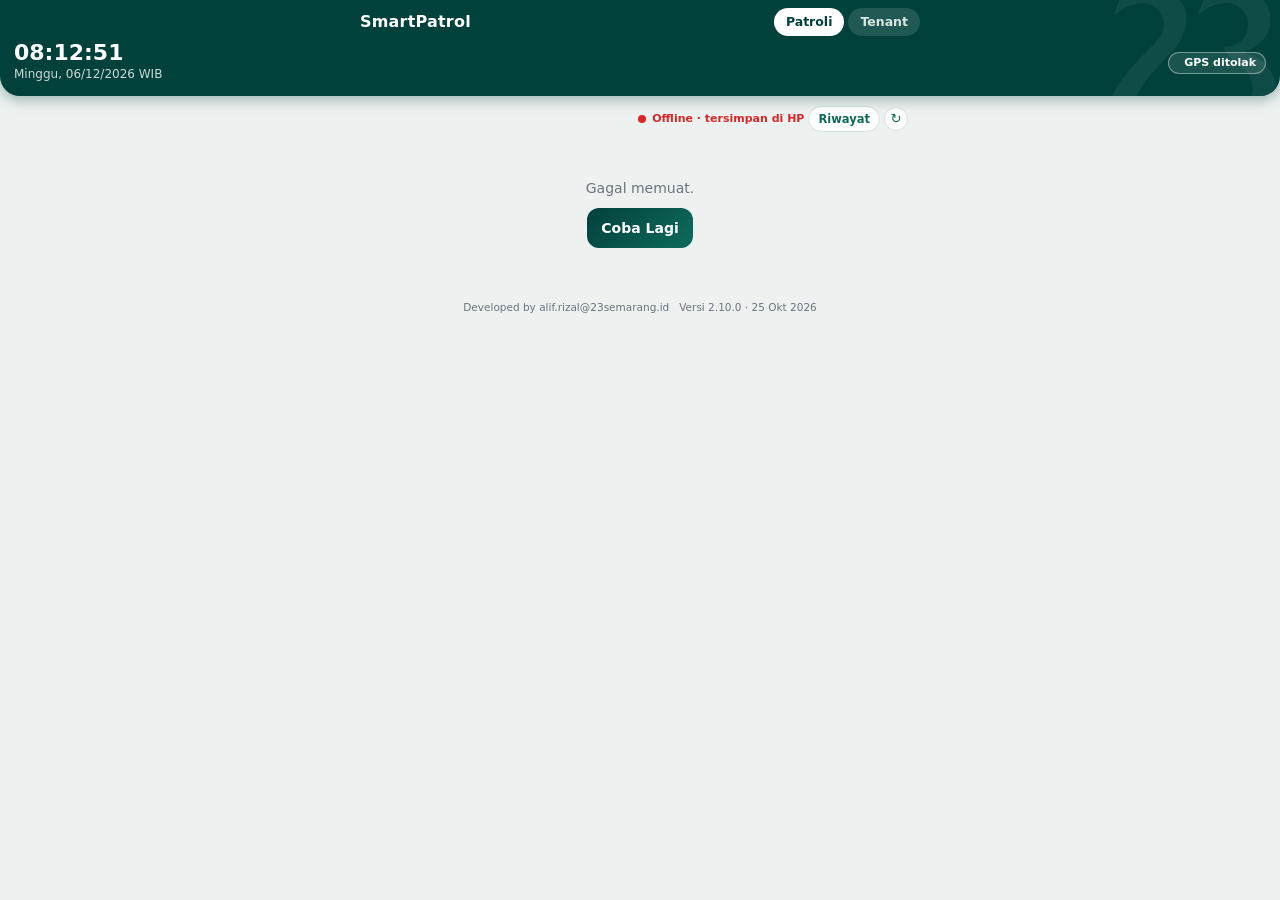
==== index.html @ b0d9c933 "Add files via upload" ====
<!DOCTYPE html>
<html lang="id">
<head>
<meta charset="utf-8">
<meta name="color-scheme" content="light dark">
<meta name="viewport" content="width=device-width, initial-scale=1, viewport-fit=cover">
<meta name="theme-color" content="#01413C">
<meta http-equiv="Content-Security-Policy" content="default-src 'none'; script-src 'self'; style-src 'self'; img-src 'self' data: blob:; connect-src https://script.google.com https://script.googleusercontent.com; media-src blob:; manifest-src 'self'; worker-src 'self'; base-uri 'none'; form-action 'none'">
<meta name="referrer" content="no-referrer">
<meta name="mobile-web-app-capable" content="yes">
<meta name="apple-mobile-web-app-capable" content="yes">
<meta name="apple-mobile-web-app-status-bar-style" content="black-translucent">
<meta name="apple-mobile-web-app-title" content="SmartPatrol">
<script src="tema.js"></script>
<link rel="manifest" href="manifest.webmanifest">
<link rel="apple-touch-icon" href="icons/apple-touch-icon.png">
<link rel="icon" type="image/png" href="icons/icon-192.png">
<title>SmartPatrol - Patroli</title>
<link rel="stylesheet" href="petugas.css?v=46">
</head>
<body>

<div class="atas-tetap">
<header class="kepala">
  <div class="kepala-isi">
    <div class="merek-grup">
      <div class="judul">SmartPatrol</div>
    </div>
    <nav class="nav-app" aria-label="Halaman">
      <a href="index.html" aria-current="page">Patroli</a>
      <a href="tenant.html">Tenant</a>
    </nav>
  </div>
</header>

<div class="stempel" id="stempel" aria-label="Waktu"></div>
</div>

<main class="app">
  <div class="atas-status"><div id="antrean-wadah"></div><button type="button" id="btn-segar" class="btn-segar" aria-label="Muat ulang data" title="Muat ulang">&#8635;</button></div>
  <div id="hasil" class="hasil" role="status" hidden></div>
  <section id="ronde" class="ronde" aria-label="Tugas dan progres sesi patroli" hidden></section>
  <div id="muat" class="muat" role="status">Memuat...</div>

  <form id="form" hidden novalidate>
    <section class="bagian" id="b-lokasi">
      <div class="bagian-kepala"><h2>Lokasi</h2><button type="button" id="btn-izin" class="btn-izin" hidden>Izinkan akses</button></div>
      <div class="lokasi-nama" id="lokasi-nama" hidden></div>
      <div class="peta-lok" id="peta-lok" hidden></div>
      <button type="button" id="btn-scan" class="btn btn-foto">Scan QR</button>
      <div class="geo" id="geo-status" data-state="cari" role="status" aria-live="polite" hidden>
        <span class="dot" aria-hidden="true"></span><span id="geo-teks"></span>
      </div>
    </section>

    <section class="bagian" id="b-nama">
      <h2>Petugas</h2>
      <div class="medan" id="shift-wadah" hidden>
        <span class="label" id="lbl-shift">Shift</span>
        <div class="lantai-grup" id="shift-grup" role="radiogroup" aria-labelledby="lbl-shift"></div>
      </div>
      <div class="medan" id="lantai-wadah" hidden>
        <span class="label" id="lbl-lantai">Lantai</span>
        <div class="lantai-grup" id="lantai-grup" role="radiogroup" aria-labelledby="lbl-lantai"></div>
      </div>
      <div class="medan">
        <div class="kombo">
          <input id="nama" class="input" type="text" autocomplete="off" placeholder="Pilih nama" aria-label="Nama petugas" aria-controls="daftar-nama">
          <ul id="daftar-nama" class="daftar" role="listbox" hidden></ul>
        </div>
        <p id="g-nama" class="galat" role="alert" hidden></p>
      </div>
    </section>

    <section class="bagian" id="b-cl">
      <h2 id="cl-kepala">Checklist <small id="progres">0/0</small></h2>
      <div id="checklist"></div>
      <div id="blok-temuan" hidden>
        <div class="medan">
          <span class="label" id="lbl-tingkat">Tingkat Temuan</span>
          <div class="tingkat" role="radiogroup" aria-labelledby="lbl-tingkat">
            <input type="radio" name="tingkat" id="t1" value="Rendah"><label class="seg t-rendah" for="t1">Rendah</label>
            <input type="radio" name="tingkat" id="t2" value="Sedang"><label class="seg t-sedang" for="t2">Sedang</label>
            <input type="radio" name="tingkat" id="t3" value="Tinggi"><label class="seg t-tinggi" for="t3">Tinggi</label>
          </div>
        </div>
      </div>
      <div class="medan">
        <textarea id="catatan" class="input" rows="1" maxlength="500" placeholder="Catatan (opsional)" aria-label="Catatan"></textarea>
      </div>
    </section>

    <section class="bagian" id="b-foto">
      <h2>Foto <small id="jml-foto">0/3</small></h2>
      <div id="foto-grid" class="foto-grid"></div>
      <button type="button" id="btn-foto" class="btn btn-foto"><span id="btn-foto-teks">Ambil Foto</span></button>
    </section>
  </form>
  <footer class="kaki-app"><span>Developed by alif.rizal@23semarang.id</span><span data-versi></span></footer>
</main>

<div class="scan" id="scan" role="dialog" aria-label="Scan QR lokasi" hidden>
  <video id="scan-video" playsinline muted></video>
  <div class="scan-bingkai" aria-hidden="true"></div>
  <p class="scan-teks" id="scan-teks"></p>
  <button type="button" id="scan-batal" class="btn scan-batal">Batal</button>
</div>

<div class="bar-kirim" id="bar-kirim" hidden>
  <div class="bar-isi">
    <progress id="bar-progres" max="1" value="0" aria-label="Kelengkapan"></progress>
    <p id="kurang" class="kurang" role="status" aria-live="polite"></p>
    <button type="button" id="btn-kirim" class="btn btn-utama" disabled>Kirim</button>
  </div>
</div>

<script src="versi.js?v=1"></script>
<script src="config.js?v=46"></script>
<script src="core.js?v=46"></script>
<script src="jsqr.js?v=46"></script>
<script src="index.js?v=46"></script>
</body>
</html>
---- petugas.css ----
/* petugas.css v23 - Simple & bersih (font sistem, 1 warna aksen) */

:root {
  --bg: #f5f6f8;
  --kartu: #ffffff;
  --garis: #e3e6eb;
  --teks: #111827;
  --teks-2: #6b7280;
  --input: #ffffff;
  --input-garis: #d1d5db;
  --aksen: #2563eb;
  --hijau: #059669;
  --hijau-bg: #ecfdf5;
  --merah: #dc2626;
  --merah-bg: #fef2f2;
  --ambar: #b45309;
  --ambar-bg: #fffbeb;
  --on-hijau: #ffffff;
  --on-merah: #ffffff;
  color-scheme: light;
}
@media (prefers-color-scheme: dark) {
  :root:not([data-theme="light"]) {
    --bg: #0b0f15; --kartu: #141a23; --garis: #263040; --teks: #eef2f7; --teks-2: #97a3b4;
    --input: #0e131b; --input-garis: #344052; --aksen: #3b82f6;
    --hijau: #34d399; --hijau-bg: rgba(52,211,153,.12);
    --merah: #f87171; --merah-bg: rgba(248,113,113,.12);
    --ambar: #fbbf24; --ambar-bg: rgba(251,191,36,.12);
    --on-hijau: #052e22;
    --on-merah: #3b0a0a;
    color-scheme: dark;
  }
}
:root[data-theme="dark"] {
  --on-hijau: #052e22;
  --on-merah: #3b0a0a;
  --bg: #0b0f15; --kartu: #141a23; --garis: #263040; --teks: #eef2f7; --teks-2: #97a3b4;
  --input: #0e131b; --input-garis: #344052; --aksen: #3b82f6;
  --hijau: #34d399; --hijau-bg: rgba(52,211,153,.12);
  --merah: #f87171; --merah-bg: rgba(248,113,113,.12);
  --ambar: #fbbf24; --ambar-bg: rgba(251,191,36,.12);
  color-scheme: dark;
}

* { box-sizing: border-box; }
html { -webkit-text-size-adjust: 100%; }
body {
  margin: 0; background: var(--bg); color: var(--teks); line-height: 1.45;
  font-family: system-ui, -apple-system, "Segoe UI", Roboto, "Helvetica Neue", Arial, sans-serif;
  -webkit-tap-highlight-color: transparent;
}
[hidden] { display: none !important; }
.st-sumber, .cl-mode { display: none; }

.ikon, button svg, .nav-app svg, .st-gps svg { width: 18px; height: 18px; flex: none; display: inline-block; vertical-align: middle; }
.cl-baris svg, .cl-baris .ikon, .seg svg, .seg .ikon, .seg img { display: none !important; }
:focus-visible { outline: 2px solid var(--aksen); outline-offset: 2px; }
input:focus-visible + .seg, input:focus-visible + .ubin { outline: 2px solid var(--aksen); outline-offset: 2px; }

/* Header */
.kepala { background: var(--kartu); border-bottom: 1px solid var(--garis); padding: calc(10px + env(safe-area-inset-top, 0px)) 16px 10px; }
.kepala-isi { max-width: 560px; margin: 0 auto; display: flex; align-items: center; justify-content: space-between; gap: 10px; }
.merek-grup { display: flex; align-items: center; gap: 8px; min-width: 0; flex: 1 1 auto; }
.kepala .merek-grup img, .kepala .merek-grup svg { width: 28px; height: 28px; flex: none; }
.judul { font-size: 17px; font-weight: 700; white-space: nowrap; }
.sub { display: none; }
.kepala button { display: none !important; }
.nav-app { flex: none; display: flex; gap: 2px; }
.nav-app a { padding: 7px 12px; font-size: 13px; font-weight: 600; color: var(--teks-2); text-decoration: none; border-radius: 8px; }
.nav-app a[aria-current="page"] { color: #fff; background: var(--aksen); }

/* Jam */
.stempel { background: var(--kartu); border-bottom: 1px solid var(--garis); padding: 10px 16px; display: flex; align-items: center; justify-content: space-between; gap: 10px; }
.st-jam { font-size: 24px; font-weight: 700; line-height: 1; font-variant-numeric: tabular-nums; }
.st-tgl { font-size: 12px; color: var(--teks-2); display: block; margin-top: 3px; }
.st-lokasi-badge { display: inline-block; margin-top: 5px; font-size: 12px; font-weight: 600; color: var(--hijau); background: var(--hijau-bg); padding: 2px 8px; border-radius: 6px; }
.st-gps { display: inline-flex; align-items: center; gap: 6px; padding: 3px 10px; border: 1px solid var(--garis); border-radius: 999px; font-size: 11px; font-weight: 600; color: var(--teks-2); }

/* Layout */
.app { max-width: 560px; margin: 0 auto; padding: 12px 12px calc(130px + env(safe-area-inset-bottom, 0px)); }
.muat { text-align: center; padding: 40px 16px; color: var(--teks-2); font-size: 14px; }
.muat p { margin: 0 0 10px; }
.hasil { background: var(--hijau-bg); color: var(--hijau); border-radius: 10px; padding: 10px 14px; margin-bottom: 12px; font-size: 13.5px; font-weight: 600; }

.bagian { background: var(--kartu); border: 1px solid var(--garis); border-radius: 12px; padding: 14px; margin-bottom: 12px; }
.bagian.selesai { border-color: var(--hijau); }
.bagian > h2 { margin: 0 0 10px; font-size: 14px; font-weight: 700; display: flex; align-items: center; gap: 8px; }
.bagian > h2 small { margin-left: auto; }
.langkah { width: 22px; height: 22px; flex: none; display: inline-grid; place-items: center; border-radius: 50%; background: var(--bg); border: 1px solid var(--garis); color: var(--teks-2); font-size: 11px; font-weight: 700; }
.bagian.selesai .langkah { background: var(--hijau); border-color: var(--hijau); color: #fff; }
.bagian > h2 small { font-size: 12px; font-weight: 600; color: var(--teks-2); }
.bagian.selesai > h2 small { color: var(--hijau); }
.petunjuk { font-size: 12.5px; color: var(--teks-2); margin: 8px 0 0; }
.petunjuk:empty { display: none; }
.galat { color: var(--merah); font-size: 12.5px; font-weight: 600; margin: 6px 0 0; }

/* Lokasi */
.lokasi-nama { font-size: 17px; font-weight: 700; padding: 12px; border-radius: 10px; text-align: center; background: var(--bg); color: var(--teks-2); border: 1px dashed var(--input-garis); }
.bagian.selesai .lokasi-nama { background: var(--hijau-bg); color: var(--hijau); border: 1px solid var(--hijau); }
.geo { display: flex; align-items: center; gap: 8px; margin-top: 10px; padding: 8px 12px; border-radius: 10px; font-size: 13px; font-weight: 600; background: var(--ambar-bg); color: var(--ambar); }
.geo .dot { width: 8px; height: 8px; border-radius: 50%; background: currentColor; flex: none; }
.geo[data-state="cari"] .dot { animation: kedip 1.2s ease-in-out infinite; }
.geo[data-state="ok"] { background: var(--hijau-bg); color: var(--hijau); }
.geo[data-state="luar"] { background: var(--merah-bg); color: var(--merah); }
@keyframes kedip { 50% { opacity: .25; } }
@media (prefers-reduced-motion: reduce) { .geo .dot { animation: none !important; } }

/* Input */
.medan { margin-bottom: 12px; }
.medan:last-child { margin-bottom: 0; }
.label { display: block; font-size: 12px; font-weight: 600; margin-bottom: 6px; color: var(--teks-2); }
.input { width: 100%; min-height: 44px; padding: 10px 12px; border: 1px solid var(--input-garis); border-radius: 10px; background: var(--input); color: var(--teks); font: inherit; font-size: 16px; }
.input:focus { border-color: var(--aksen); outline: none; box-shadow: 0 0 0 3px rgba(37,99,235,.18); }
.input.invalid { border-color: var(--merah); }
textarea.input { min-height: 64px; resize: vertical; }
.kombo { position: relative; }
.daftar { position: absolute; left: 0; right: 0; top: calc(100% + 4px); z-index: 50; margin: 0; padding: 4px; list-style: none; max-height: min(280px, 42vh); overflow-y: scroll; overscroll-behavior: contain; -webkit-overflow-scrolling: touch; touch-action: pan-y; -webkit-user-select: none; user-select: none; background: var(--kartu); border: 1px solid var(--input-garis); border-radius: 10px; box-shadow: 0 8px 24px rgba(0,0,0,.15); }
.daftar.atas { top: auto; bottom: calc(100% + 4px); }
.daftar .kosong { color: var(--teks-2); cursor: default; }
.daftar li { padding: 10px 12px; border-radius: 8px; font-size: 15px; cursor: pointer; }
.daftar li:hover, .daftar li[aria-selected="true"] { background: var(--bg); }

/* Checklist */
#btn-semua { margin-bottom: 6px; }
.cl-baris { padding: 12px 0; border-top: 1px solid var(--garis); }
.cl-baris:first-child { border-top: 0; }
.cl-nama { font-weight: 600; font-size: 14px; margin-bottom: 8px; }
.seg-grup { display: grid; grid-template-columns: repeat(2, 1fr); gap: 8px; }
.tingkat { display: grid; grid-template-columns: repeat(3, 1fr); gap: 8px; }
.seg-na, input[value="NA"], input[value="N/A"], input[value="na"], input[value="n/a"] { display: none !important; }
.seg-grup input, .tingkat input, .ubin-grup input { position: absolute; opacity: 0; pointer-events: none; }
.seg { min-height: 44px; display: flex; align-items: center; justify-content: center; border: 1px solid var(--input-garis); border-radius: 10px; background: var(--input); font-size: 13.5px; font-weight: 600; color: var(--teks-2); cursor: pointer; user-select: none; }
input:checked + .seg-ok { background: var(--hijau); border-color: var(--hijau); color: var(--on-hijau); }
input:checked + .seg-bad { background: var(--merah); border-color: var(--merah); color: var(--on-merah); }
input:checked + .seg-na { background: var(--teks-2); border-color: var(--teks-2); color: #fff; }
input:checked + .t-rendah { background: #0e7490; border-color: #0e7490; color: #fff; }
input:checked + .t-sedang { background: #d97706; border-color: #d97706; color: #fff; }
input:checked + .t-tinggi { background: #dc2626; border-color: #dc2626; color: #fff; }
#blok-temuan { margin: 12px 0; padding: 12px; border-radius: 10px; background: var(--merah-bg); }

/* Tenant (halaman lain) */
.ubin-grup { display: grid; grid-template-columns: 1fr 1fr; gap: 10px; margin-bottom: 12px; }
.ubin { display: flex; align-items: center; justify-content: center; text-align: center; min-height: 56px; gap: 8px; padding: 12px; border: 1px solid var(--input-garis); border-radius: 10px; background: var(--input); cursor: pointer; font-size: 17px; font-weight: 700; }
.ubin svg, .ubin .ikon, .ubin img { display: none !important; }
.ubin small { display: none !important; }
input:checked + .ubin { background: var(--aksen); border-color: var(--aksen); color: #fff; }

/* Foto */
.foto-grid { display: flex; flex-wrap: wrap; gap: 10px; margin-bottom: 10px; }
.foto-grid:empty { display: none; }
.foto-item { position: relative; width: 80px; height: 80px; }
.foto-item img { width: 100%; height: 100%; object-fit: cover; border-radius: 10px; border: 1px solid var(--garis); }
.foto-hapus { position: absolute; top: -7px; right: -7px; width: 24px; height: 24px; border-radius: 50%; border: 2px solid var(--kartu); background: var(--merah); color: var(--on-merah); font-size: 11px; font-weight: 700; cursor: pointer; }

/* Tombol */
.btn { display: inline-flex; align-items: center; justify-content: center; gap: 8px; min-height: 46px; padding: 0 16px; font: inherit; font-size: 14.5px; font-weight: 600; border-radius: 10px; border: none; cursor: pointer; }
.btn:disabled { cursor: not-allowed; }
.btn-utama { background: var(--aksen); color: #fff; }
.btn-semua { width: 100%; background: var(--hijau-bg); color: var(--hijau); }
.btn-foto { width: 100%; background: transparent; color: var(--aksen); border: 1px dashed var(--aksen); }
.btn-foto:disabled { color: var(--teks-2); border-color: var(--input-garis); }

/* Bar kirim */
.bar-kirim { position: fixed; left: 0; right: 0; bottom: 0; z-index: 40; background: var(--kartu); border-top: 1px solid var(--garis); padding: 10px 12px calc(10px + env(safe-area-inset-bottom, 0px)); }
.bar-isi { max-width: 560px; margin: 0 auto; }
#bar-progres { display: block; width: 100%; height: 4px; margin: 0 0 8px; border: 0; border-radius: 999px; overflow: hidden; appearance: none; -webkit-appearance: none; background: var(--garis); }
#bar-progres::-webkit-progress-bar { background: var(--garis); }
#bar-progres::-webkit-progress-value { background: var(--aksen); transition: width .2s; }
#bar-progres::-moz-progress-bar { background: var(--aksen); }
#bar-progres.siap::-webkit-progress-value { background: var(--hijau); }
#bar-progres.siap::-moz-progress-bar { background: var(--hijau); }
.kurang { font-size: 12.5px; color: var(--teks-2); margin: 0 0 8px; }
.kurang.siap { color: var(--hijau); font-weight: 600; }
#btn-kirim { width: 100%; min-height: 48px; font-size: 15px; font-weight: 700; }
#btn-kirim:disabled { background: var(--garis); color: var(--teks-2); }

/* Teks bantuan dihilangkan */
.petunjuk { display: none !important; }
/* Label field disembunyikan secara visual (tetap terbaca screen reader) */
.medan > label { position: absolute; width: 1px; height: 1px; overflow: hidden; clip: rect(0 0 0 0); white-space: nowrap; }
/* Tanpa ikon di tombol foto */
.btn-foto svg, .btn-foto .ikon { display: none !important; }
.lokasi-nama:not([hidden]) + .btn { margin-top: 10px; }

/* Pilihan lantai / tenant: tombol besar, mudah diketuk */
.bagian button:not(.btn):not(.foto-hapus) { min-height: 46px; margin: 0 8px 8px 0; padding: 0 16px; border: 1px solid var(--input-garis); border-radius: 10px; background: var(--input); color: var(--teks); font: inherit; font-size: 15px; font-weight: 600; cursor: pointer; }
.bagian button:not(.btn):not(.foto-hapus) small, .bagian button:not(.btn):not(.foto-hapus) span { font-size: 12px; font-weight: 500; color: var(--teks-2); }
.bagian button[aria-pressed="true"]:not(.btn):not(.foto-hapus), .bagian button[aria-selected="true"]:not(.btn):not(.foto-hapus), .bagian button.aktif:not(.btn):not(.foto-hapus), .bagian button.active:not(.btn):not(.foto-hapus), .bagian button.on:not(.btn):not(.foto-hapus), .bagian button.terpilih:not(.btn):not(.foto-hapus) { background: var(--aksen); border-color: var(--aksen); color: #fff; }
.bagian button[aria-pressed="true"]:not(.btn):not(.foto-hapus) small, .bagian button[aria-pressed="true"]:not(.btn):not(.foto-hapus) span, .bagian button.aktif:not(.btn):not(.foto-hapus) small, .bagian button.aktif:not(.btn):not(.foto-hapus) span, .bagian button.active:not(.btn):not(.foto-hapus) small, .bagian button.active:not(.btn):not(.foto-hapus) span { color: rgba(255,255,255,.85); }
.daftar li { min-height: 48px; display: flex; align-items: center; padding: 8px 12px; }

/* Scan QR */
.scan { position: fixed; inset: 0; z-index: 100; background: #000; display: flex; flex-direction: column; align-items: center; justify-content: center; }
.scan video { position: absolute; inset: 0; width: 100%; height: 100%; object-fit: cover; }
.scan-bingkai { position: relative; width: min(70vw, 280px); aspect-ratio: 1; border: 3px solid #fff; border-radius: 20px; box-shadow: 0 0 0 100vmax rgba(0,0,0,.55); }
.scan-teks { position: relative; margin: 18px 0 0; color: #fff; font-size: 14px; font-weight: 600; text-align: center; }
.scan-batal { position: absolute; left: 16px; right: 16px; bottom: calc(20px + env(safe-area-inset-bottom, 0px)); background: #fff; color: #111; }

/* Checklist: tanpa ikon */
#checklist svg, #checklist .ikon, #checklist img { display: none !important; }

/* Daftar pilihan (nama, tenant): selalu bisa di-scroll dengan jari, termasuk di iPhone */
.daftar { overscroll-behavior: contain; -webkit-overflow-scrolling: touch; }
.daftar li { touch-action: pan-y; -webkit-tap-highlight-color: rgba(37,99,235,.12); }
.daftar li .opsi-detail { margin-left: auto; padding-left: 12px; font-size: 12px; color: var(--teks-2); white-space: nowrap; }
.lantai-grup { display: flex; flex-wrap: wrap; }
.bagian .lantai-btn { min-width: 64px; min-height: 48px; }

/* Checklist: tanpa penghitung, titik, dan tombol navigasi */
.fokus-atas, .fokus-titik, .fokus-nav { display: none !important; }

/* Catatan: satu baris, tumbuh otomatis */
#catatan { min-height: 42px; height: 42px; max-height: 96px; padding: 9px 12px; resize: none; line-height: 1.35; overflow-y: auto; }

/* Tombol kecil minta izin: di samping judul "Lokasi", hilang otomatis bila akses sudah diizinkan */
.bagian-kepala { display: flex; align-items: center; justify-content: space-between; gap: 8px; margin: 0 0 10px; }
.bagian-kepala h2 { margin: 0; font-size: 14px; font-weight: 700; }
.bagian button.btn-izin:not(.btn):not(.foto-hapus) { margin: 0; min-height: 26px; padding: 0 10px; border: 1px solid var(--input-garis); border-radius: 999px; background: transparent; color: var(--aksen); font-size: 11.5px; font-weight: 600; line-height: 1; cursor: pointer; }
.bagian button.btn-izin[hidden] { display: none; }
.bagian button.btn-izin:disabled { opacity: .6; }

/* Header + jam tetap di atas saat halaman di-scroll */
.atas-tetap { position: sticky; top: 0; z-index: 45; box-shadow: 0 2px 10px rgba(0,0,0,.06); }
html { scroll-padding-top: 150px; }

/* Animasi pindah halaman */
@keyframes masuk { from { opacity: 0; transform: translateY(10px); } to { opacity: 1; transform: none; } }
@keyframes masukKanan { from { opacity: 0; transform: translateX(26px); } to { opacity: 1; transform: none; } }
@keyframes masukKiri { from { opacity: 0; transform: translateX(-26px); } to { opacity: 1; transform: none; } }
.app { animation: masuk .3s cubic-bezier(.2,.7,.2,1) backwards; }
html[data-arah="maju"] .app { animation-name: masukKanan; }
html[data-arah="mundur"] .app { animation-name: masukKiri; }
.app, .bar-kirim { transition: opacity .17s ease, transform .17s ease; }
html.keluar .app { opacity: 0; transform: translateX(-22px); }
html.keluar[data-arah="mundur"] .app { transform: translateX(22px); }
html.keluar .bar-kirim { opacity: 0; }
@media (prefers-reduced-motion: reduce) { .app { animation: none; } .app, .bar-kirim { transition: none; } }

/* Kamera foto bukti: layar penuh di atas halaman (tanpa ini video tampil di bawah halaman dan melebarkannya) */
body.kamera-terbuka { overflow: hidden; }
.kamera { position: fixed; inset: 0; z-index: 200; background: #000; color: #fff; overflow: hidden; touch-action: none; }
.kamera[hidden], .kamera [hidden] { display: none !important; }
.kamera video, .kamera .kamera-hasil { position: absolute; inset: 0; width: 100%; height: 100%; max-width: none; object-fit: cover; background: #000; }
.kamera .kamera-hasil { object-fit: contain; }
.kamera-stempel { position: absolute; left: 12px; right: 12px; bottom: calc(118px + env(safe-area-inset-bottom, 0px)); padding: 8px 10px; border-left: 4px solid var(--aksen, #3F6AD8); border-radius: 6px; background: rgba(20,20,20,.72); font-size: 12.5px; line-height: 1.4; white-space: pre-line; word-break: break-word; pointer-events: none; }
.kamera-x { position: absolute; top: calc(12px + env(safe-area-inset-top, 0px)); right: 12px; width: 44px; height: 44px; border: 0; border-radius: 50%; background: rgba(0,0,0,.55); color: #fff; font-size: 28px; line-height: 1; cursor: pointer; }
.kamera-senter { position: absolute; top: calc(12px + env(safe-area-inset-top, 0px)); left: 12px; min-height: 44px; padding: 0 16px; border: 0; border-radius: 22px; background: rgba(0,0,0,.55); color: #fff; font: inherit; font-size: 14px; font-weight: 600; cursor: pointer; }
.kamera-senter.aktif { background: #f5c518; color: #111; }
.kamera-aksi { position: absolute; left: 0; right: 0; bottom: 0; display: flex; align-items: center; justify-content: center; gap: 12px; padding: 14px 16px calc(18px + env(safe-area-inset-bottom, 0px)); background: linear-gradient(transparent, rgba(0,0,0,.7)); }
.kamera-aksi.hasil .btn { flex: 1; }
.kamera-jepret { width: 74px; height: 74px; border-radius: 50%; border: 5px solid #fff; background: rgba(255,255,255,.25); cursor: pointer; padding: 0; }
.kamera-jepret:active { background: #fff; }
.kamera-pesan { position: absolute; inset: 0; display: flex; flex-direction: column; align-items: center; justify-content: center; gap: 16px; padding: 24px; text-align: center; background: rgba(0,0,0,.85); }
.kamera-pesan p { margin: 0; font-size: 15px; line-height: 1.5; }
.btn-garis-terang { background: transparent; color: #fff; border: 1px solid rgba(255,255,255,.7); }
.btn-stempel { background: var(--aksen, #3F6AD8); color: #fff; }

/* ---- Status koneksi + Riwayat saya ---- */
.strip { display: flex; align-items: center; gap: 8px; margin-bottom: 10px; font-size: 12px; color: var(--teks-2); }
.strip-dot { width: 8px; height: 8px; border-radius: 50%; background: var(--hijau); flex: none; }
.strip-status { flex: 1 1 auto; min-width: 0; font-weight: 600; }
.strip[data-s="offline"] .strip-dot { background: var(--merah); }
.strip[data-s="offline"] .strip-status { color: var(--merah); }
.strip-riwayat { flex: none; border: 1px solid var(--garis); background: var(--kartu); color: var(--teks); border-radius: 999px; padding: 5px 12px; font: inherit; font-size: 12px; font-weight: 600; cursor: pointer; }
.strip-riwayat:active { background: var(--bg); }

/* ---- Lembar (panel dari bawah) ---- */
body.lembar-buka { overflow: hidden; }
.lembar-tirai { position: fixed; top: 0; left: 0; right: 0; bottom: 0; z-index: 200; background: rgba(0, 0, 0, 0.45); animation: lembar-tirai-masuk 0.18s ease-out; }
.lembar-tirai.tutup { opacity: 0; transition: opacity 0.18s; }
.lembar { position: fixed; left: 0; right: 0; bottom: 0; z-index: 201; max-width: 560px; margin: 0 auto; max-height: 82vh; display: flex; flex-direction: column;
  background: var(--kartu); color: var(--teks); border-radius: 16px 16px 0 0; box-shadow: 0 -8px 30px rgba(0, 0, 0, 0.25);
  padding-bottom: env(safe-area-inset-bottom, 0px); animation: lembar-naik 0.22s ease-out; }
.lembar.tutup { transform: translateY(100%); transition: transform 0.18s ease-in; }
.lembar-kepala { display: flex; align-items: flex-start; justify-content: space-between; gap: 10px; padding: 14px 16px 10px; border-bottom: 1px solid var(--garis); }
.lembar-kepala h2 { margin: 0; font-size: 16px; }
.lembar-sub { margin: 2px 0 0; font-size: 12px; color: var(--teks-2); }
.lembar-badan { overflow-y: auto; -webkit-overflow-scrolling: touch; overscroll-behavior: contain; padding: 6px 16px 14px; flex: 1 1 auto; }
.lembar-aksi { padding: 10px 16px 12px; border-top: 1px solid var(--garis); }
.lembar-aksi:empty, .lembar-aksi[hidden] { display: none; }
.lembar-aksi .btn { width: 100%; }
@keyframes lembar-naik { from { transform: translateY(100%); } to { transform: none; } }
@keyframes lembar-tirai-masuk { from { opacity: 0; } to { opacity: 1; } }
@media (prefers-reduced-motion: reduce) { .lembar, .lembar-tirai { animation: none; } .lembar.tutup, .lembar-tirai.tutup { transition: none; } }

.riwayat-daftar, .zona-daftar { list-style: none; margin: 0; padding: 0; }
.riwayat-item { display: flex; align-items: flex-start; gap: 10px; padding: 11px 0; border-bottom: 1px solid var(--garis); }
.riwayat-item:last-child { border-bottom: 0; }
.r-jam { flex: none; width: 42px; font-size: 13px; font-weight: 600; font-variant-numeric: tabular-nums; color: var(--teks-2); padding-top: 1px; }
.r-isi { flex: 1 1 auto; min-width: 0; display: flex; flex-direction: column; gap: 2px; }
.r-isi strong { font-size: 14px; overflow-wrap: anywhere; }
.r-isi small { font-size: 12px; color: var(--teks-2); }
.r-isi small.r-temuan { color: var(--merah); font-weight: 600; }
.r-isi small.r-ket { color: var(--merah); }
.r-status { flex: none; font-size: 11px; font-weight: 700; padding: 3px 9px; border-radius: 999px; }
.r-status.s-terkirim { color: var(--hijau); background: var(--hijau-bg); }
.r-status.s-menunggu { color: var(--ambar); background: var(--ambar-bg); }
.r-status.s-ditolak { color: var(--merah); background: var(--merah-bg); }
.riwayat-kosong { text-align: center; color: var(--teks-2); font-size: 14px; padding: 28px 0; margin: 0; }
.riwayat-catatan { text-align: center; font-size: 11.5px; color: var(--teks-2); margin: 12px 0 0; }

/* ---- Zona terjadwal ---- */
.zona-saran { margin: 8px 0 0; font-size: 12.5px; font-weight: 600; color: var(--ambar); background: var(--ambar-bg); border-radius: 8px; padding: 6px 10px; }
.btn-tautan { display: block; margin: 8px auto 0; padding: 6px 8px; border: 0; background: none; color: var(--aksen); font: inherit; font-size: 13px; font-weight: 600; cursor: pointer; text-decoration: underline; text-underline-offset: 3px; }
.zona-item { width: 100%; display: flex; align-items: center; justify-content: space-between; gap: 10px; text-align: left; padding: 13px 4px; border: 0; border-bottom: 1px solid var(--garis); background: none; color: var(--teks); font: inherit; cursor: pointer; }
.zona-item:active { background: var(--bg); }
.zona-item.dipilih .zona-nama::after { content: " ✓"; color: var(--aksen); }
.zona-nama { font-size: 14.5px; font-weight: 600; overflow-wrap: anywhere; }
.zona-status { flex: none; font-size: 11.5px; font-weight: 700; padding: 3px 9px; border-radius: 999px; color: var(--teks-2); background: var(--bg); }
.zona-item.s-belum .zona-status { color: var(--ambar); background: var(--ambar-bg); }
.zona-item.s-terlambat .zona-status { color: var(--merah); background: var(--merah-bg); }
.zona-item.s-ok .zona-status { color: var(--hijau); background: var(--hijau-bg); }
.zona-kosong { text-align: center; color: var(--teks-2); padding: 24px 0; }

/* ---- Toast, dialog konfirmasi, panel antrean (sebelumnya belum bergaya di berkas ini) ---- */
#toast { position: fixed; left: 12px; right: 12px; top: calc(12px + env(safe-area-inset-top, 0px)); z-index: 10000; max-width: 536px; margin: 0 auto; display: flex; flex-direction: column; gap: 8px; pointer-events: none; }
.toast { background: #111827; color: #fff; padding: 11px 14px; border-radius: 10px; font-size: 13.5px; font-weight: 600; line-height: 1.35; box-shadow: 0 6px 20px rgba(0, 0, 0, 0.3); animation: toast-masuk 0.2s ease-out; overflow-wrap: anywhere; }
.toast.ok { background: var(--hijau); color: var(--on-hijau); }
.toast.bad { background: var(--merah); color: var(--on-merah); }
@keyframes toast-masuk { from { opacity: 0; transform: translateY(-8px); } to { opacity: 1; transform: none; } }
.dialog { border: 0; border-radius: 14px; padding: 18px; width: min(92vw, 380px); background: var(--kartu); color: var(--teks); box-shadow: 0 12px 40px rgba(0, 0, 0, 0.35); }
.dialog::backdrop { background: rgba(0, 0, 0, 0.5); }
.dialog h3 { margin: 0 0 6px; font-size: 16px; }
.dialog p { margin: 0 0 14px; font-size: 14px; color: var(--teks-2); }
.dialog-aksi { display: flex; gap: 8px; justify-content: flex-end; }
.btn-garis { background: transparent; color: var(--teks); border: 1px solid var(--input-garis); }
.btn-kecil { min-height: 34px; padding: 0 12px; font-size: 13px; background: var(--bg); color: var(--teks); border: 1px solid var(--garis); }
.btn-kecil.btn-utama { background: var(--aksen); color: #fff; border-color: transparent; }
.antrean { background: var(--ambar-bg); border: 1px solid var(--ambar); border-radius: 10px; padding: 10px 12px; margin-bottom: 10px; font-size: 13px; color: var(--teks); }
.antrean-baris, .antrean-tolak { display: flex; align-items: center; justify-content: space-between; gap: 10px; }
.antrean-tolak { margin-top: 8px; color: var(--merah); flex-wrap: wrap; }
.antrean-aksi { display: flex; gap: 6px; }
.bagian button.btn-tautan:not(.btn):not(.foto-hapus) { display: block; width: auto; min-height: 0; margin: 6px auto 0; padding: 6px 8px; border: 0; border-radius: 0; background: none; color: var(--aksen); font-size: 13px; font-weight: 600; text-decoration: underline; text-underline-offset: 3px; }

/* Plakat tenant terpilih: unit dan nama dipisah jelas (sebelumnya menyatu: "LG 01,02SANFU") */
.plakat { display: flex; flex-direction: column; gap: 2px; margin-top: 4px; padding: 12px 14px; background: var(--hijau-bg); border: 1px solid var(--hijau); border-radius: 12px; }
.plakat[hidden] { display: none; }
.plakat b { font-size: 13px; font-weight: 600; color: var(--teks-2); letter-spacing: .02em; }
.plakat span { font-size: 20px; font-weight: 700; color: var(--teks); line-height: 1.25; overflow-wrap: anywhere; }

/* Kartu tugas dan ronde (lantai tugas, shift, progres 3 jam) */
.ronde { margin: 0 0 14px; padding: 14px 16px; background: var(--kartu); border: 1px solid var(--garis); border-left: 5px solid var(--aksen); border-radius: 14px; }
.ronde[hidden] { display: none; }
.ronde-lengkap { border-left-color: var(--hijau); background: var(--hijau-bg); }
.ronde-diam { border-left-color: var(--input-garis); }
.ronde-judul { font-size: 16px; font-weight: 700; color: var(--teks); }
.ronde-baris { display: flex; justify-content: space-between; gap: 10px; margin-top: 6px; font-size: 13.5px; color: var(--teks-2); }
.ronde-baris b { color: var(--teks); white-space: nowrap; }
.ronde progress { width: 100%; height: 10px; margin-top: 8px; border: 0; border-radius: 999px; overflow: hidden; accent-color: var(--aksen); }
.ronde-lengkap progress { accent-color: var(--hijau); }
.ronde-ket { margin: 8px 0 0; font-size: 13px; color: var(--teks-2); }
.ronde-belum { margin-top: 8px; font-size: 13px; }
.ronde-belum summary { cursor: pointer; font-weight: 600; color: var(--aksen); min-height: 32px; display: flex; align-items: center; }
.ronde-belum ul { margin: 6px 0 0; padding-left: 18px; max-height: 180px; overflow-y: auto; color: var(--teks); }
.lantai-lain { margin-left: 8px; font-size: 13px; color: var(--teks-2); }

/* Kunci nama + shift */
.shift-jam { display: block; margin-top: 2px; font-size: 11px; font-weight: 500; color: inherit; opacity: .75; }
.bagian .lantai-btn:disabled { opacity: .7; }
.kunci { margin-top: 10px; padding: 10px 12px; background: var(--hijau-bg); border: 1px solid var(--hijau); border-radius: 10px; font-size: 13.5px; font-weight: 600; color: var(--hijau); }
.kunci[hidden] { display: none; }
.kunci .btn-tautan { margin: 6px 0 0; padding: 4px 0; }
#nama:disabled { background: var(--bg); color: var(--teks); opacity: 1; -webkit-text-fill-color: var(--teks); }

.segar-baris { display: flex; justify-content: flex-end; margin: 0 0 10px; }
.btn-segar:disabled { opacity: .6; }

/* ===== Tata letak: baris status + tombol muat ulang ===== */
.atas-status { display: flex; align-items: flex-start; gap: 6px; }
.atas-status > #antrean-wadah .antrean-baris:first-child, .atas-status > #antrean-wadah > :first-child { margin-bottom: 0; }
.atas-status > #antrean-wadah { flex: 1; min-width: 0; }
.btn-segar { flex: none; width: 34px; height: 34px; margin: 2px 0 0; display: inline-grid; place-items: center; padding: 0; border: 1px solid var(--garis); border-radius: 50%; background: var(--kartu); color: var(--aksen); font: inherit; font-size: 17px; line-height: 1; cursor: pointer; }
.btn-segar:active { transform: scale(.94); }
.btn-segar:disabled { opacity: .6; }
.btn-segar.memuat { animation: putar .8s linear infinite; }
@keyframes putar { to { transform: rotate(360deg); } }
.segar-baris { display: none; }

/* ===== Kartu sesi patroli ===== */
.ronde { margin: 0 0 14px; padding: 14px 16px 12px; background: var(--kartu); border: 1px solid var(--garis); border-left: 4px solid var(--aksen); border-radius: 14px; box-shadow: 0 1px 2px rgba(16,24,40,.05); }
.ronde-kepala { display: flex; align-items: center; justify-content: space-between; gap: 10px; }
.ronde-judul { font-size: 16px; font-weight: 700; color: var(--teks); }
.ronde-badge { flex: none; padding: 3px 10px; border-radius: 999px; background: rgba(37,99,235,.1); color: var(--aksen); font-size: 12px; font-weight: 700; }
.ronde-angka { display: flex; align-items: baseline; justify-content: space-between; gap: 10px; margin-top: 10px; font-size: 13.5px; color: var(--teks-2); }
.ronde-angka b { font-size: 24px; line-height: 1; color: var(--teks); }
.ronde-sisa { font-weight: 600; color: var(--ambar); }
.ronde-lengkap .ronde-sisa { color: var(--hijau); }
.ronde progress { display: block; width: 100%; height: 8px; margin-top: 8px; border: 0; border-radius: 999px; overflow: hidden; appearance: none; -webkit-appearance: none; background: var(--garis); }
.ronde progress::-webkit-progress-bar { background: var(--garis); border-radius: 999px; }
.ronde progress::-webkit-progress-value { background: linear-gradient(90deg, var(--aksen), #38bdf8); border-radius: 999px; transition: width .3s; }
.ronde progress::-moz-progress-bar { background: var(--aksen); border-radius: 999px; }
.ronde-lengkap progress::-webkit-progress-value { background: var(--hijau); }
.ronde-lengkap progress::-moz-progress-bar { background: var(--hijau); }
.ronde-ket { margin: 8px 0 0; font-size: 12.5px; color: var(--teks-2); }
.ronde-belum { margin-top: 6px; }
.ronde-belum summary { min-height: 34px; display: flex; align-items: center; font-size: 13px; font-weight: 600; color: var(--aksen); cursor: pointer; }
.ronde-chip-wadah { display: flex; flex-wrap: wrap; gap: 6px; max-height: 150px; overflow-y: auto; padding: 4px 0 2px; }
.ronde-chip { padding: 4px 10px; border-radius: 999px; border: 1px solid var(--garis); background: var(--bg); font-size: 12.5px; font-weight: 600; color: var(--teks); }
.ronde-diam { border-left-color: var(--input-garis); }

/* ===== Mode gelap yang lebih rapi ===== */
@media (prefers-color-scheme: dark) {
  :root:not([data-theme="light"]) body { background: radial-gradient(900px 420px at 50% -80px, rgba(59,130,246,.10), transparent 70%), var(--bg); background-attachment: fixed; }
  :root:not([data-theme="light"]) .kepala, :root:not([data-theme="light"]) .stempel { background: rgba(20,26,35,.88); -webkit-backdrop-filter: blur(10px); backdrop-filter: blur(10px); border-color: var(--garis); }
  :root:not([data-theme="light"]) .bar-kirim { background: rgba(20,26,35,.94); -webkit-backdrop-filter: blur(10px); backdrop-filter: blur(10px); }
  :root:not([data-theme="light"]) .bagian { background: linear-gradient(180deg, rgba(255,255,255,.025), rgba(255,255,255,0)) , var(--kartu); box-shadow: 0 6px 18px rgba(0,0,0,.28); }
  :root:not([data-theme="light"]) .bagian.selesai { border-color: rgba(52,211,153,.55); }
  :root:not([data-theme="light"]) .nav-app a[aria-current="page"] { background: rgba(59,130,246,.18); color: #c4dbff; box-shadow: inset 0 0 0 1px rgba(96,165,250,.5); }
  :root:not([data-theme="light"]) .lantai-btn { background: var(--input); border-color: var(--input-garis); color: var(--teks); }
  :root:not([data-theme="light"]) .lantai-btn[aria-pressed="true"] { background: rgba(59,130,246,.2); border-color: #60a5fa; color: #d6e6ff; box-shadow: 0 0 0 1px rgba(96,165,250,.35); }
  :root:not([data-theme="light"]) .ronde { background: linear-gradient(150deg, rgba(59,130,246,.16), rgba(20,26,35,0) 62%), var(--kartu); border-left-color: #60a5fa; box-shadow: 0 8px 22px rgba(0,0,0,.32); }
  :root:not([data-theme="light"]) .ronde-lengkap { background: linear-gradient(150deg, rgba(52,211,153,.16), rgba(20,26,35,0) 62%), var(--kartu); border-left-color: var(--hijau); }
  :root:not([data-theme="light"]) .ronde-badge { background: rgba(96,165,250,.18); color: #bcd6ff; }
  :root:not([data-theme="light"]) .ronde-chip { background: rgba(255,255,255,.04); }
  :root:not([data-theme="light"]) .btn-segar { background: rgba(255,255,255,.05); color: #9cc4ff; }
  :root:not([data-theme="light"]) .btn-foto { border-color: rgba(96,165,250,.6); color: #9cc4ff; background: rgba(59,130,246,.06); }
  :root:not([data-theme="light"]) .lokasi-nama { background: rgba(255,255,255,.03); }
  :root:not([data-theme="light"]) .input:focus { box-shadow: 0 0 0 3px rgba(96,165,250,.25); }
  :root:not([data-theme="light"]) .daftar { box-shadow: 0 12px 30px rgba(0,0,0,.5); }
  :root:not([data-theme="light"]) #bar-progres::-webkit-progress-value { background: linear-gradient(90deg, #3b82f6, #38bdf8); }
  :root:not([data-theme="light"]) .kunci { background: var(--hijau-bg); }
}
:root[data-theme="dark"] body { background: radial-gradient(900px 420px at 50% -80px, rgba(59,130,246,.10), transparent 70%), var(--bg); background-attachment: fixed; }
:root[data-theme="dark"] .kepala, :root[data-theme="dark"] .stempel { background: rgba(20,26,35,.88); -webkit-backdrop-filter: blur(10px); backdrop-filter: blur(10px); border-color: var(--garis); }
:root[data-theme="dark"] .bar-kirim { background: rgba(20,26,35,.94); -webkit-backdrop-filter: blur(10px); backdrop-filter: blur(10px); }
:root[data-theme="dark"] .bagian { background: linear-gradient(180deg, rgba(255,255,255,.025), rgba(255,255,255,0)) , var(--kartu); box-shadow: 0 6px 18px rgba(0,0,0,.28); }
:root[data-theme="dark"] .bagian.selesai { border-color: rgba(52,211,153,.55); }
:root[data-theme="dark"] .nav-app a[aria-current="page"] { background: rgba(59,130,246,.18); color: #c4dbff; box-shadow: inset 0 0 0 1px rgba(96,165,250,.5); }
:root[data-theme="dark"] .lantai-btn { background: var(--input); border-color: var(--input-garis); color: var(--teks); }
:root[data-theme="dark"] .lantai-btn[aria-pressed="true"] { background: rgba(59,130,246,.2); border-color: #60a5fa; color: #d6e6ff; box-shadow: 0 0 0 1px rgba(96,165,250,.35); }
:root[data-theme="dark"] .ronde { background: linear-gradient(150deg, rgba(59,130,246,.16), rgba(20,26,35,0) 62%), var(--kartu); border-left-color: #60a5fa; box-shadow: 0 8px 22px rgba(0,0,0,.32); }
:root[data-theme="dark"] .ronde-lengkap { background: linear-gradient(150deg, rgba(52,211,153,.16), rgba(20,26,35,0) 62%), var(--kartu); border-left-color: var(--hijau); }
:root[data-theme="dark"] .ronde-badge { background: rgba(96,165,250,.18); color: #bcd6ff; }
:root[data-theme="dark"] .ronde-chip { background: rgba(255,255,255,.04); }
:root[data-theme="dark"] .btn-segar { background: rgba(255,255,255,.05); color: #9cc4ff; }
:root[data-theme="dark"] .btn-foto { border-color: rgba(96,165,250,.6); color: #9cc4ff; background: rgba(59,130,246,.06); }
:root[data-theme="dark"] .lokasi-nama { background: rgba(255,255,255,.03); }
:root[data-theme="dark"] .input:focus { box-shadow: 0 0 0 3px rgba(96,165,250,.25); }
:root[data-theme="dark"] .daftar { box-shadow: 0 12px 30px rgba(0,0,0,.5); }
:root[data-theme="dark"] #bar-progres::-webkit-progress-value { background: linear-gradient(90deg, #3b82f6, #38bdf8); }
:root[data-theme="dark"] .kunci { background: var(--hijau-bg); }

/* Baris status: tombol muat ulang sejajar dengan "Online" dan "Riwayat saya" */
.atas-status { align-items: center; margin-bottom: 10px; }
.atas-status .strip { margin-bottom: 0; }
.atas-status > #antrean-wadah .antrean { margin-top: 8px; margin-bottom: 0; }
.btn-segar { margin: 0; }

/* ---- Form dinonaktifkan admin ---- */
.muat.form-off { margin: 24px 0; padding: 32px 20px; border-radius: 16px; background: var(--kartu); border: 1px solid var(--garis); color: var(--teks); }
.muat.form-off h2 { margin: 0 0 10px; font-size: 18px; }
.muat.form-off p { margin: 0 0 16px; color: var(--teks-2); line-height: 1.5; overflow-wrap: anywhere; }

/* Denah: posisi zona yang dipindai */
.peta-lok { margin-top: 12px; }
.peta-judul { display: flex; align-items: center; justify-content: space-between; gap: 8px; margin-bottom: 8px; font-size: 14px; }
.peta-zoom { border: 1px solid var(--garis, #D9DEE7); background: #fff; color: #3F6AD8; border-radius: 999px; padding: 6px 12px; font: inherit; font-size: 13px; font-weight: 600; cursor: pointer; }
.peta-kotak { touch-action: none; cursor: grab; position: relative; width: 100%; aspect-ratio: 16 / 10; overflow: hidden; border-radius: 14px; border: 1px solid var(--garis, #D9DEE7); background: #F4F5F2; }
.peta-plat { position: absolute; }
.peta-plat img { display: block; width: 100%; height: 100%; pointer-events: none; user-select: none; }
.peta-pin { position: absolute; width: 18px; height: 18px; margin: -9px 0 0 -9px; border-radius: 50%; background: #E5484D; border: 3px solid #fff; box-shadow: 0 1px 5px rgba(0, 0, 0, .5); animation: peta-denyut 1.6s ease-out infinite; }
@keyframes peta-denyut { 0% { box-shadow: 0 0 0 0 rgba(229, 72, 77, .7), 0 1px 5px rgba(0, 0, 0, .5); } 100% { box-shadow: 0 0 0 18px rgba(229, 72, 77, 0), 0 1px 5px rgba(0, 0, 0, .5); } }
@media (prefers-reduced-motion: reduce) { .peta-pin { animation: none; } }
.peta-petunjuk { font-size: 12px; color: #7A8496; }

/* Strip status ringkas: titik warna, tombol Riwayat dan muat ulang kecil */
.strip { gap: 6px; }
.strip-dot { width: 9px; height: 9px; }
.strip-riwayat { padding: 3px 10px; font-size: 12px; font-weight: 600; }
.btn-segar { width: 26px; height: 26px; font-size: 14px; }
.atas-status { gap: 6px; margin-bottom: 8px; }
.kaki-app { display: flex; flex-wrap: wrap; justify-content: center; gap: 2px 10px; margin: 18px 0 6px; font-size: 11px; color: var(--teks-2, #7A8496); text-align: center; }

/* ===== Tampilan ringkas bergaya aplikasi (palet selaras dengan dashboard admin) ===== */
@media (prefers-color-scheme: light) {
  :root:not([data-theme="dark"]) { --bg: #E8EDF4; --kartu: #FFFFFF; --garis: #D9E1EE; --input: #F8FAFD; --input-garis: #CBD5E4; --aksen: #3F6AD8; --hijau-bg: #E7F6EE; }
}
:root[data-theme="light"] { --bg: #E8EDF4; --kartu: #FFFFFF; --garis: #D9E1EE; --input: #F8FAFD; --input-garis: #CBD5E4; --aksen: #3F6AD8; --hijau-bg: #E7F6EE; }

/* Header berwarna */
.kepala { background: linear-gradient(135deg, #3F6AD8 0%, #5A83EC 100%); border-bottom: 0; padding-top: calc(8px + env(safe-area-inset-top, 0px)); padding-bottom: 8px; }
.kepala .judul { color: #fff; font-size: 16px; letter-spacing: .2px; }
.nav-app a { padding: 5px 11px; font-size: 12.5px; color: rgba(255, 255, 255, .82); border-radius: 999px; }
.nav-app a[aria-current="page"] { color: #3F6AD8; background: #fff; }
.stempel { padding: 8px 16px; border-bottom: 0; }
.atas-tetap { box-shadow: 0 3px 12px rgba(31, 45, 80, .12); }

/* Kartu dan jarak lebih rapat */
.app { padding: 8px 10px calc(112px + env(safe-area-inset-bottom, 0px)); }
.bagian { padding: 10px 12px; margin-bottom: 8px; border-radius: 14px; box-shadow: 0 1px 2px rgba(31, 45, 80, .06); }
.bagian > h2 { margin: 0 0 8px; font-size: 13px; }
.langkah { width: 20px; height: 20px; font-size: 10.5px; }
.medan { margin-bottom: 8px; }
.label { margin-bottom: 4px; font-size: 11.5px; }

/* Kolom isian dan pilihan lebih kecil */
.input { min-height: 38px; padding: 6px 10px; font-size: 14px; border-radius: 10px; }
textarea.input { min-height: 54px; }
.ubin-grup { gap: 8px; margin-bottom: 8px; }
.ubin { min-height: 40px; padding: 8px; font-size: 14px; border-radius: 10px; }
.btn { min-height: 40px; font-size: 14px; border-radius: 10px; }
.btn-kecil { min-height: 30px; font-size: 12.5px; padding: 0 10px; }
.bagian button:not(.btn):not(.foto-hapus) { min-height: 36px; margin: 0 6px 6px 0; padding: 0 12px; font-size: 13.5px; border-radius: 10px; }
.bagian .lantai-btn { min-width: 52px; min-height: 36px; }
.bagian button:not(.btn):not(.foto-hapus) small, .bagian button:not(.btn):not(.foto-hapus) span { font-size: 11px; }
.lokasi-nama { font-size: 15px; padding: 9px; }
.seg { min-height: 36px; font-size: 13px; border-radius: 10px; }
.seg-grup, .tingkat { gap: 6px; }
.cl-baris { padding: 8px 0; }
.cl-nama { font-size: 13.5px; margin-bottom: 6px; }
.daftar li { padding: 8px 10px; font-size: 14px; }
.bar-kirim { padding: 8px 12px calc(8px + env(safe-area-inset-bottom, 0px)); box-shadow: 0 -3px 12px rgba(31, 45, 80, .08); }
#bar-progres { margin-bottom: 6px; }
.ronde { margin-bottom: 8px; padding: 10px 12px; border-radius: 14px; }

/* Baris status: titik, Riwayat dan muat ulang rapat di kanan */
.atas-status { gap: 4px; margin-bottom: 6px; }
.atas-status > #antrean-wadah { flex: 1; }
.strip { justify-content: flex-end; gap: 6px; margin-bottom: 0; }
.strip-status { flex: 0 1 auto; font-size: 11px; }
.strip-dot { width: 8px; height: 8px; }
.strip-riwayat { padding: 2px 9px; font-size: 11.5px; }
.btn-segar { width: 22px; height: 22px; font-size: 12px; }
.kaki-app { margin: 12px 0 4px; font-size: 10.5px; }

/* =====================================================================
   Tema SmartPatrol: kompak, minimalis, bernuansa aplikasi
   Palet: latar abu-biru lembut, kartu putih, header biru gradasi, aksen biru yang sama dengan dashboard.
   ===================================================================== */
:root { --bg: #E8EDF4; --garis: #DCE3EE; --aksen: #3F6AD8; --aksen-tua: #2B4FB8; --aksen-muda: #E6EDFC; --input-garis: #CBD5E3; }
@media (prefers-color-scheme: dark) { :root:not([data-theme="light"]) { --aksen-muda: rgba(63,106,216,.22); --aksen-tua: #1E3A8A; } }
:root[data-theme="dark"] { --aksen-muda: rgba(63,106,216,.22); --aksen-tua: #1E3A8A; }

/* Header + jam: satu blok biru gradasi dengan sudut bawah membulat */
.atas-tetap { background: linear-gradient(135deg, var(--aksen-tua), var(--aksen)); border-radius: 0 0 20px 20px; box-shadow: 0 4px 14px rgba(43,79,184,.28); }
.kepala { background: transparent; border-bottom: 0; padding: calc(8px + env(safe-area-inset-top, 0px)) 14px 4px; }
.judul { color: #fff; font-size: 16px; letter-spacing: .2px; }
.nav-app { gap: 4px; }
.nav-app a { padding: 5px 12px; font-size: 12.5px; color: rgba(255,255,255,.85); background: rgba(255,255,255,.14); border-radius: 999px; }
.nav-app a[aria-current="page"] { color: var(--aksen-tua); background: #fff; }
.stempel { background: transparent; border-bottom: 0; padding: 2px 14px 12px; color: #fff; }
.st-jam { font-size: 22px; }
.st-tgl { color: rgba(255,255,255,.8); margin-top: 2px; }
.st-gps { color: #fff; border-color: rgba(255,255,255,.4); background: rgba(255,255,255,.12); padding: 2px 9px; }
.st-lokasi-badge { margin-top: 4px; background: rgba(255,255,255,.95); color: #047857; padding: 1px 8px; }
html { scroll-padding-top: 130px; }

/* Ruang halaman lebih rapat */
.app { padding: 10px 10px calc(112px + env(safe-area-inset-bottom, 0px)); }
.atas-status { margin: 0 2px 6px; gap: 4px; }
.strip { margin: 0; gap: 4px; }
.strip-dot { width: 8px; height: 8px; margin: 0 2px; }
.strip-riwayat { padding: 2px 9px; font-size: 11.5px; line-height: 20px; }
.btn-segar { width: 24px; height: 24px; font-size: 13px; }

/* Kartu */
.bagian { padding: 10px 12px; margin-bottom: 8px; border-radius: 14px; box-shadow: 0 1px 2px rgba(30,50,90,.06); }
.bagian > h2, .bagian-kepala h2 { margin-bottom: 8px; font-size: 13px; }
.bagian-kepala { margin-bottom: 8px; }
.langkah { width: 20px; height: 20px; font-size: 10.5px; background: var(--aksen-muda); border-color: transparent; color: var(--aksen); }
.label { font-size: 11.5px; margin-bottom: 4px; }
.medan { margin-bottom: 8px; }

/* Isian dan pilihan: lebih kecil */
.input { min-height: 40px; padding: 7px 11px; border-radius: 10px; }
textarea.input { min-height: 56px; }
#catatan { min-height: 38px; height: 38px; padding: 7px 11px; }
.daftar li, .daftar li { min-height: 40px; padding: 6px 10px; font-size: 14.5px; }
.bagian button:not(.btn):not(.foto-hapus) { min-height: 34px; margin: 0 6px 6px 0; padding: 0 12px; border-radius: 999px; font-size: 13px; }
.bagian .lantai-btn { min-width: 48px; min-height: 36px; }
.bagian button.btn-izin:not(.btn):not(.foto-hapus) { min-height: 24px; margin: 0; }
.ubin-grup { gap: 8px; margin-bottom: 8px; }
.ubin { min-height: 44px; padding: 8px; border-radius: 12px; font-size: 15px; }
.seg { min-height: 38px; border-radius: 10px; font-size: 13px; }
.seg-grup, .tingkat { gap: 6px; }
.cl-baris { padding: 8px 0; }
.cl-nama { margin-bottom: 6px; font-size: 13.5px; }
.lokasi-nama { padding: 8px; font-size: 15px; border-radius: 10px; }
.lokasi-nama:not([hidden]) + .btn, .peta-lok + .btn { margin-top: 8px; }
.geo { margin-top: 8px; padding: 6px 10px; font-size: 12.5px; }
.foto-item { width: 68px; height: 68px; }
.foto-grid { gap: 8px; margin-bottom: 8px; }

/* Tombol */
.btn { min-height: 40px; padding: 0 14px; font-size: 14px; border-radius: 12px; }
.btn-semua { min-height: 36px; }
.btn-foto { min-height: 40px; }

/* Bar kirim */
.bar-kirim { padding: 8px 10px calc(8px + env(safe-area-inset-bottom, 0px)); border-top: 0; box-shadow: 0 -4px 14px rgba(30,50,90,.12); border-radius: 18px 18px 0 0; }
#bar-progres { margin-bottom: 6px; height: 3px; }
.kurang { margin-bottom: 6px; font-size: 12px; }
#btn-kirim { min-height: 44px; font-size: 14.5px; border-radius: 14px; background: linear-gradient(135deg, var(--aksen-tua), var(--aksen)); color: #fff; }
#btn-kirim:disabled { background: var(--garis); color: var(--teks-2); }
.btn-utama { background: linear-gradient(135deg, var(--aksen-tua), var(--aksen)); }

/* Pilihan terpilih: gradasi aksen */
input:checked + .ubin { background: linear-gradient(135deg, var(--aksen-tua), var(--aksen)); border-color: transparent; }
.bagian button[aria-pressed="true"]:not(.btn):not(.foto-hapus), .bagian button.aktif:not(.btn):not(.foto-hapus) { background: var(--aksen); border-color: var(--aksen); box-shadow: 0 2px 6px rgba(63,106,216,.3); }
.bagian.selesai { border-color: #BFE6D2; }
.bagian.selesai > h2 .langkah { background: var(--hijau); color: #fff; }
.peta-judul { margin-bottom: 6px; }
#shift-grup .lantai-btn { border-radius: 12px; padding: 4px 14px; line-height: 1.2; }
#shift-grup .shift-jam { display: block; font-size: 11px; }

/* =====================================================================
   Warna merek 23 Semarang: hijau tua #01413C, angka "23" besar samar #134E4A
   ===================================================================== */
:root { --bg: #EDF2F0; --garis: #D5E1DD; --input-garis: #C5D5D0; --aksen: #0E6B5C; --aksen-tua: #01413C; --aksen-muda: #DDEEE9; }
@media (prefers-color-scheme: dark) { :root:not([data-theme="light"]) { --aksen: #2FA58F; --aksen-tua: #01413C; --aksen-muda: rgba(47,165,143,.22); } }
:root[data-theme="dark"] { --aksen: #2FA58F; --aksen-tua: #01413C; --aksen-muda: rgba(47,165,143,.22); }

.atas-tetap { background: #01413C; overflow: hidden; box-shadow: 0 4px 14px rgba(1,65,60,.35); }
.atas-tetap::before { content: ""; position: absolute; right: 4px; bottom: -34px; z-index: 0; width: 168px; height: 141px; background: url("logo-23.png") no-repeat center / contain; pointer-events: none; }
.atas-tetap > * { position: relative; z-index: 1; }
.nav-app a { background: rgba(255,255,255,.12); }
.nav-app a[aria-current="page"] { color: #01413C; }
.st-gps { background: rgba(255,255,255,.1); }
.st-lokasi-badge { color: #01413C; }

.input:focus { box-shadow: 0 0 0 3px rgba(14,107,92,.2); }
.bagian button[aria-pressed="true"]:not(.btn):not(.foto-hapus), .bagian button.aktif:not(.btn):not(.foto-hapus) { box-shadow: 0 2px 6px rgba(1,65,60,.3); }
.bar-kirim { box-shadow: 0 -4px 14px rgba(1,65,60,.14); }
.btn-foto { color: var(--aksen); border-color: var(--aksen); }
.strip-riwayat, .btn-segar { color: var(--aksen); }
.bagian.selesai { border-color: #BFDCD3; }
.langkah { color: var(--aksen); }
/* Palet hijau 23 Semarang: samakan kekhususan dengan blok palet terang di atas */
@media (prefers-color-scheme: light) {
  :root:not([data-theme="dark"]) { --bg: #EDF2F0; --garis: #D5E1DD; --input: #F8FBFA; --input-garis: #C5D5D0; --aksen: #0E6B5C; --aksen-tua: #01413C; --aksen-muda: #DDEEE9; --hijau-bg: #E3F4EC; }
}
:root[data-theme="light"] { --bg: #EDF2F0; --garis: #D5E1DD; --input: #F8FBFA; --input-garis: #C5D5D0; --aksen: #0E6B5C; --aksen-tua: #01413C; --aksen-muda: #DDEEE9; --hijau-bg: #E3F4EC; }
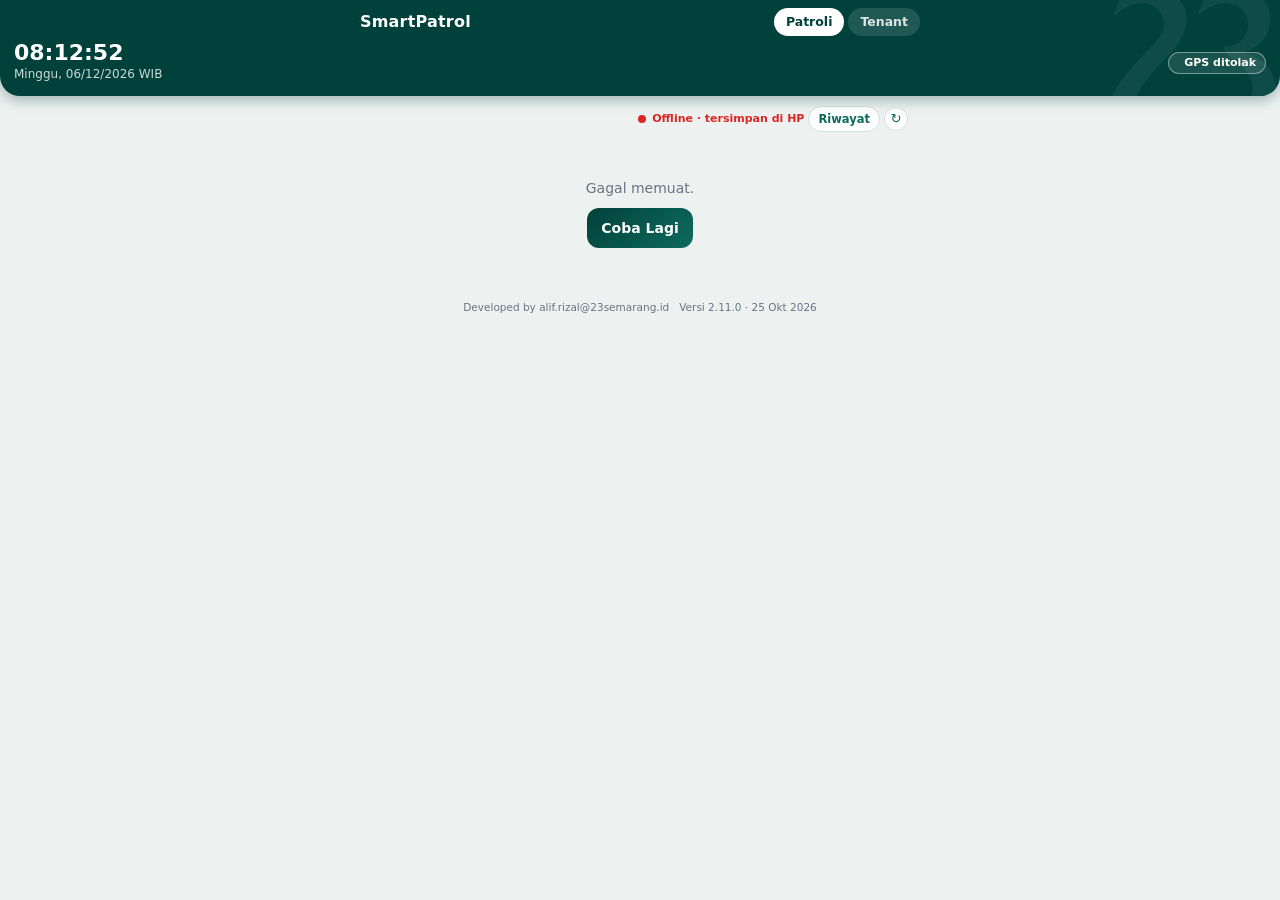
==== commit b61537fe: "Add files via upload" ====
--- a/index.html
+++ b/index.html
@@ -16,7 +16,7 @@
 <link rel="apple-touch-icon" href="icons/apple-touch-icon.png">
 <link rel="icon" type="image/png" href="icons/icon-192.png">
 <title>SmartPatrol - Patroli</title>
-<link rel="stylesheet" href="petugas.css?v=46">
+<link rel="stylesheet" href="petugas.css?v=47">
 </head>
 <body>
 
@@ -115,9 +115,9 @@
 </div>
 
 <script src="versi.js?v=1"></script>
-<script src="config.js?v=46"></script>
-<script src="core.js?v=46"></script>
-<script src="jsqr.js?v=46"></script>
-<script src="index.js?v=46"></script>
+<script src="config.js?v=47"></script>
+<script src="core.js?v=47"></script>
+<script src="jsqr.js?v=47"></script>
+<script src="index.js?v=47"></script>
 </body>
 </html>
--- a/petugas.css
+++ b/petugas.css
@@ -630,3 +630,18 @@
   :root:not([data-theme="dark"]) { --bg: #EDF2F0; --garis: #D5E1DD; --input: #F8FBFA; --input-garis: #C5D5D0; --aksen: #0E6B5C; --aksen-tua: #01413C; --aksen-muda: #DDEEE9; --hijau-bg: #E3F4EC; }
 }
 :root[data-theme="light"] { --bg: #EDF2F0; --garis: #D5E1DD; --input: #F8FBFA; --input-garis: #C5D5D0; --aksen: #0E6B5C; --aksen-tua: #01413C; --aksen-muda: #DDEEE9; --hijau-bg: #E3F4EC; }
+
+/* Tombol shift: jam mulai di atas, nama shift di tengah, jam selesai di bawah */
+#shift-grup .lantai-btn { display: inline-flex; flex-direction: column; align-items: center; justify-content: center; gap: 1px; min-width: 76px; padding: 6px 14px; line-height: 1.15; }
+#shift-grup .shift-nama { font-size: 14px; font-weight: 700; }
+#shift-grup .shift-jam { display: block; margin: 0; font-size: 11px; font-weight: 500; opacity: .8; }
+
+/* Penanda lokasi QR tetap di denah */
+.peta-pin { position: absolute; width: 0; height: 0; animation: none; background: transparent; border: 0; box-shadow: none; margin: 0; }
+.peta-pin-ikon { position: absolute; left: -11px; top: -26px; width: 22px; height: 22px; border-radius: 50% 50% 50% 0; background: #E5484D; border: 2px solid #fff; box-shadow: 0 1px 5px rgba(0,0,0,.5); transform: rotate(-45deg); transform-origin: 11px 22px; }
+.peta-pin-ikon::after { content: ""; position: absolute; left: 50%; top: 50%; width: 7px; height: 7px; margin: -3.5px 0 0 -3.5px; border-radius: 50%; background: #fff; }
+.peta-pin::before { content: ""; position: absolute; left: -9px; top: -9px; width: 18px; height: 18px; border-radius: 50%; background: rgba(229,72,77,.45); animation: peta-denyut2 1.8s ease-out infinite; }
+@keyframes peta-denyut2 { 0% { transform: scale(.4); opacity: .9; } 100% { transform: scale(2.2); opacity: 0; } }
+.peta-pin-label { position: absolute; left: 0; top: -52px; transform: translateX(-50%); padding: 2px 8px; border-radius: 999px; background: #fff; color: #01413C; font-size: 11px; font-weight: 700; white-space: nowrap; box-shadow: 0 1px 4px rgba(0,0,0,.35); }
+@media (prefers-reduced-motion: reduce) { .peta-pin::before { animation: none; } }
+.peta-judul { flex-wrap: nowrap; white-space: nowrap; font-size: 13px; }
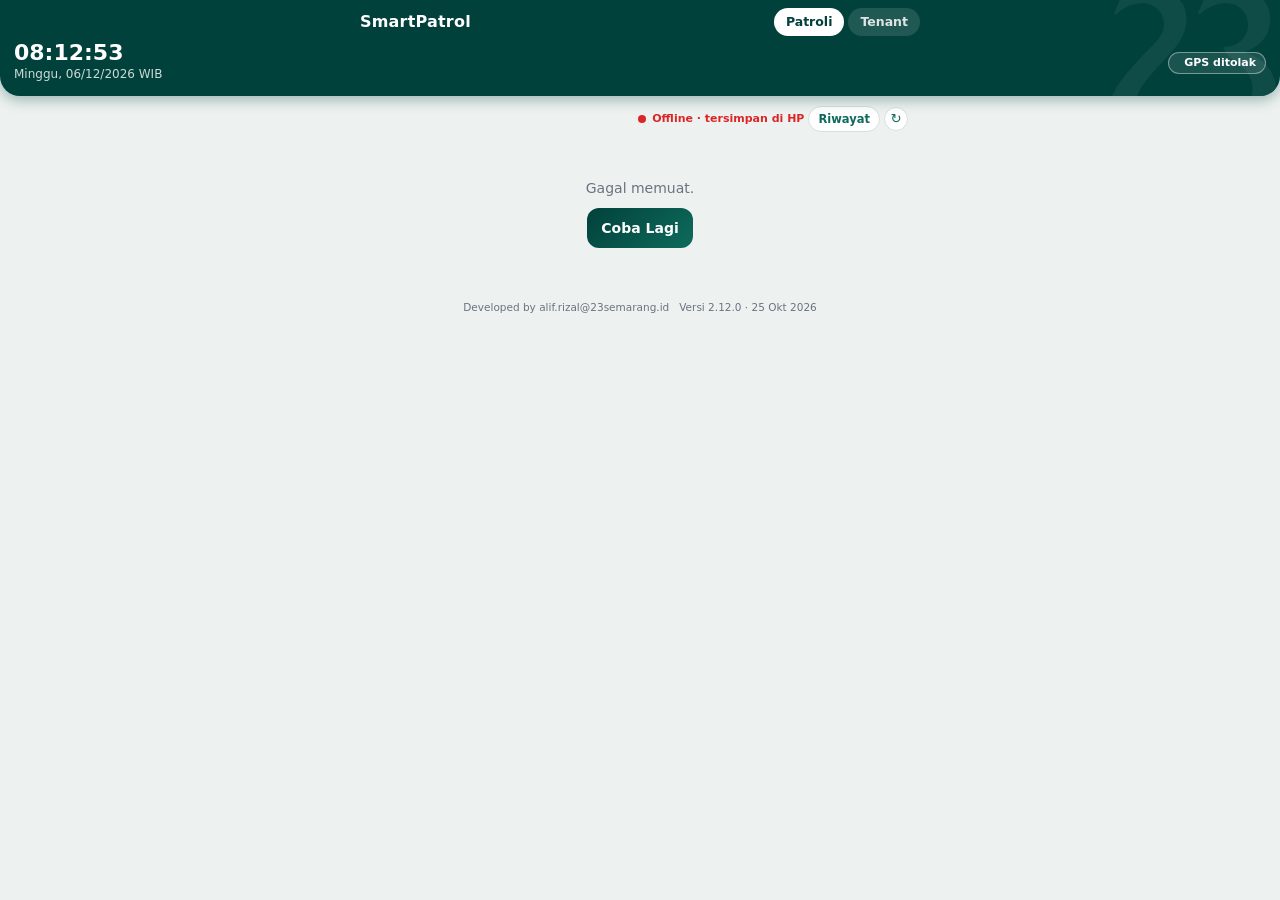
==== commit edd84344: "Add files via upload" ====
--- a/index.html
+++ b/index.html
@@ -16,7 +16,7 @@
 <link rel="apple-touch-icon" href="icons/apple-touch-icon.png">
 <link rel="icon" type="image/png" href="icons/icon-192.png">
 <title>SmartPatrol - Patroli</title>
-<link rel="stylesheet" href="petugas.css?v=47">
+<link rel="stylesheet" href="petugas.css?v=48">
 </head>
 <body>
 
@@ -115,9 +115,10 @@
 </div>
 
 <script src="versi.js?v=1"></script>
-<script src="config.js?v=47"></script>
-<script src="core.js?v=47"></script>
-<script src="jsqr.js?v=47"></script>
-<script src="index.js?v=47"></script>
+<script src="config.js?v=48"></script>
+<script src="core.js?v=48"></script>
+<script src="jsqr.js?v=48"></script>
+<script src="denah3d.js?v=1"></script>
+<script src="index.js?v=48"></script>
 </body>
 </html>
--- a/petugas.css
+++ b/petugas.css
@@ -645,3 +645,16 @@
 .peta-pin-label { position: absolute; left: 0; top: -52px; transform: translateX(-50%); padding: 2px 8px; border-radius: 999px; background: #fff; color: #01413C; font-size: 11px; font-weight: 700; white-space: nowrap; box-shadow: 0 1px 4px rgba(0,0,0,.35); }
 @media (prefers-reduced-motion: reduce) { .peta-pin::before { animation: none; } }
 .peta-judul { flex-wrap: nowrap; white-space: nowrap; font-size: 13px; }
+
+/* Tombol shift: hanya nama shift */
+#shift-grup .lantai-btn { flex-direction: row; min-width: 0; padding: 7px 18px; }
+
+/* Denah 3D di form petugas */
+.peta-kotak { perspective: 1100px; perspective-origin: 50% 40%; }
+.peta-plat { inset: 0; transform-origin: 50% 50%; transform-style: preserve-3d; }
+.peta-kotak.miring { background: radial-gradient(ellipse at 50% 30%, #1B5A52 0%, #01413C 70%); }
+.peta-kotak.miring .peta-plat img { box-shadow: 0 20px 40px rgba(0,0,0,.45); border-radius: 3px; }
+.peta-kotak.memutar { cursor: move; }
+.peta-pin { transform-origin: 0 0; transform: scale(var(--inv, 1)) rotateZ(var(--rz, 0deg)) rotateX(var(--rx, 0deg)) translateZ(var(--angkat, 0px)); }
+.peta-zoom { padding: 2px 10px; font-size: 11px; font-weight: 800; }
+.peta-zoom[aria-pressed="true"] { background: #0E6B5C; color: #fff; border-color: #0E6B5C; }
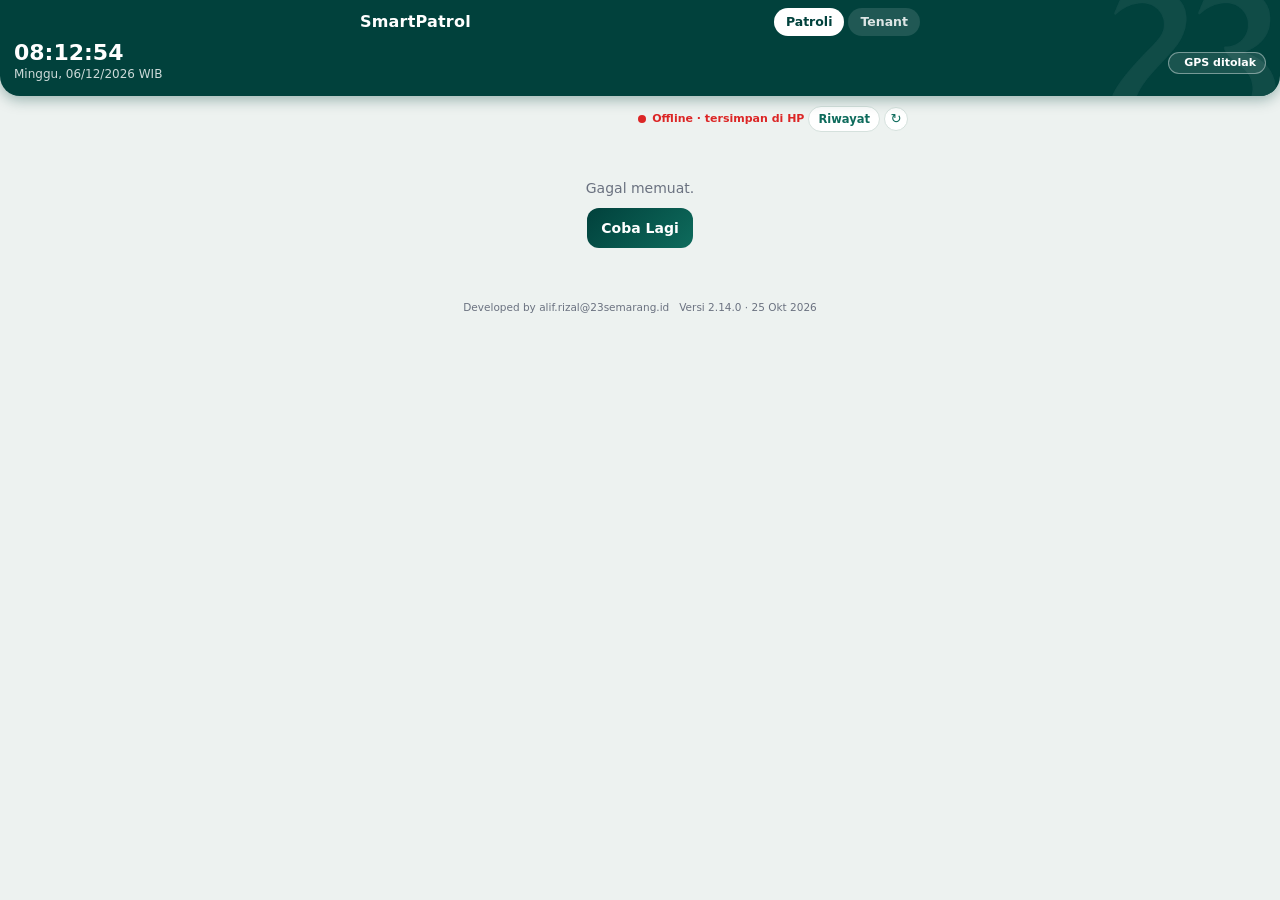
==== commit ed5e5550: "Add files via upload" ====
--- a/index.html
+++ b/index.html
@@ -16,7 +16,7 @@
 <link rel="apple-touch-icon" href="icons/apple-touch-icon.png">
 <link rel="icon" type="image/png" href="icons/icon-192.png">
 <title>SmartPatrol - Patroli</title>
-<link rel="stylesheet" href="petugas.css?v=48">
+<link rel="stylesheet" href="petugas.css?v=49">
 </head>
 <body>
 
@@ -116,9 +116,9 @@
 
 <script src="versi.js?v=1"></script>
 <script src="config.js?v=48"></script>
-<script src="core.js?v=48"></script>
+<script src="core.js?v=49"></script>
 <script src="jsqr.js?v=48"></script>
 <script src="denah3d.js?v=1"></script>
-<script src="index.js?v=48"></script>
+<script src="index.js?v=49"></script>
 </body>
 </html>
--- a/petugas.css
+++ b/petugas.css
@@ -658,3 +658,8 @@
 .peta-pin { transform-origin: 0 0; transform: scale(var(--inv, 1)) rotateZ(var(--rz, 0deg)) rotateX(var(--rx, 0deg)) translateZ(var(--angkat, 0px)); }
 .peta-zoom { padding: 2px 10px; font-size: 11px; font-weight: 800; }
 .peta-zoom[aria-pressed="true"] { background: #0E6B5C; color: #fff; border-color: #0E6B5C; }
+
+/* Nama petugas di kepala halaman */
+.st-petugas-badge { display: inline-block; margin: 4px 6px 0 0; padding: 1px 9px; border: 0; border-radius: 6px; background: rgba(255,255,255,.95); color: #01413C; font: inherit; font-size: 12px; font-weight: 700; line-height: 1.6; cursor: pointer; }
+.st-petugas-badge:disabled { cursor: default; opacity: 1; }
+.st-lokasi-badge { margin-right: 6px; }
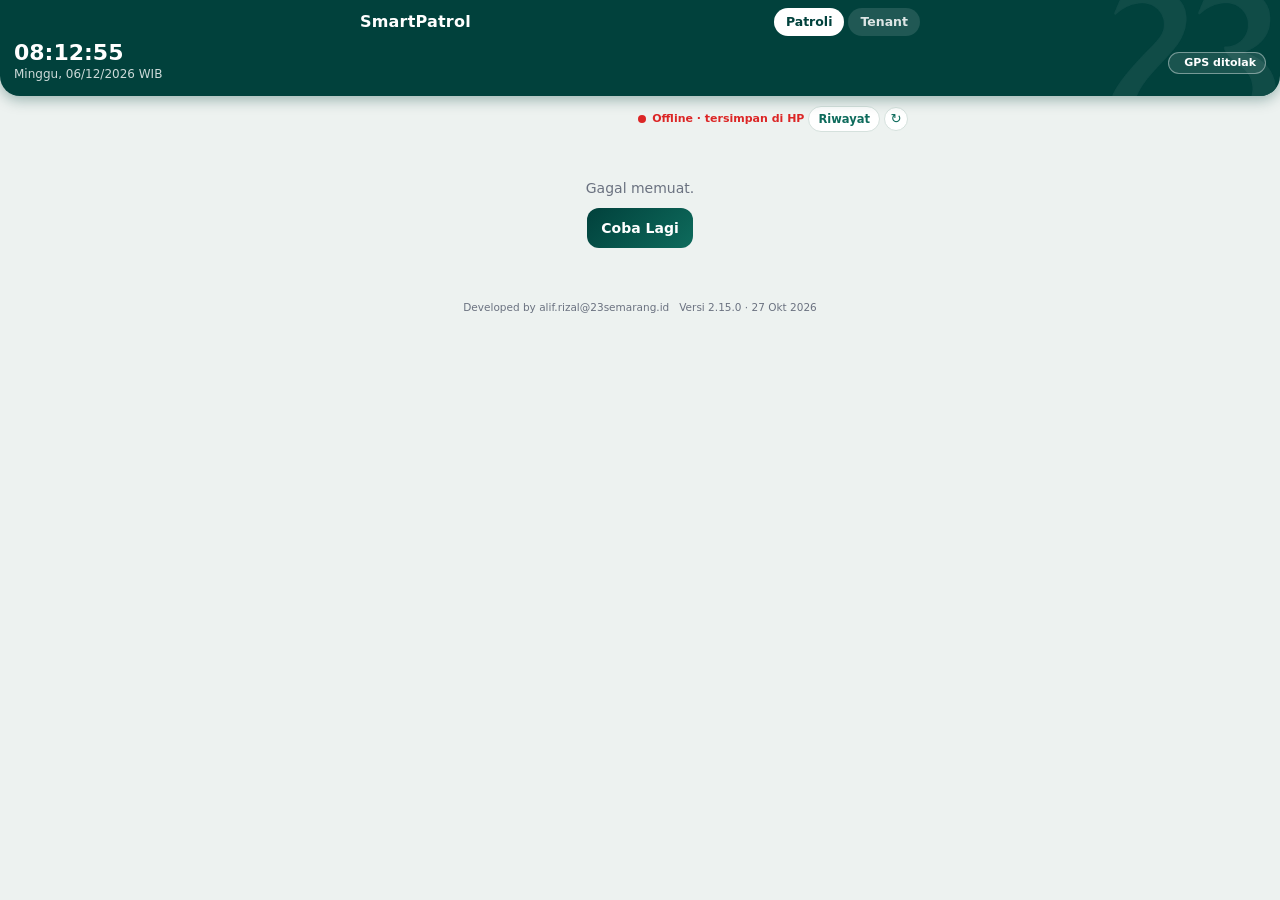
==== commit bc13c9e5: "Add files via upload" ====
--- a/index.html
+++ b/index.html
@@ -16,7 +16,7 @@
 <link rel="apple-touch-icon" href="icons/apple-touch-icon.png">
 <link rel="icon" type="image/png" href="icons/icon-192.png">
 <title>SmartPatrol - Patroli</title>
-<link rel="stylesheet" href="petugas.css?v=49">
+<link rel="stylesheet" href="petugas.css?v=50">
 </head>
 <body>
 
@@ -114,11 +114,11 @@
   </div>
 </div>
 
-<script src="versi.js?v=1"></script>
+<script src="versi.js?v=2"></script>
 <script src="config.js?v=48"></script>
-<script src="core.js?v=49"></script>
+<script src="core.js?v=50"></script>
 <script src="jsqr.js?v=48"></script>
 <script src="denah3d.js?v=1"></script>
-<script src="index.js?v=49"></script>
+<script src="index.js?v=50"></script>
 </body>
 </html>
--- a/petugas.css
+++ b/petugas.css
@@ -659,7 +659,15 @@
 .peta-zoom { padding: 2px 10px; font-size: 11px; font-weight: 800; }
 .peta-zoom[aria-pressed="true"] { background: #0E6B5C; color: #fff; border-color: #0E6B5C; }
 
-/* Nama petugas di kepala halaman */
-.st-petugas-badge { display: inline-block; margin: 4px 6px 0 0; padding: 1px 9px; border: 0; border-radius: 6px; background: rgba(255,255,255,.95); color: #01413C; font: inherit; font-size: 12px; font-weight: 700; line-height: 1.6; cursor: pointer; }
+/* Nama petugas di kepala halaman: pil kaca di atas hijau, shift sebagai lencana putih */
+.st-petugas-badge { display: inline-flex; align-items: center; gap: 8px; max-width: 100%; margin: 6px 6px 0 0; padding: 4px 5px 4px 12px; border: 1px solid rgba(255,255,255,.28); border-radius: 999px; background: rgba(255,255,255,.14); color: #fff; font: inherit; font-size: 13px; font-weight: 600; line-height: 1.3; cursor: pointer; vertical-align: top; }
+.st-petugas-badge.polos { padding-right: 12px; }
 .st-petugas-badge:disabled { cursor: default; opacity: 1; }
+.st-petugas-badge:not(:disabled):active { background: rgba(255,255,255,.24); }
+.pb-nama { min-width: 0; overflow: hidden; text-overflow: ellipsis; white-space: nowrap; }
+.pb-shift { flex: none; padding: 2px 10px; border-radius: 999px; background: #fff; color: #01413C; font-size: 11.5px; font-weight: 700; letter-spacing: .02em; }
+.pb-x { flex: none; display: grid; place-items: center; width: 20px; height: 20px; border-radius: 50%; background: rgba(255,255,255,.22); font-size: 10px; line-height: 1; }
 .st-lokasi-badge { margin-right: 6px; }
+
+/* Pengumuman dari admin */
+.pengumuman { margin: 0 0 10px; padding: 10px 14px; border: 1px solid #E6D9A8; border-radius: 12px; background: #FFF8E1; color: #5B4A0F; font-size: 13.5px; font-weight: 600; line-height: 1.4; }
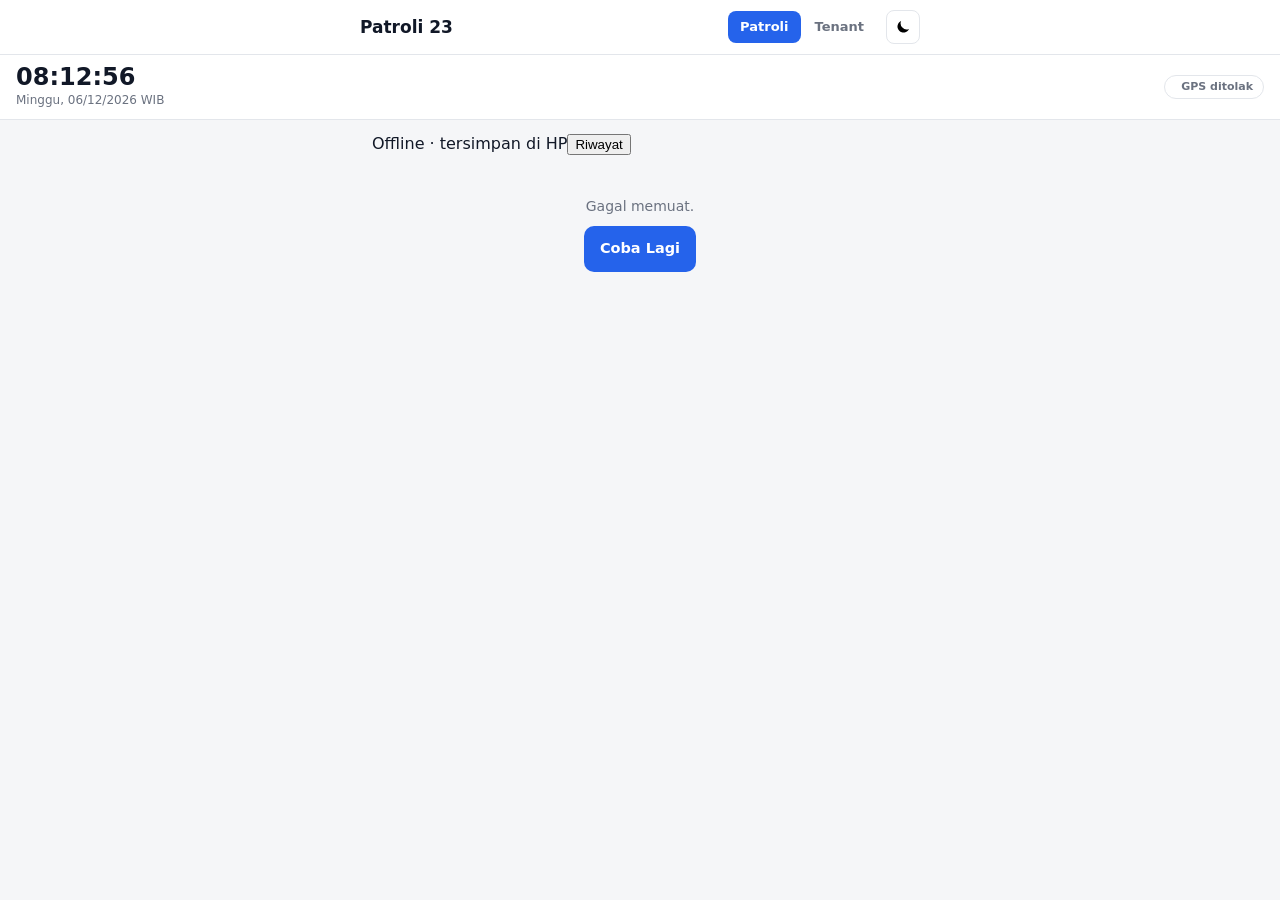
==== commit b2f445ac: "Add files via upload" ====
--- a/index.html
+++ b/index.html
@@ -2,29 +2,27 @@
 <html lang="id">
 <head>
 <meta charset="utf-8">
-<meta name="color-scheme" content="light dark">
 <meta name="viewport" content="width=device-width, initial-scale=1, viewport-fit=cover">
-<meta name="theme-color" content="#01413C">
+<meta name="theme-color" content="#2563eb">
 <meta http-equiv="Content-Security-Policy" content="default-src 'none'; script-src 'self'; style-src 'self'; img-src 'self' data: blob:; connect-src https://script.google.com https://script.googleusercontent.com; media-src blob:; manifest-src 'self'; worker-src 'self'; base-uri 'none'; form-action 'none'">
 <meta name="referrer" content="no-referrer">
 <meta name="mobile-web-app-capable" content="yes">
 <meta name="apple-mobile-web-app-capable" content="yes">
 <meta name="apple-mobile-web-app-status-bar-style" content="black-translucent">
-<meta name="apple-mobile-web-app-title" content="SmartPatrol">
+<meta name="apple-mobile-web-app-title" content="Patrol 23">
 <script src="tema.js"></script>
 <link rel="manifest" href="manifest.webmanifest">
 <link rel="apple-touch-icon" href="icons/apple-touch-icon.png">
 <link rel="icon" type="image/png" href="icons/icon-192.png">
-<title>SmartPatrol - Patroli</title>
-<link rel="stylesheet" href="petugas.css?v=50">
+<title>Patroli - Mall 23Semarang</title>
+<link rel="stylesheet" href="petugas.css?v=18">
 </head>
 <body>
 
-<div class="atas-tetap">
 <header class="kepala">
   <div class="kepala-isi">
     <div class="merek-grup">
-      <div class="judul">SmartPatrol</div>
+      <div class="judul">Patroli 23</div>
     </div>
     <nav class="nav-app" aria-label="Halaman">
       <a href="index.html" aria-current="page">Patroli</a>
@@ -34,35 +32,24 @@
 </header>
 
 <div class="stempel" id="stempel" aria-label="Waktu"></div>
-</div>
 
 <main class="app">
-  <div class="atas-status"><div id="antrean-wadah"></div><button type="button" id="btn-segar" class="btn-segar" aria-label="Muat ulang data" title="Muat ulang">&#8635;</button></div>
+  <div id="antrean-wadah"></div>
   <div id="hasil" class="hasil" role="status" hidden></div>
-  <section id="ronde" class="ronde" aria-label="Tugas dan progres sesi patroli" hidden></section>
   <div id="muat" class="muat" role="status">Memuat...</div>
 
   <form id="form" hidden novalidate>
     <section class="bagian" id="b-lokasi">
-      <div class="bagian-kepala"><h2>Lokasi</h2><button type="button" id="btn-izin" class="btn-izin" hidden>Izinkan akses</button></div>
-      <div class="lokasi-nama" id="lokasi-nama" hidden></div>
-      <div class="peta-lok" id="peta-lok" hidden></div>
-      <button type="button" id="btn-scan" class="btn btn-foto">Scan QR</button>
+      <h2>Lokasi</h2>
+      <div class="lokasi-nama" id="lokasi-nama">Scan QR lokasi</div>
+      <p class="petunjuk" id="lokasi-petunjuk" hidden></p>
       <div class="geo" id="geo-status" data-state="cari" role="status" aria-live="polite" hidden>
         <span class="dot" aria-hidden="true"></span><span id="geo-teks"></span>
       </div>
     </section>
 
     <section class="bagian" id="b-nama">
-      <h2>Petugas</h2>
-      <div class="medan" id="shift-wadah" hidden>
-        <span class="label" id="lbl-shift">Shift</span>
-        <div class="lantai-grup" id="shift-grup" role="radiogroup" aria-labelledby="lbl-shift"></div>
-      </div>
-      <div class="medan" id="lantai-wadah" hidden>
-        <span class="label" id="lbl-lantai">Lantai</span>
-        <div class="lantai-grup" id="lantai-grup" role="radiogroup" aria-labelledby="lbl-lantai"></div>
-      </div>
+      <h2>Nama</h2>
       <div class="medan">
         <div class="kombo">
           <input id="nama" class="input" type="text" autocomplete="off" placeholder="Pilih nama" aria-label="Nama petugas" aria-controls="daftar-nama">
@@ -73,7 +60,8 @@
     </section>
 
     <section class="bagian" id="b-cl">
-      <h2 id="cl-kepala">Checklist <small id="progres">0/0</small></h2>
+      <h2>Checklist <small id="progres">0/0</small></h2>
+      <button type="button" id="btn-semua" class="btn btn-semua">Semua Sesuai</button>
       <div id="checklist"></div>
       <div id="blok-temuan" hidden>
         <div class="medan">
@@ -86,25 +74,18 @@
         </div>
       </div>
       <div class="medan">
-        <textarea id="catatan" class="input" rows="1" maxlength="500" placeholder="Catatan (opsional)" aria-label="Catatan"></textarea>
+        <textarea id="catatan" class="input" rows="2" maxlength="500" placeholder="Catatan (opsional)" aria-label="Catatan"></textarea>
       </div>
     </section>
 
     <section class="bagian" id="b-foto">
       <h2>Foto <small id="jml-foto">0/3</small></h2>
       <div id="foto-grid" class="foto-grid"></div>
-      <button type="button" id="btn-foto" class="btn btn-foto"><span id="btn-foto-teks">Ambil Foto</span></button>
+      <button type="button" id="btn-foto" class="btn btn-foto"><span id="ikon-foto"></span><span id="btn-foto-teks">Ambil Foto</span></button>
+      <p id="hint-foto" class="petunjuk"></p>
     </section>
   </form>
-  <footer class="kaki-app"><span>Developed by alif.rizal@23semarang.id</span><span data-versi></span></footer>
 </main>
-
-<div class="scan" id="scan" role="dialog" aria-label="Scan QR lokasi" hidden>
-  <video id="scan-video" playsinline muted></video>
-  <div class="scan-bingkai" aria-hidden="true"></div>
-  <p class="scan-teks" id="scan-teks"></p>
-  <button type="button" id="scan-batal" class="btn scan-batal">Batal</button>
-</div>
 
 <div class="bar-kirim" id="bar-kirim" hidden>
   <div class="bar-isi">
@@ -114,11 +95,8 @@
   </div>
 </div>
 
-<script src="versi.js?v=2"></script>
-<script src="config.js?v=48"></script>
-<script src="core.js?v=50"></script>
-<script src="jsqr.js?v=48"></script>
-<script src="denah3d.js?v=1"></script>
-<script src="index.js?v=50"></script>
+<script src="config.js?v=18"></script>
+<script src="core.js?v=18"></script>
+<script src="index.js?v=18"></script>
 </body>
 </html>
--- a/petugas.css
+++ b/petugas.css
@@ -1,4 +1,4 @@
-/* petugas.css v23 - Simple & bersih (font sistem, 1 warna aksen) */
+/* petugas.css v18 - Simple & bersih (font sistem, 1 warna aksen) */
 
 :root {
   --bg: #f5f6f8;
@@ -15,27 +15,21 @@
   --merah-bg: #fef2f2;
   --ambar: #b45309;
   --ambar-bg: #fffbeb;
-  --on-hijau: #ffffff;
-  --on-merah: #ffffff;
   color-scheme: light;
 }
 @media (prefers-color-scheme: dark) {
   :root:not([data-theme="light"]) {
-    --bg: #0b0f15; --kartu: #141a23; --garis: #263040; --teks: #eef2f7; --teks-2: #97a3b4;
-    --input: #0e131b; --input-garis: #344052; --aksen: #3b82f6;
+    --bg: #0d1117; --kartu: #161b22; --garis: #2a313c; --teks: #f0f3f6; --teks-2: #9aa4b2;
+    --input: #0d1117; --input-garis: #3a4452; --aksen: #3b82f6;
     --hijau: #34d399; --hijau-bg: rgba(52,211,153,.12);
     --merah: #f87171; --merah-bg: rgba(248,113,113,.12);
     --ambar: #fbbf24; --ambar-bg: rgba(251,191,36,.12);
-    --on-hijau: #052e22;
-    --on-merah: #3b0a0a;
     color-scheme: dark;
   }
 }
 :root[data-theme="dark"] {
-  --on-hijau: #052e22;
-  --on-merah: #3b0a0a;
-  --bg: #0b0f15; --kartu: #141a23; --garis: #263040; --teks: #eef2f7; --teks-2: #97a3b4;
-  --input: #0e131b; --input-garis: #344052; --aksen: #3b82f6;
+  --bg: #0d1117; --kartu: #161b22; --garis: #2a313c; --teks: #f0f3f6; --teks-2: #9aa4b2;
+  --input: #0d1117; --input-garis: #3a4452; --aksen: #3b82f6;
   --hijau: #34d399; --hijau-bg: rgba(52,211,153,.12);
   --merah: #f87171; --merah-bg: rgba(248,113,113,.12);
   --ambar: #fbbf24; --ambar-bg: rgba(251,191,36,.12);
@@ -64,7 +58,7 @@
 .kepala .merek-grup img, .kepala .merek-grup svg { width: 28px; height: 28px; flex: none; }
 .judul { font-size: 17px; font-weight: 700; white-space: nowrap; }
 .sub { display: none; }
-.kepala button { display: none !important; }
+.kepala button { color: var(--teks); background: transparent; border: 1px solid var(--garis); border-radius: 8px; min-width: 34px; min-height: 34px; padding: 0; display: inline-grid; place-items: center; cursor: pointer; flex: none; }
 .nav-app { flex: none; display: flex; gap: 2px; }
 .nav-app a { padding: 7px 12px; font-size: 13px; font-weight: 600; color: var(--teks-2); text-decoration: none; border-radius: 8px; }
 .nav-app a[aria-current="page"] { color: #fff; background: var(--aksen); }
@@ -84,10 +78,7 @@
 
 .bagian { background: var(--kartu); border: 1px solid var(--garis); border-radius: 12px; padding: 14px; margin-bottom: 12px; }
 .bagian.selesai { border-color: var(--hijau); }
-.bagian > h2 { margin: 0 0 10px; font-size: 14px; font-weight: 700; display: flex; align-items: center; gap: 8px; }
-.bagian > h2 small { margin-left: auto; }
-.langkah { width: 22px; height: 22px; flex: none; display: inline-grid; place-items: center; border-radius: 50%; background: var(--bg); border: 1px solid var(--garis); color: var(--teks-2); font-size: 11px; font-weight: 700; }
-.bagian.selesai .langkah { background: var(--hijau); border-color: var(--hijau); color: #fff; }
+.bagian > h2 { margin: 0 0 10px; font-size: 14px; font-weight: 700; display: flex; align-items: center; justify-content: space-between; }
 .bagian > h2 small { font-size: 12px; font-weight: 600; color: var(--teks-2); }
 .bagian.selesai > h2 small { color: var(--hijau); }
 .petunjuk { font-size: 12.5px; color: var(--teks-2); margin: 8px 0 0; }
@@ -114,9 +105,7 @@
 .input.invalid { border-color: var(--merah); }
 textarea.input { min-height: 64px; resize: vertical; }
 .kombo { position: relative; }
-.daftar { position: absolute; left: 0; right: 0; top: calc(100% + 4px); z-index: 50; margin: 0; padding: 4px; list-style: none; max-height: min(280px, 42vh); overflow-y: scroll; overscroll-behavior: contain; -webkit-overflow-scrolling: touch; touch-action: pan-y; -webkit-user-select: none; user-select: none; background: var(--kartu); border: 1px solid var(--input-garis); border-radius: 10px; box-shadow: 0 8px 24px rgba(0,0,0,.15); }
-.daftar.atas { top: auto; bottom: calc(100% + 4px); }
-.daftar .kosong { color: var(--teks-2); cursor: default; }
+.daftar { position: absolute; left: 0; right: 0; top: calc(100% + 4px); z-index: 30; margin: 0; padding: 4px; list-style: none; max-height: 220px; overflow-y: auto; background: var(--kartu); border: 1px solid var(--input-garis); border-radius: 10px; box-shadow: 0 8px 24px rgba(0,0,0,.15); }
 .daftar li { padding: 10px 12px; border-radius: 8px; font-size: 15px; cursor: pointer; }
 .daftar li:hover, .daftar li[aria-selected="true"] { background: var(--bg); }
 
@@ -125,13 +114,11 @@
 .cl-baris { padding: 12px 0; border-top: 1px solid var(--garis); }
 .cl-baris:first-child { border-top: 0; }
 .cl-nama { font-weight: 600; font-size: 14px; margin-bottom: 8px; }
-.seg-grup { display: grid; grid-template-columns: repeat(2, 1fr); gap: 8px; }
-.tingkat { display: grid; grid-template-columns: repeat(3, 1fr); gap: 8px; }
-.seg-na, input[value="NA"], input[value="N/A"], input[value="na"], input[value="n/a"] { display: none !important; }
+.seg-grup, .tingkat { display: grid; grid-template-columns: repeat(3, 1fr); gap: 8px; }
 .seg-grup input, .tingkat input, .ubin-grup input { position: absolute; opacity: 0; pointer-events: none; }
 .seg { min-height: 44px; display: flex; align-items: center; justify-content: center; border: 1px solid var(--input-garis); border-radius: 10px; background: var(--input); font-size: 13.5px; font-weight: 600; color: var(--teks-2); cursor: pointer; user-select: none; }
-input:checked + .seg-ok { background: var(--hijau); border-color: var(--hijau); color: var(--on-hijau); }
-input:checked + .seg-bad { background: var(--merah); border-color: var(--merah); color: var(--on-merah); }
+input:checked + .seg-ok { background: var(--hijau); border-color: var(--hijau); color: #fff; }
+input:checked + .seg-bad { background: var(--merah); border-color: var(--merah); color: #fff; }
 input:checked + .seg-na { background: var(--teks-2); border-color: var(--teks-2); color: #fff; }
 input:checked + .t-rendah { background: #0e7490; border-color: #0e7490; color: #fff; }
 input:checked + .t-sedang { background: #d97706; border-color: #d97706; color: #fff; }
@@ -140,17 +127,17 @@
 
 /* Tenant (halaman lain) */
 .ubin-grup { display: grid; grid-template-columns: 1fr 1fr; gap: 10px; margin-bottom: 12px; }
-.ubin { display: flex; align-items: center; justify-content: center; text-align: center; min-height: 56px; gap: 8px; padding: 12px; border: 1px solid var(--input-garis); border-radius: 10px; background: var(--input); cursor: pointer; font-size: 17px; font-weight: 700; }
-.ubin svg, .ubin .ikon, .ubin img { display: none !important; }
-.ubin small { display: none !important; }
+.ubin { display: flex; align-items: center; gap: 8px; padding: 12px; border: 1px solid var(--input-garis); border-radius: 10px; background: var(--input); cursor: pointer; font-size: 14px; font-weight: 600; }
+.ubin small { display: block; font-size: 11px; font-weight: 400; color: var(--teks-2); }
 input:checked + .ubin { background: var(--aksen); border-color: var(--aksen); color: #fff; }
+input:checked + .ubin small { color: rgba(255,255,255,.85); }
 
 /* Foto */
 .foto-grid { display: flex; flex-wrap: wrap; gap: 10px; margin-bottom: 10px; }
 .foto-grid:empty { display: none; }
 .foto-item { position: relative; width: 80px; height: 80px; }
 .foto-item img { width: 100%; height: 100%; object-fit: cover; border-radius: 10px; border: 1px solid var(--garis); }
-.foto-hapus { position: absolute; top: -7px; right: -7px; width: 24px; height: 24px; border-radius: 50%; border: 2px solid var(--kartu); background: var(--merah); color: var(--on-merah); font-size: 11px; font-weight: 700; cursor: pointer; }
+.foto-hapus { position: absolute; top: -7px; right: -7px; width: 24px; height: 24px; border-radius: 50%; border: 2px solid var(--kartu); background: var(--merah); color: #fff; font-size: 11px; font-weight: 700; cursor: pointer; }
 
 /* Tombol */
 .btn { display: inline-flex; align-items: center; justify-content: center; gap: 8px; min-height: 46px; padding: 0 16px; font: inherit; font-size: 14.5px; font-weight: 600; border-radius: 10px; border: none; cursor: pointer; }
@@ -173,501 +160,3 @@
 .kurang.siap { color: var(--hijau); font-weight: 600; }
 #btn-kirim { width: 100%; min-height: 48px; font-size: 15px; font-weight: 700; }
 #btn-kirim:disabled { background: var(--garis); color: var(--teks-2); }
-
-/* Teks bantuan dihilangkan */
-.petunjuk { display: none !important; }
-/* Label field disembunyikan secara visual (tetap terbaca screen reader) */
-.medan > label { position: absolute; width: 1px; height: 1px; overflow: hidden; clip: rect(0 0 0 0); white-space: nowrap; }
-/* Tanpa ikon di tombol foto */
-.btn-foto svg, .btn-foto .ikon { display: none !important; }
-.lokasi-nama:not([hidden]) + .btn { margin-top: 10px; }
-
-/* Pilihan lantai / tenant: tombol besar, mudah diketuk */
-.bagian button:not(.btn):not(.foto-hapus) { min-height: 46px; margin: 0 8px 8px 0; padding: 0 16px; border: 1px solid var(--input-garis); border-radius: 10px; background: var(--input); color: var(--teks); font: inherit; font-size: 15px; font-weight: 600; cursor: pointer; }
-.bagian button:not(.btn):not(.foto-hapus) small, .bagian button:not(.btn):not(.foto-hapus) span { font-size: 12px; font-weight: 500; color: var(--teks-2); }
-.bagian button[aria-pressed="true"]:not(.btn):not(.foto-hapus), .bagian button[aria-selected="true"]:not(.btn):not(.foto-hapus), .bagian button.aktif:not(.btn):not(.foto-hapus), .bagian button.active:not(.btn):not(.foto-hapus), .bagian button.on:not(.btn):not(.foto-hapus), .bagian button.terpilih:not(.btn):not(.foto-hapus) { background: var(--aksen); border-color: var(--aksen); color: #fff; }
-.bagian button[aria-pressed="true"]:not(.btn):not(.foto-hapus) small, .bagian button[aria-pressed="true"]:not(.btn):not(.foto-hapus) span, .bagian button.aktif:not(.btn):not(.foto-hapus) small, .bagian button.aktif:not(.btn):not(.foto-hapus) span, .bagian button.active:not(.btn):not(.foto-hapus) small, .bagian button.active:not(.btn):not(.foto-hapus) span { color: rgba(255,255,255,.85); }
-.daftar li { min-height: 48px; display: flex; align-items: center; padding: 8px 12px; }
-
-/* Scan QR */
-.scan { position: fixed; inset: 0; z-index: 100; background: #000; display: flex; flex-direction: column; align-items: center; justify-content: center; }
-.scan video { position: absolute; inset: 0; width: 100%; height: 100%; object-fit: cover; }
-.scan-bingkai { position: relative; width: min(70vw, 280px); aspect-ratio: 1; border: 3px solid #fff; border-radius: 20px; box-shadow: 0 0 0 100vmax rgba(0,0,0,.55); }
-.scan-teks { position: relative; margin: 18px 0 0; color: #fff; font-size: 14px; font-weight: 600; text-align: center; }
-.scan-batal { position: absolute; left: 16px; right: 16px; bottom: calc(20px + env(safe-area-inset-bottom, 0px)); background: #fff; color: #111; }
-
-/* Checklist: tanpa ikon */
-#checklist svg, #checklist .ikon, #checklist img { display: none !important; }
-
-/* Daftar pilihan (nama, tenant): selalu bisa di-scroll dengan jari, termasuk di iPhone */
-.daftar { overscroll-behavior: contain; -webkit-overflow-scrolling: touch; }
-.daftar li { touch-action: pan-y; -webkit-tap-highlight-color: rgba(37,99,235,.12); }
-.daftar li .opsi-detail { margin-left: auto; padding-left: 12px; font-size: 12px; color: var(--teks-2); white-space: nowrap; }
-.lantai-grup { display: flex; flex-wrap: wrap; }
-.bagian .lantai-btn { min-width: 64px; min-height: 48px; }
-
-/* Checklist: tanpa penghitung, titik, dan tombol navigasi */
-.fokus-atas, .fokus-titik, .fokus-nav { display: none !important; }
-
-/* Catatan: satu baris, tumbuh otomatis */
-#catatan { min-height: 42px; height: 42px; max-height: 96px; padding: 9px 12px; resize: none; line-height: 1.35; overflow-y: auto; }
-
-/* Tombol kecil minta izin: di samping judul "Lokasi", hilang otomatis bila akses sudah diizinkan */
-.bagian-kepala { display: flex; align-items: center; justify-content: space-between; gap: 8px; margin: 0 0 10px; }
-.bagian-kepala h2 { margin: 0; font-size: 14px; font-weight: 700; }
-.bagian button.btn-izin:not(.btn):not(.foto-hapus) { margin: 0; min-height: 26px; padding: 0 10px; border: 1px solid var(--input-garis); border-radius: 999px; background: transparent; color: var(--aksen); font-size: 11.5px; font-weight: 600; line-height: 1; cursor: pointer; }
-.bagian button.btn-izin[hidden] { display: none; }
-.bagian button.btn-izin:disabled { opacity: .6; }
-
-/* Header + jam tetap di atas saat halaman di-scroll */
-.atas-tetap { position: sticky; top: 0; z-index: 45; box-shadow: 0 2px 10px rgba(0,0,0,.06); }
-html { scroll-padding-top: 150px; }
-
-/* Animasi pindah halaman */
-@keyframes masuk { from { opacity: 0; transform: translateY(10px); } to { opacity: 1; transform: none; } }
-@keyframes masukKanan { from { opacity: 0; transform: translateX(26px); } to { opacity: 1; transform: none; } }
-@keyframes masukKiri { from { opacity: 0; transform: translateX(-26px); } to { opacity: 1; transform: none; } }
-.app { animation: masuk .3s cubic-bezier(.2,.7,.2,1) backwards; }
-html[data-arah="maju"] .app { animation-name: masukKanan; }
-html[data-arah="mundur"] .app { animation-name: masukKiri; }
-.app, .bar-kirim { transition: opacity .17s ease, transform .17s ease; }
-html.keluar .app { opacity: 0; transform: translateX(-22px); }
-html.keluar[data-arah="mundur"] .app { transform: translateX(22px); }
-html.keluar .bar-kirim { opacity: 0; }
-@media (prefers-reduced-motion: reduce) { .app { animation: none; } .app, .bar-kirim { transition: none; } }
-
-/* Kamera foto bukti: layar penuh di atas halaman (tanpa ini video tampil di bawah halaman dan melebarkannya) */
-body.kamera-terbuka { overflow: hidden; }
-.kamera { position: fixed; inset: 0; z-index: 200; background: #000; color: #fff; overflow: hidden; touch-action: none; }
-.kamera[hidden], .kamera [hidden] { display: none !important; }
-.kamera video, .kamera .kamera-hasil { position: absolute; inset: 0; width: 100%; height: 100%; max-width: none; object-fit: cover; background: #000; }
-.kamera .kamera-hasil { object-fit: contain; }
-.kamera-stempel { position: absolute; left: 12px; right: 12px; bottom: calc(118px + env(safe-area-inset-bottom, 0px)); padding: 8px 10px; border-left: 4px solid var(--aksen, #3F6AD8); border-radius: 6px; background: rgba(20,20,20,.72); font-size: 12.5px; line-height: 1.4; white-space: pre-line; word-break: break-word; pointer-events: none; }
-.kamera-x { position: absolute; top: calc(12px + env(safe-area-inset-top, 0px)); right: 12px; width: 44px; height: 44px; border: 0; border-radius: 50%; background: rgba(0,0,0,.55); color: #fff; font-size: 28px; line-height: 1; cursor: pointer; }
-.kamera-senter { position: absolute; top: calc(12px + env(safe-area-inset-top, 0px)); left: 12px; min-height: 44px; padding: 0 16px; border: 0; border-radius: 22px; background: rgba(0,0,0,.55); color: #fff; font: inherit; font-size: 14px; font-weight: 600; cursor: pointer; }
-.kamera-senter.aktif { background: #f5c518; color: #111; }
-.kamera-aksi { position: absolute; left: 0; right: 0; bottom: 0; display: flex; align-items: center; justify-content: center; gap: 12px; padding: 14px 16px calc(18px + env(safe-area-inset-bottom, 0px)); background: linear-gradient(transparent, rgba(0,0,0,.7)); }
-.kamera-aksi.hasil .btn { flex: 1; }
-.kamera-jepret { width: 74px; height: 74px; border-radius: 50%; border: 5px solid #fff; background: rgba(255,255,255,.25); cursor: pointer; padding: 0; }
-.kamera-jepret:active { background: #fff; }
-.kamera-pesan { position: absolute; inset: 0; display: flex; flex-direction: column; align-items: center; justify-content: center; gap: 16px; padding: 24px; text-align: center; background: rgba(0,0,0,.85); }
-.kamera-pesan p { margin: 0; font-size: 15px; line-height: 1.5; }
-.btn-garis-terang { background: transparent; color: #fff; border: 1px solid rgba(255,255,255,.7); }
-.btn-stempel { background: var(--aksen, #3F6AD8); color: #fff; }
-
-/* ---- Status koneksi + Riwayat saya ---- */
-.strip { display: flex; align-items: center; gap: 8px; margin-bottom: 10px; font-size: 12px; color: var(--teks-2); }
-.strip-dot { width: 8px; height: 8px; border-radius: 50%; background: var(--hijau); flex: none; }
-.strip-status { flex: 1 1 auto; min-width: 0; font-weight: 600; }
-.strip[data-s="offline"] .strip-dot { background: var(--merah); }
-.strip[data-s="offline"] .strip-status { color: var(--merah); }
-.strip-riwayat { flex: none; border: 1px solid var(--garis); background: var(--kartu); color: var(--teks); border-radius: 999px; padding: 5px 12px; font: inherit; font-size: 12px; font-weight: 600; cursor: pointer; }
-.strip-riwayat:active { background: var(--bg); }
-
-/* ---- Lembar (panel dari bawah) ---- */
-body.lembar-buka { overflow: hidden; }
-.lembar-tirai { position: fixed; top: 0; left: 0; right: 0; bottom: 0; z-index: 200; background: rgba(0, 0, 0, 0.45); animation: lembar-tirai-masuk 0.18s ease-out; }
-.lembar-tirai.tutup { opacity: 0; transition: opacity 0.18s; }
-.lembar { position: fixed; left: 0; right: 0; bottom: 0; z-index: 201; max-width: 560px; margin: 0 auto; max-height: 82vh; display: flex; flex-direction: column;
-  background: var(--kartu); color: var(--teks); border-radius: 16px 16px 0 0; box-shadow: 0 -8px 30px rgba(0, 0, 0, 0.25);
-  padding-bottom: env(safe-area-inset-bottom, 0px); animation: lembar-naik 0.22s ease-out; }
-.lembar.tutup { transform: translateY(100%); transition: transform 0.18s ease-in; }
-.lembar-kepala { display: flex; align-items: flex-start; justify-content: space-between; gap: 10px; padding: 14px 16px 10px; border-bottom: 1px solid var(--garis); }
-.lembar-kepala h2 { margin: 0; font-size: 16px; }
-.lembar-sub { margin: 2px 0 0; font-size: 12px; color: var(--teks-2); }
-.lembar-badan { overflow-y: auto; -webkit-overflow-scrolling: touch; overscroll-behavior: contain; padding: 6px 16px 14px; flex: 1 1 auto; }
-.lembar-aksi { padding: 10px 16px 12px; border-top: 1px solid var(--garis); }
-.lembar-aksi:empty, .lembar-aksi[hidden] { display: none; }
-.lembar-aksi .btn { width: 100%; }
-@keyframes lembar-naik { from { transform: translateY(100%); } to { transform: none; } }
-@keyframes lembar-tirai-masuk { from { opacity: 0; } to { opacity: 1; } }
-@media (prefers-reduced-motion: reduce) { .lembar, .lembar-tirai { animation: none; } .lembar.tutup, .lembar-tirai.tutup { transition: none; } }
-
-.riwayat-daftar, .zona-daftar { list-style: none; margin: 0; padding: 0; }
-.riwayat-item { display: flex; align-items: flex-start; gap: 10px; padding: 11px 0; border-bottom: 1px solid var(--garis); }
-.riwayat-item:last-child { border-bottom: 0; }
-.r-jam { flex: none; width: 42px; font-size: 13px; font-weight: 600; font-variant-numeric: tabular-nums; color: var(--teks-2); padding-top: 1px; }
-.r-isi { flex: 1 1 auto; min-width: 0; display: flex; flex-direction: column; gap: 2px; }
-.r-isi strong { font-size: 14px; overflow-wrap: anywhere; }
-.r-isi small { font-size: 12px; color: var(--teks-2); }
-.r-isi small.r-temuan { color: var(--merah); font-weight: 600; }
-.r-isi small.r-ket { color: var(--merah); }
-.r-status { flex: none; font-size: 11px; font-weight: 700; padding: 3px 9px; border-radius: 999px; }
-.r-status.s-terkirim { color: var(--hijau); background: var(--hijau-bg); }
-.r-status.s-menunggu { color: var(--ambar); background: var(--ambar-bg); }
-.r-status.s-ditolak { color: var(--merah); background: var(--merah-bg); }
-.riwayat-kosong { text-align: center; color: var(--teks-2); font-size: 14px; padding: 28px 0; margin: 0; }
-.riwayat-catatan { text-align: center; font-size: 11.5px; color: var(--teks-2); margin: 12px 0 0; }
-
-/* ---- Zona terjadwal ---- */
-.zona-saran { margin: 8px 0 0; font-size: 12.5px; font-weight: 600; color: var(--ambar); background: var(--ambar-bg); border-radius: 8px; padding: 6px 10px; }
-.btn-tautan { display: block; margin: 8px auto 0; padding: 6px 8px; border: 0; background: none; color: var(--aksen); font: inherit; font-size: 13px; font-weight: 600; cursor: pointer; text-decoration: underline; text-underline-offset: 3px; }
-.zona-item { width: 100%; display: flex; align-items: center; justify-content: space-between; gap: 10px; text-align: left; padding: 13px 4px; border: 0; border-bottom: 1px solid var(--garis); background: none; color: var(--teks); font: inherit; cursor: pointer; }
-.zona-item:active { background: var(--bg); }
-.zona-item.dipilih .zona-nama::after { content: " ✓"; color: var(--aksen); }
-.zona-nama { font-size: 14.5px; font-weight: 600; overflow-wrap: anywhere; }
-.zona-status { flex: none; font-size: 11.5px; font-weight: 700; padding: 3px 9px; border-radius: 999px; color: var(--teks-2); background: var(--bg); }
-.zona-item.s-belum .zona-status { color: var(--ambar); background: var(--ambar-bg); }
-.zona-item.s-terlambat .zona-status { color: var(--merah); background: var(--merah-bg); }
-.zona-item.s-ok .zona-status { color: var(--hijau); background: var(--hijau-bg); }
-.zona-kosong { text-align: center; color: var(--teks-2); padding: 24px 0; }
-
-/* ---- Toast, dialog konfirmasi, panel antrean (sebelumnya belum bergaya di berkas ini) ---- */
-#toast { position: fixed; left: 12px; right: 12px; top: calc(12px + env(safe-area-inset-top, 0px)); z-index: 10000; max-width: 536px; margin: 0 auto; display: flex; flex-direction: column; gap: 8px; pointer-events: none; }
-.toast { background: #111827; color: #fff; padding: 11px 14px; border-radius: 10px; font-size: 13.5px; font-weight: 600; line-height: 1.35; box-shadow: 0 6px 20px rgba(0, 0, 0, 0.3); animation: toast-masuk 0.2s ease-out; overflow-wrap: anywhere; }
-.toast.ok { background: var(--hijau); color: var(--on-hijau); }
-.toast.bad { background: var(--merah); color: var(--on-merah); }
-@keyframes toast-masuk { from { opacity: 0; transform: translateY(-8px); } to { opacity: 1; transform: none; } }
-.dialog { border: 0; border-radius: 14px; padding: 18px; width: min(92vw, 380px); background: var(--kartu); color: var(--teks); box-shadow: 0 12px 40px rgba(0, 0, 0, 0.35); }
-.dialog::backdrop { background: rgba(0, 0, 0, 0.5); }
-.dialog h3 { margin: 0 0 6px; font-size: 16px; }
-.dialog p { margin: 0 0 14px; font-size: 14px; color: var(--teks-2); }
-.dialog-aksi { display: flex; gap: 8px; justify-content: flex-end; }
-.btn-garis { background: transparent; color: var(--teks); border: 1px solid var(--input-garis); }
-.btn-kecil { min-height: 34px; padding: 0 12px; font-size: 13px; background: var(--bg); color: var(--teks); border: 1px solid var(--garis); }
-.btn-kecil.btn-utama { background: var(--aksen); color: #fff; border-color: transparent; }
-.antrean { background: var(--ambar-bg); border: 1px solid var(--ambar); border-radius: 10px; padding: 10px 12px; margin-bottom: 10px; font-size: 13px; color: var(--teks); }
-.antrean-baris, .antrean-tolak { display: flex; align-items: center; justify-content: space-between; gap: 10px; }
-.antrean-tolak { margin-top: 8px; color: var(--merah); flex-wrap: wrap; }
-.antrean-aksi { display: flex; gap: 6px; }
-.bagian button.btn-tautan:not(.btn):not(.foto-hapus) { display: block; width: auto; min-height: 0; margin: 6px auto 0; padding: 6px 8px; border: 0; border-radius: 0; background: none; color: var(--aksen); font-size: 13px; font-weight: 600; text-decoration: underline; text-underline-offset: 3px; }
-
-/* Plakat tenant terpilih: unit dan nama dipisah jelas (sebelumnya menyatu: "LG 01,02SANFU") */
-.plakat { display: flex; flex-direction: column; gap: 2px; margin-top: 4px; padding: 12px 14px; background: var(--hijau-bg); border: 1px solid var(--hijau); border-radius: 12px; }
-.plakat[hidden] { display: none; }
-.plakat b { font-size: 13px; font-weight: 600; color: var(--teks-2); letter-spacing: .02em; }
-.plakat span { font-size: 20px; font-weight: 700; color: var(--teks); line-height: 1.25; overflow-wrap: anywhere; }
-
-/* Kartu tugas dan ronde (lantai tugas, shift, progres 3 jam) */
-.ronde { margin: 0 0 14px; padding: 14px 16px; background: var(--kartu); border: 1px solid var(--garis); border-left: 5px solid var(--aksen); border-radius: 14px; }
-.ronde[hidden] { display: none; }
-.ronde-lengkap { border-left-color: var(--hijau); background: var(--hijau-bg); }
-.ronde-diam { border-left-color: var(--input-garis); }
-.ronde-judul { font-size: 16px; font-weight: 700; color: var(--teks); }
-.ronde-baris { display: flex; justify-content: space-between; gap: 10px; margin-top: 6px; font-size: 13.5px; color: var(--teks-2); }
-.ronde-baris b { color: var(--teks); white-space: nowrap; }
-.ronde progress { width: 100%; height: 10px; margin-top: 8px; border: 0; border-radius: 999px; overflow: hidden; accent-color: var(--aksen); }
-.ronde-lengkap progress { accent-color: var(--hijau); }
-.ronde-ket { margin: 8px 0 0; font-size: 13px; color: var(--teks-2); }
-.ronde-belum { margin-top: 8px; font-size: 13px; }
-.ronde-belum summary { cursor: pointer; font-weight: 600; color: var(--aksen); min-height: 32px; display: flex; align-items: center; }
-.ronde-belum ul { margin: 6px 0 0; padding-left: 18px; max-height: 180px; overflow-y: auto; color: var(--teks); }
-.lantai-lain { margin-left: 8px; font-size: 13px; color: var(--teks-2); }
-
-/* Kunci nama + shift */
-.shift-jam { display: block; margin-top: 2px; font-size: 11px; font-weight: 500; color: inherit; opacity: .75; }
-.bagian .lantai-btn:disabled { opacity: .7; }
-.kunci { margin-top: 10px; padding: 10px 12px; background: var(--hijau-bg); border: 1px solid var(--hijau); border-radius: 10px; font-size: 13.5px; font-weight: 600; color: var(--hijau); }
-.kunci[hidden] { display: none; }
-.kunci .btn-tautan { margin: 6px 0 0; padding: 4px 0; }
-#nama:disabled { background: var(--bg); color: var(--teks); opacity: 1; -webkit-text-fill-color: var(--teks); }
-
-.segar-baris { display: flex; justify-content: flex-end; margin: 0 0 10px; }
-.btn-segar:disabled { opacity: .6; }
-
-/* ===== Tata letak: baris status + tombol muat ulang ===== */
-.atas-status { display: flex; align-items: flex-start; gap: 6px; }
-.atas-status > #antrean-wadah .antrean-baris:first-child, .atas-status > #antrean-wadah > :first-child { margin-bottom: 0; }
-.atas-status > #antrean-wadah { flex: 1; min-width: 0; }
-.btn-segar { flex: none; width: 34px; height: 34px; margin: 2px 0 0; display: inline-grid; place-items: center; padding: 0; border: 1px solid var(--garis); border-radius: 50%; background: var(--kartu); color: var(--aksen); font: inherit; font-size: 17px; line-height: 1; cursor: pointer; }
-.btn-segar:active { transform: scale(.94); }
-.btn-segar:disabled { opacity: .6; }
-.btn-segar.memuat { animation: putar .8s linear infinite; }
-@keyframes putar { to { transform: rotate(360deg); } }
-.segar-baris { display: none; }
-
-/* ===== Kartu sesi patroli ===== */
-.ronde { margin: 0 0 14px; padding: 14px 16px 12px; background: var(--kartu); border: 1px solid var(--garis); border-left: 4px solid var(--aksen); border-radius: 14px; box-shadow: 0 1px 2px rgba(16,24,40,.05); }
-.ronde-kepala { display: flex; align-items: center; justify-content: space-between; gap: 10px; }
-.ronde-judul { font-size: 16px; font-weight: 700; color: var(--teks); }
-.ronde-badge { flex: none; padding: 3px 10px; border-radius: 999px; background: rgba(37,99,235,.1); color: var(--aksen); font-size: 12px; font-weight: 700; }
-.ronde-angka { display: flex; align-items: baseline; justify-content: space-between; gap: 10px; margin-top: 10px; font-size: 13.5px; color: var(--teks-2); }
-.ronde-angka b { font-size: 24px; line-height: 1; color: var(--teks); }
-.ronde-sisa { font-weight: 600; color: var(--ambar); }
-.ronde-lengkap .ronde-sisa { color: var(--hijau); }
-.ronde progress { display: block; width: 100%; height: 8px; margin-top: 8px; border: 0; border-radius: 999px; overflow: hidden; appearance: none; -webkit-appearance: none; background: var(--garis); }
-.ronde progress::-webkit-progress-bar { background: var(--garis); border-radius: 999px; }
-.ronde progress::-webkit-progress-value { background: linear-gradient(90deg, var(--aksen), #38bdf8); border-radius: 999px; transition: width .3s; }
-.ronde progress::-moz-progress-bar { background: var(--aksen); border-radius: 999px; }
-.ronde-lengkap progress::-webkit-progress-value { background: var(--hijau); }
-.ronde-lengkap progress::-moz-progress-bar { background: var(--hijau); }
-.ronde-ket { margin: 8px 0 0; font-size: 12.5px; color: var(--teks-2); }
-.ronde-belum { margin-top: 6px; }
-.ronde-belum summary { min-height: 34px; display: flex; align-items: center; font-size: 13px; font-weight: 600; color: var(--aksen); cursor: pointer; }
-.ronde-chip-wadah { display: flex; flex-wrap: wrap; gap: 6px; max-height: 150px; overflow-y: auto; padding: 4px 0 2px; }
-.ronde-chip { padding: 4px 10px; border-radius: 999px; border: 1px solid var(--garis); background: var(--bg); font-size: 12.5px; font-weight: 600; color: var(--teks); }
-.ronde-diam { border-left-color: var(--input-garis); }
-
-/* ===== Mode gelap yang lebih rapi ===== */
-@media (prefers-color-scheme: dark) {
-  :root:not([data-theme="light"]) body { background: radial-gradient(900px 420px at 50% -80px, rgba(59,130,246,.10), transparent 70%), var(--bg); background-attachment: fixed; }
-  :root:not([data-theme="light"]) .kepala, :root:not([data-theme="light"]) .stempel { background: rgba(20,26,35,.88); -webkit-backdrop-filter: blur(10px); backdrop-filter: blur(10px); border-color: var(--garis); }
-  :root:not([data-theme="light"]) .bar-kirim { background: rgba(20,26,35,.94); -webkit-backdrop-filter: blur(10px); backdrop-filter: blur(10px); }
-  :root:not([data-theme="light"]) .bagian { background: linear-gradient(180deg, rgba(255,255,255,.025), rgba(255,255,255,0)) , var(--kartu); box-shadow: 0 6px 18px rgba(0,0,0,.28); }
-  :root:not([data-theme="light"]) .bagian.selesai { border-color: rgba(52,211,153,.55); }
-  :root:not([data-theme="light"]) .nav-app a[aria-current="page"] { background: rgba(59,130,246,.18); color: #c4dbff; box-shadow: inset 0 0 0 1px rgba(96,165,250,.5); }
-  :root:not([data-theme="light"]) .lantai-btn { background: var(--input); border-color: var(--input-garis); color: var(--teks); }
-  :root:not([data-theme="light"]) .lantai-btn[aria-pressed="true"] { background: rgba(59,130,246,.2); border-color: #60a5fa; color: #d6e6ff; box-shadow: 0 0 0 1px rgba(96,165,250,.35); }
-  :root:not([data-theme="light"]) .ronde { background: linear-gradient(150deg, rgba(59,130,246,.16), rgba(20,26,35,0) 62%), var(--kartu); border-left-color: #60a5fa; box-shadow: 0 8px 22px rgba(0,0,0,.32); }
-  :root:not([data-theme="light"]) .ronde-lengkap { background: linear-gradient(150deg, rgba(52,211,153,.16), rgba(20,26,35,0) 62%), var(--kartu); border-left-color: var(--hijau); }
-  :root:not([data-theme="light"]) .ronde-badge { background: rgba(96,165,250,.18); color: #bcd6ff; }
-  :root:not([data-theme="light"]) .ronde-chip { background: rgba(255,255,255,.04); }
-  :root:not([data-theme="light"]) .btn-segar { background: rgba(255,255,255,.05); color: #9cc4ff; }
-  :root:not([data-theme="light"]) .btn-foto { border-color: rgba(96,165,250,.6); color: #9cc4ff; background: rgba(59,130,246,.06); }
-  :root:not([data-theme="light"]) .lokasi-nama { background: rgba(255,255,255,.03); }
-  :root:not([data-theme="light"]) .input:focus { box-shadow: 0 0 0 3px rgba(96,165,250,.25); }
-  :root:not([data-theme="light"]) .daftar { box-shadow: 0 12px 30px rgba(0,0,0,.5); }
-  :root:not([data-theme="light"]) #bar-progres::-webkit-progress-value { background: linear-gradient(90deg, #3b82f6, #38bdf8); }
-  :root:not([data-theme="light"]) .kunci { background: var(--hijau-bg); }
-}
-:root[data-theme="dark"] body { background: radial-gradient(900px 420px at 50% -80px, rgba(59,130,246,.10), transparent 70%), var(--bg); background-attachment: fixed; }
-:root[data-theme="dark"] .kepala, :root[data-theme="dark"] .stempel { background: rgba(20,26,35,.88); -webkit-backdrop-filter: blur(10px); backdrop-filter: blur(10px); border-color: var(--garis); }
-:root[data-theme="dark"] .bar-kirim { background: rgba(20,26,35,.94); -webkit-backdrop-filter: blur(10px); backdrop-filter: blur(10px); }
-:root[data-theme="dark"] .bagian { background: linear-gradient(180deg, rgba(255,255,255,.025), rgba(255,255,255,0)) , var(--kartu); box-shadow: 0 6px 18px rgba(0,0,0,.28); }
-:root[data-theme="dark"] .bagian.selesai { border-color: rgba(52,211,153,.55); }
-:root[data-theme="dark"] .nav-app a[aria-current="page"] { background: rgba(59,130,246,.18); color: #c4dbff; box-shadow: inset 0 0 0 1px rgba(96,165,250,.5); }
-:root[data-theme="dark"] .lantai-btn { background: var(--input); border-color: var(--input-garis); color: var(--teks); }
-:root[data-theme="dark"] .lantai-btn[aria-pressed="true"] { background: rgba(59,130,246,.2); border-color: #60a5fa; color: #d6e6ff; box-shadow: 0 0 0 1px rgba(96,165,250,.35); }
-:root[data-theme="dark"] .ronde { background: linear-gradient(150deg, rgba(59,130,246,.16), rgba(20,26,35,0) 62%), var(--kartu); border-left-color: #60a5fa; box-shadow: 0 8px 22px rgba(0,0,0,.32); }
-:root[data-theme="dark"] .ronde-lengkap { background: linear-gradient(150deg, rgba(52,211,153,.16), rgba(20,26,35,0) 62%), var(--kartu); border-left-color: var(--hijau); }
-:root[data-theme="dark"] .ronde-badge { background: rgba(96,165,250,.18); color: #bcd6ff; }
-:root[data-theme="dark"] .ronde-chip { background: rgba(255,255,255,.04); }
-:root[data-theme="dark"] .btn-segar { background: rgba(255,255,255,.05); color: #9cc4ff; }
-:root[data-theme="dark"] .btn-foto { border-color: rgba(96,165,250,.6); color: #9cc4ff; background: rgba(59,130,246,.06); }
-:root[data-theme="dark"] .lokasi-nama { background: rgba(255,255,255,.03); }
-:root[data-theme="dark"] .input:focus { box-shadow: 0 0 0 3px rgba(96,165,250,.25); }
-:root[data-theme="dark"] .daftar { box-shadow: 0 12px 30px rgba(0,0,0,.5); }
-:root[data-theme="dark"] #bar-progres::-webkit-progress-value { background: linear-gradient(90deg, #3b82f6, #38bdf8); }
-:root[data-theme="dark"] .kunci { background: var(--hijau-bg); }
-
-/* Baris status: tombol muat ulang sejajar dengan "Online" dan "Riwayat saya" */
-.atas-status { align-items: center; margin-bottom: 10px; }
-.atas-status .strip { margin-bottom: 0; }
-.atas-status > #antrean-wadah .antrean { margin-top: 8px; margin-bottom: 0; }
-.btn-segar { margin: 0; }
-
-/* ---- Form dinonaktifkan admin ---- */
-.muat.form-off { margin: 24px 0; padding: 32px 20px; border-radius: 16px; background: var(--kartu); border: 1px solid var(--garis); color: var(--teks); }
-.muat.form-off h2 { margin: 0 0 10px; font-size: 18px; }
-.muat.form-off p { margin: 0 0 16px; color: var(--teks-2); line-height: 1.5; overflow-wrap: anywhere; }
-
-/* Denah: posisi zona yang dipindai */
-.peta-lok { margin-top: 12px; }
-.peta-judul { display: flex; align-items: center; justify-content: space-between; gap: 8px; margin-bottom: 8px; font-size: 14px; }
-.peta-zoom { border: 1px solid var(--garis, #D9DEE7); background: #fff; color: #3F6AD8; border-radius: 999px; padding: 6px 12px; font: inherit; font-size: 13px; font-weight: 600; cursor: pointer; }
-.peta-kotak { touch-action: none; cursor: grab; position: relative; width: 100%; aspect-ratio: 16 / 10; overflow: hidden; border-radius: 14px; border: 1px solid var(--garis, #D9DEE7); background: #F4F5F2; }
-.peta-plat { position: absolute; }
-.peta-plat img { display: block; width: 100%; height: 100%; pointer-events: none; user-select: none; }
-.peta-pin { position: absolute; width: 18px; height: 18px; margin: -9px 0 0 -9px; border-radius: 50%; background: #E5484D; border: 3px solid #fff; box-shadow: 0 1px 5px rgba(0, 0, 0, .5); animation: peta-denyut 1.6s ease-out infinite; }
-@keyframes peta-denyut { 0% { box-shadow: 0 0 0 0 rgba(229, 72, 77, .7), 0 1px 5px rgba(0, 0, 0, .5); } 100% { box-shadow: 0 0 0 18px rgba(229, 72, 77, 0), 0 1px 5px rgba(0, 0, 0, .5); } }
-@media (prefers-reduced-motion: reduce) { .peta-pin { animation: none; } }
-.peta-petunjuk { font-size: 12px; color: #7A8496; }
-
-/* Strip status ringkas: titik warna, tombol Riwayat dan muat ulang kecil */
-.strip { gap: 6px; }
-.strip-dot { width: 9px; height: 9px; }
-.strip-riwayat { padding: 3px 10px; font-size: 12px; font-weight: 600; }
-.btn-segar { width: 26px; height: 26px; font-size: 14px; }
-.atas-status { gap: 6px; margin-bottom: 8px; }
-.kaki-app { display: flex; flex-wrap: wrap; justify-content: center; gap: 2px 10px; margin: 18px 0 6px; font-size: 11px; color: var(--teks-2, #7A8496); text-align: center; }
-
-/* ===== Tampilan ringkas bergaya aplikasi (palet selaras dengan dashboard admin) ===== */
-@media (prefers-color-scheme: light) {
-  :root:not([data-theme="dark"]) { --bg: #E8EDF4; --kartu: #FFFFFF; --garis: #D9E1EE; --input: #F8FAFD; --input-garis: #CBD5E4; --aksen: #3F6AD8; --hijau-bg: #E7F6EE; }
-}
-:root[data-theme="light"] { --bg: #E8EDF4; --kartu: #FFFFFF; --garis: #D9E1EE; --input: #F8FAFD; --input-garis: #CBD5E4; --aksen: #3F6AD8; --hijau-bg: #E7F6EE; }
-
-/* Header berwarna */
-.kepala { background: linear-gradient(135deg, #3F6AD8 0%, #5A83EC 100%); border-bottom: 0; padding-top: calc(8px + env(safe-area-inset-top, 0px)); padding-bottom: 8px; }
-.kepala .judul { color: #fff; font-size: 16px; letter-spacing: .2px; }
-.nav-app a { padding: 5px 11px; font-size: 12.5px; color: rgba(255, 255, 255, .82); border-radius: 999px; }
-.nav-app a[aria-current="page"] { color: #3F6AD8; background: #fff; }
-.stempel { padding: 8px 16px; border-bottom: 0; }
-.atas-tetap { box-shadow: 0 3px 12px rgba(31, 45, 80, .12); }
-
-/* Kartu dan jarak lebih rapat */
-.app { padding: 8px 10px calc(112px + env(safe-area-inset-bottom, 0px)); }
-.bagian { padding: 10px 12px; margin-bottom: 8px; border-radius: 14px; box-shadow: 0 1px 2px rgba(31, 45, 80, .06); }
-.bagian > h2 { margin: 0 0 8px; font-size: 13px; }
-.langkah { width: 20px; height: 20px; font-size: 10.5px; }
-.medan { margin-bottom: 8px; }
-.label { margin-bottom: 4px; font-size: 11.5px; }
-
-/* Kolom isian dan pilihan lebih kecil */
-.input { min-height: 38px; padding: 6px 10px; font-size: 14px; border-radius: 10px; }
-textarea.input { min-height: 54px; }
-.ubin-grup { gap: 8px; margin-bottom: 8px; }
-.ubin { min-height: 40px; padding: 8px; font-size: 14px; border-radius: 10px; }
-.btn { min-height: 40px; font-size: 14px; border-radius: 10px; }
-.btn-kecil { min-height: 30px; font-size: 12.5px; padding: 0 10px; }
-.bagian button:not(.btn):not(.foto-hapus) { min-height: 36px; margin: 0 6px 6px 0; padding: 0 12px; font-size: 13.5px; border-radius: 10px; }
-.bagian .lantai-btn { min-width: 52px; min-height: 36px; }
-.bagian button:not(.btn):not(.foto-hapus) small, .bagian button:not(.btn):not(.foto-hapus) span { font-size: 11px; }
-.lokasi-nama { font-size: 15px; padding: 9px; }
-.seg { min-height: 36px; font-size: 13px; border-radius: 10px; }
-.seg-grup, .tingkat { gap: 6px; }
-.cl-baris { padding: 8px 0; }
-.cl-nama { font-size: 13.5px; margin-bottom: 6px; }
-.daftar li { padding: 8px 10px; font-size: 14px; }
-.bar-kirim { padding: 8px 12px calc(8px + env(safe-area-inset-bottom, 0px)); box-shadow: 0 -3px 12px rgba(31, 45, 80, .08); }
-#bar-progres { margin-bottom: 6px; }
-.ronde { margin-bottom: 8px; padding: 10px 12px; border-radius: 14px; }
-
-/* Baris status: titik, Riwayat dan muat ulang rapat di kanan */
-.atas-status { gap: 4px; margin-bottom: 6px; }
-.atas-status > #antrean-wadah { flex: 1; }
-.strip { justify-content: flex-end; gap: 6px; margin-bottom: 0; }
-.strip-status { flex: 0 1 auto; font-size: 11px; }
-.strip-dot { width: 8px; height: 8px; }
-.strip-riwayat { padding: 2px 9px; font-size: 11.5px; }
-.btn-segar { width: 22px; height: 22px; font-size: 12px; }
-.kaki-app { margin: 12px 0 4px; font-size: 10.5px; }
-
-/* =====================================================================
-   Tema SmartPatrol: kompak, minimalis, bernuansa aplikasi
-   Palet: latar abu-biru lembut, kartu putih, header biru gradasi, aksen biru yang sama dengan dashboard.
-   ===================================================================== */
-:root { --bg: #E8EDF4; --garis: #DCE3EE; --aksen: #3F6AD8; --aksen-tua: #2B4FB8; --aksen-muda: #E6EDFC; --input-garis: #CBD5E3; }
-@media (prefers-color-scheme: dark) { :root:not([data-theme="light"]) { --aksen-muda: rgba(63,106,216,.22); --aksen-tua: #1E3A8A; } }
-:root[data-theme="dark"] { --aksen-muda: rgba(63,106,216,.22); --aksen-tua: #1E3A8A; }
-
-/* Header + jam: satu blok biru gradasi dengan sudut bawah membulat */
-.atas-tetap { background: linear-gradient(135deg, var(--aksen-tua), var(--aksen)); border-radius: 0 0 20px 20px; box-shadow: 0 4px 14px rgba(43,79,184,.28); }
-.kepala { background: transparent; border-bottom: 0; padding: calc(8px + env(safe-area-inset-top, 0px)) 14px 4px; }
-.judul { color: #fff; font-size: 16px; letter-spacing: .2px; }
-.nav-app { gap: 4px; }
-.nav-app a { padding: 5px 12px; font-size: 12.5px; color: rgba(255,255,255,.85); background: rgba(255,255,255,.14); border-radius: 999px; }
-.nav-app a[aria-current="page"] { color: var(--aksen-tua); background: #fff; }
-.stempel { background: transparent; border-bottom: 0; padding: 2px 14px 12px; color: #fff; }
-.st-jam { font-size: 22px; }
-.st-tgl { color: rgba(255,255,255,.8); margin-top: 2px; }
-.st-gps { color: #fff; border-color: rgba(255,255,255,.4); background: rgba(255,255,255,.12); padding: 2px 9px; }
-.st-lokasi-badge { margin-top: 4px; background: rgba(255,255,255,.95); color: #047857; padding: 1px 8px; }
-html { scroll-padding-top: 130px; }
-
-/* Ruang halaman lebih rapat */
-.app { padding: 10px 10px calc(112px + env(safe-area-inset-bottom, 0px)); }
-.atas-status { margin: 0 2px 6px; gap: 4px; }
-.strip { margin: 0; gap: 4px; }
-.strip-dot { width: 8px; height: 8px; margin: 0 2px; }
-.strip-riwayat { padding: 2px 9px; font-size: 11.5px; line-height: 20px; }
-.btn-segar { width: 24px; height: 24px; font-size: 13px; }
-
-/* Kartu */
-.bagian { padding: 10px 12px; margin-bottom: 8px; border-radius: 14px; box-shadow: 0 1px 2px rgba(30,50,90,.06); }
-.bagian > h2, .bagian-kepala h2 { margin-bottom: 8px; font-size: 13px; }
-.bagian-kepala { margin-bottom: 8px; }
-.langkah { width: 20px; height: 20px; font-size: 10.5px; background: var(--aksen-muda); border-color: transparent; color: var(--aksen); }
-.label { font-size: 11.5px; margin-bottom: 4px; }
-.medan { margin-bottom: 8px; }
-
-/* Isian dan pilihan: lebih kecil */
-.input { min-height: 40px; padding: 7px 11px; border-radius: 10px; }
-textarea.input { min-height: 56px; }
-#catatan { min-height: 38px; height: 38px; padding: 7px 11px; }
-.daftar li, .daftar li { min-height: 40px; padding: 6px 10px; font-size: 14.5px; }
-.bagian button:not(.btn):not(.foto-hapus) { min-height: 34px; margin: 0 6px 6px 0; padding: 0 12px; border-radius: 999px; font-size: 13px; }
-.bagian .lantai-btn { min-width: 48px; min-height: 36px; }
-.bagian button.btn-izin:not(.btn):not(.foto-hapus) { min-height: 24px; margin: 0; }
-.ubin-grup { gap: 8px; margin-bottom: 8px; }
-.ubin { min-height: 44px; padding: 8px; border-radius: 12px; font-size: 15px; }
-.seg { min-height: 38px; border-radius: 10px; font-size: 13px; }
-.seg-grup, .tingkat { gap: 6px; }
-.cl-baris { padding: 8px 0; }
-.cl-nama { margin-bottom: 6px; font-size: 13.5px; }
-.lokasi-nama { padding: 8px; font-size: 15px; border-radius: 10px; }
-.lokasi-nama:not([hidden]) + .btn, .peta-lok + .btn { margin-top: 8px; }
-.geo { margin-top: 8px; padding: 6px 10px; font-size: 12.5px; }
-.foto-item { width: 68px; height: 68px; }
-.foto-grid { gap: 8px; margin-bottom: 8px; }
-
-/* Tombol */
-.btn { min-height: 40px; padding: 0 14px; font-size: 14px; border-radius: 12px; }
-.btn-semua { min-height: 36px; }
-.btn-foto { min-height: 40px; }
-
-/* Bar kirim */
-.bar-kirim { padding: 8px 10px calc(8px + env(safe-area-inset-bottom, 0px)); border-top: 0; box-shadow: 0 -4px 14px rgba(30,50,90,.12); border-radius: 18px 18px 0 0; }
-#bar-progres { margin-bottom: 6px; height: 3px; }
-.kurang { margin-bottom: 6px; font-size: 12px; }
-#btn-kirim { min-height: 44px; font-size: 14.5px; border-radius: 14px; background: linear-gradient(135deg, var(--aksen-tua), var(--aksen)); color: #fff; }
-#btn-kirim:disabled { background: var(--garis); color: var(--teks-2); }
-.btn-utama { background: linear-gradient(135deg, var(--aksen-tua), var(--aksen)); }
-
-/* Pilihan terpilih: gradasi aksen */
-input:checked + .ubin { background: linear-gradient(135deg, var(--aksen-tua), var(--aksen)); border-color: transparent; }
-.bagian button[aria-pressed="true"]:not(.btn):not(.foto-hapus), .bagian button.aktif:not(.btn):not(.foto-hapus) { background: var(--aksen); border-color: var(--aksen); box-shadow: 0 2px 6px rgba(63,106,216,.3); }
-.bagian.selesai { border-color: #BFE6D2; }
-.bagian.selesai > h2 .langkah { background: var(--hijau); color: #fff; }
-.peta-judul { margin-bottom: 6px; }
-#shift-grup .lantai-btn { border-radius: 12px; padding: 4px 14px; line-height: 1.2; }
-#shift-grup .shift-jam { display: block; font-size: 11px; }
-
-/* =====================================================================
-   Warna merek 23 Semarang: hijau tua #01413C, angka "23" besar samar #134E4A
-   ===================================================================== */
-:root { --bg: #EDF2F0; --garis: #D5E1DD; --input-garis: #C5D5D0; --aksen: #0E6B5C; --aksen-tua: #01413C; --aksen-muda: #DDEEE9; }
-@media (prefers-color-scheme: dark) { :root:not([data-theme="light"]) { --aksen: #2FA58F; --aksen-tua: #01413C; --aksen-muda: rgba(47,165,143,.22); } }
-:root[data-theme="dark"] { --aksen: #2FA58F; --aksen-tua: #01413C; --aksen-muda: rgba(47,165,143,.22); }
-
-.atas-tetap { background: #01413C; overflow: hidden; box-shadow: 0 4px 14px rgba(1,65,60,.35); }
-.atas-tetap::before { content: ""; position: absolute; right: 4px; bottom: -34px; z-index: 0; width: 168px; height: 141px; background: url("logo-23.png") no-repeat center / contain; pointer-events: none; }
-.atas-tetap > * { position: relative; z-index: 1; }
-.nav-app a { background: rgba(255,255,255,.12); }
-.nav-app a[aria-current="page"] { color: #01413C; }
-.st-gps { background: rgba(255,255,255,.1); }
-.st-lokasi-badge { color: #01413C; }
-
-.input:focus { box-shadow: 0 0 0 3px rgba(14,107,92,.2); }
-.bagian button[aria-pressed="true"]:not(.btn):not(.foto-hapus), .bagian button.aktif:not(.btn):not(.foto-hapus) { box-shadow: 0 2px 6px rgba(1,65,60,.3); }
-.bar-kirim { box-shadow: 0 -4px 14px rgba(1,65,60,.14); }
-.btn-foto { color: var(--aksen); border-color: var(--aksen); }
-.strip-riwayat, .btn-segar { color: var(--aksen); }
-.bagian.selesai { border-color: #BFDCD3; }
-.langkah { color: var(--aksen); }
-/* Palet hijau 23 Semarang: samakan kekhususan dengan blok palet terang di atas */
-@media (prefers-color-scheme: light) {
-  :root:not([data-theme="dark"]) { --bg: #EDF2F0; --garis: #D5E1DD; --input: #F8FBFA; --input-garis: #C5D5D0; --aksen: #0E6B5C; --aksen-tua: #01413C; --aksen-muda: #DDEEE9; --hijau-bg: #E3F4EC; }
-}
-:root[data-theme="light"] { --bg: #EDF2F0; --garis: #D5E1DD; --input: #F8FBFA; --input-garis: #C5D5D0; --aksen: #0E6B5C; --aksen-tua: #01413C; --aksen-muda: #DDEEE9; --hijau-bg: #E3F4EC; }
-
-/* Tombol shift: jam mulai di atas, nama shift di tengah, jam selesai di bawah */
-#shift-grup .lantai-btn { display: inline-flex; flex-direction: column; align-items: center; justify-content: center; gap: 1px; min-width: 76px; padding: 6px 14px; line-height: 1.15; }
-#shift-grup .shift-nama { font-size: 14px; font-weight: 700; }
-#shift-grup .shift-jam { display: block; margin: 0; font-size: 11px; font-weight: 500; opacity: .8; }
-
-/* Penanda lokasi QR tetap di denah */
-.peta-pin { position: absolute; width: 0; height: 0; animation: none; background: transparent; border: 0; box-shadow: none; margin: 0; }
-.peta-pin-ikon { position: absolute; left: -11px; top: -26px; width: 22px; height: 22px; border-radius: 50% 50% 50% 0; background: #E5484D; border: 2px solid #fff; box-shadow: 0 1px 5px rgba(0,0,0,.5); transform: rotate(-45deg); transform-origin: 11px 22px; }
-.peta-pin-ikon::after { content: ""; position: absolute; left: 50%; top: 50%; width: 7px; height: 7px; margin: -3.5px 0 0 -3.5px; border-radius: 50%; background: #fff; }
-.peta-pin::before { content: ""; position: absolute; left: -9px; top: -9px; width: 18px; height: 18px; border-radius: 50%; background: rgba(229,72,77,.45); animation: peta-denyut2 1.8s ease-out infinite; }
-@keyframes peta-denyut2 { 0% { transform: scale(.4); opacity: .9; } 100% { transform: scale(2.2); opacity: 0; } }
-.peta-pin-label { position: absolute; left: 0; top: -52px; transform: translateX(-50%); padding: 2px 8px; border-radius: 999px; background: #fff; color: #01413C; font-size: 11px; font-weight: 700; white-space: nowrap; box-shadow: 0 1px 4px rgba(0,0,0,.35); }
-@media (prefers-reduced-motion: reduce) { .peta-pin::before { animation: none; } }
-.peta-judul { flex-wrap: nowrap; white-space: nowrap; font-size: 13px; }
-
-/* Tombol shift: hanya nama shift */
-#shift-grup .lantai-btn { flex-direction: row; min-width: 0; padding: 7px 18px; }
-
-/* Denah 3D di form petugas */
-.peta-kotak { perspective: 1100px; perspective-origin: 50% 40%; }
-.peta-plat { inset: 0; transform-origin: 50% 50%; transform-style: preserve-3d; }
-.peta-kotak.miring { background: radial-gradient(ellipse at 50% 30%, #1B5A52 0%, #01413C 70%); }
-.peta-kotak.miring .peta-plat img { box-shadow: 0 20px 40px rgba(0,0,0,.45); border-radius: 3px; }
-.peta-kotak.memutar { cursor: move; }
-.peta-pin { transform-origin: 0 0; transform: scale(var(--inv, 1)) rotateZ(var(--rz, 0deg)) rotateX(var(--rx, 0deg)) translateZ(var(--angkat, 0px)); }
-.peta-zoom { padding: 2px 10px; font-size: 11px; font-weight: 800; }
-.peta-zoom[aria-pressed="true"] { background: #0E6B5C; color: #fff; border-color: #0E6B5C; }
-
-/* Nama petugas di kepala halaman: pil kaca di atas hijau, shift sebagai lencana putih */
-.st-petugas-badge { display: inline-flex; align-items: center; gap: 8px; max-width: 100%; margin: 6px 6px 0 0; padding: 4px 5px 4px 12px; border: 1px solid rgba(255,255,255,.28); border-radius: 999px; background: rgba(255,255,255,.14); color: #fff; font: inherit; font-size: 13px; font-weight: 600; line-height: 1.3; cursor: pointer; vertical-align: top; }
-.st-petugas-badge.polos { padding-right: 12px; }
-.st-petugas-badge:disabled { cursor: default; opacity: 1; }
-.st-petugas-badge:not(:disabled):active { background: rgba(255,255,255,.24); }
-.pb-nama { min-width: 0; overflow: hidden; text-overflow: ellipsis; white-space: nowrap; }
-.pb-shift { flex: none; padding: 2px 10px; border-radius: 999px; background: #fff; color: #01413C; font-size: 11.5px; font-weight: 700; letter-spacing: .02em; }
-.pb-x { flex: none; display: grid; place-items: center; width: 20px; height: 20px; border-radius: 50%; background: rgba(255,255,255,.22); font-size: 10px; line-height: 1; }
-.st-lokasi-badge { margin-right: 6px; }
-
-/* Pengumuman dari admin */
-.pengumuman { margin: 0 0 10px; padding: 10px 14px; border: 1px solid #E6D9A8; border-radius: 12px; background: #FFF8E1; color: #5B4A0F; font-size: 13.5px; font-weight: 600; line-height: 1.4; }
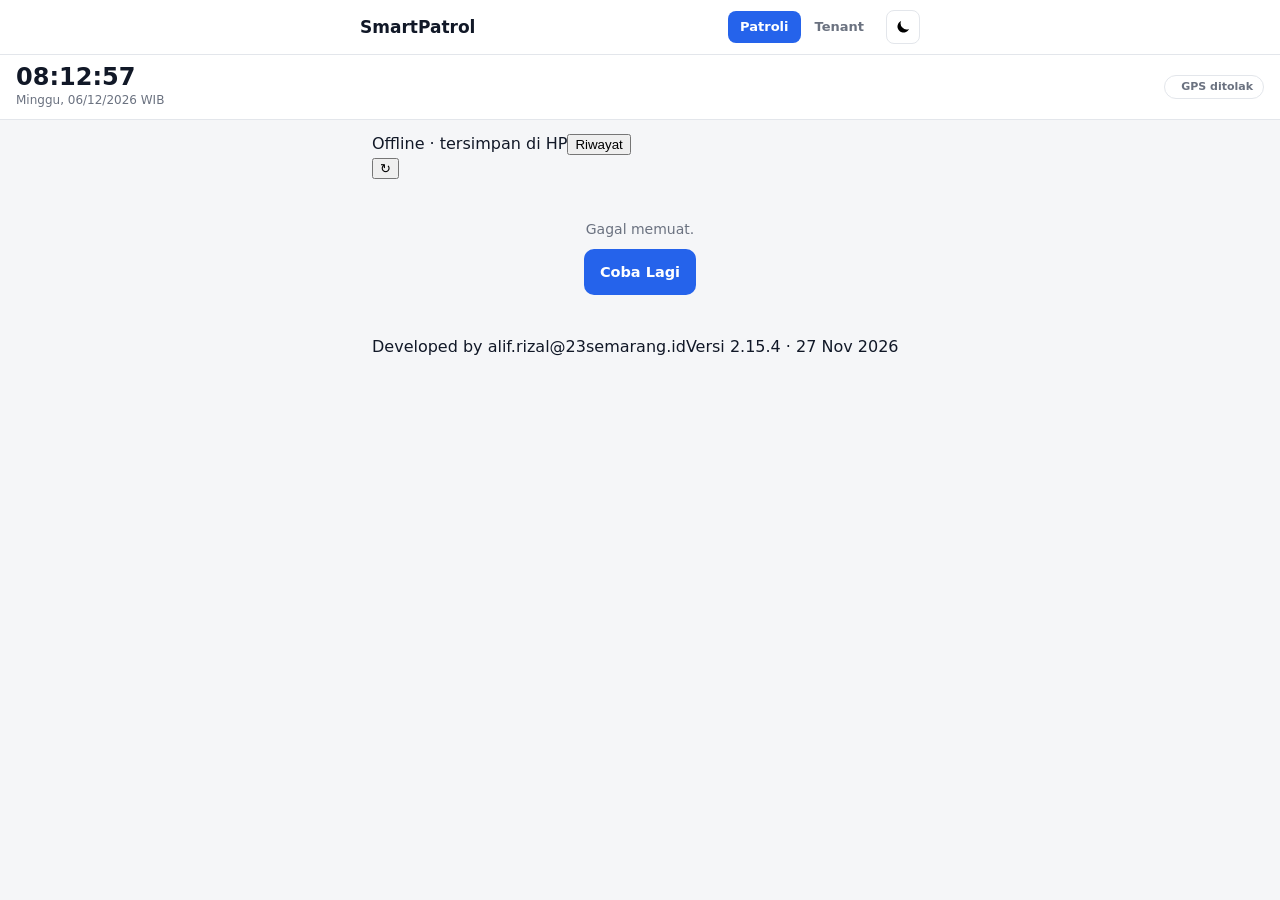
==== commit 2c2c6fce: "Add files via upload" ====
--- a/index.html
+++ b/index.html
@@ -2,27 +2,29 @@
 <html lang="id">
 <head>
 <meta charset="utf-8">
+<meta name="color-scheme" content="light dark">
 <meta name="viewport" content="width=device-width, initial-scale=1, viewport-fit=cover">
-<meta name="theme-color" content="#2563eb">
+<meta name="theme-color" content="#01413C">
 <meta http-equiv="Content-Security-Policy" content="default-src 'none'; script-src 'self'; style-src 'self'; img-src 'self' data: blob:; connect-src https://script.google.com https://script.googleusercontent.com; media-src blob:; manifest-src 'self'; worker-src 'self'; base-uri 'none'; form-action 'none'">
 <meta name="referrer" content="no-referrer">
 <meta name="mobile-web-app-capable" content="yes">
 <meta name="apple-mobile-web-app-capable" content="yes">
 <meta name="apple-mobile-web-app-status-bar-style" content="black-translucent">
-<meta name="apple-mobile-web-app-title" content="Patrol 23">
+<meta name="apple-mobile-web-app-title" content="SmartPatrol">
 <script src="tema.js"></script>
 <link rel="manifest" href="manifest.webmanifest">
 <link rel="apple-touch-icon" href="icons/apple-touch-icon.png">
 <link rel="icon" type="image/png" href="icons/icon-192.png">
-<title>Patroli - Mall 23Semarang</title>
-<link rel="stylesheet" href="petugas.css?v=18">
+<title>SmartPatrol - Patroli</title>
+<link rel="stylesheet" href="petugas.css?v=50">
 </head>
 <body>
 
+<div class="atas-tetap">
 <header class="kepala">
   <div class="kepala-isi">
     <div class="merek-grup">
-      <div class="judul">Patroli 23</div>
+      <div class="judul">SmartPatrol</div>
     </div>
     <nav class="nav-app" aria-label="Halaman">
       <a href="index.html" aria-current="page">Patroli</a>
@@ -32,24 +34,35 @@
 </header>
 
 <div class="stempel" id="stempel" aria-label="Waktu"></div>
+</div>
 
 <main class="app">
-  <div id="antrean-wadah"></div>
+  <div class="atas-status"><div id="antrean-wadah"></div><button type="button" id="btn-segar" class="btn-segar" aria-label="Muat ulang data" title="Muat ulang">&#8635;</button></div>
   <div id="hasil" class="hasil" role="status" hidden></div>
+  <section id="ronde" class="ronde" aria-label="Tugas dan progres sesi patroli" hidden></section>
   <div id="muat" class="muat" role="status">Memuat...</div>
 
   <form id="form" hidden novalidate>
     <section class="bagian" id="b-lokasi">
-      <h2>Lokasi</h2>
-      <div class="lokasi-nama" id="lokasi-nama">Scan QR lokasi</div>
-      <p class="petunjuk" id="lokasi-petunjuk" hidden></p>
+      <div class="bagian-kepala"><h2>Lokasi</h2><button type="button" id="btn-izin" class="btn-izin" hidden>Izinkan akses</button></div>
+      <div class="lokasi-nama" id="lokasi-nama" hidden></div>
+      <div class="peta-lok" id="peta-lok" hidden></div>
+      <button type="button" id="btn-scan" class="btn btn-foto">Scan QR</button>
       <div class="geo" id="geo-status" data-state="cari" role="status" aria-live="polite" hidden>
         <span class="dot" aria-hidden="true"></span><span id="geo-teks"></span>
       </div>
     </section>
 
     <section class="bagian" id="b-nama">
-      <h2>Nama</h2>
+      <h2>Petugas</h2>
+      <div class="medan" id="shift-wadah" hidden>
+        <span class="label" id="lbl-shift">Shift</span>
+        <div class="lantai-grup" id="shift-grup" role="radiogroup" aria-labelledby="lbl-shift"></div>
+      </div>
+      <div class="medan" id="lantai-wadah" hidden>
+        <span class="label" id="lbl-lantai">Lantai</span>
+        <div class="lantai-grup" id="lantai-grup" role="radiogroup" aria-labelledby="lbl-lantai"></div>
+      </div>
       <div class="medan">
         <div class="kombo">
           <input id="nama" class="input" type="text" autocomplete="off" placeholder="Pilih nama" aria-label="Nama petugas" aria-controls="daftar-nama">
@@ -60,8 +73,7 @@
     </section>
 
     <section class="bagian" id="b-cl">
-      <h2>Checklist <small id="progres">0/0</small></h2>
-      <button type="button" id="btn-semua" class="btn btn-semua">Semua Sesuai</button>
+      <h2 id="cl-kepala">Checklist <small id="progres">0/0</small></h2>
       <div id="checklist"></div>
       <div id="blok-temuan" hidden>
         <div class="medan">
@@ -74,18 +86,25 @@
         </div>
       </div>
       <div class="medan">
-        <textarea id="catatan" class="input" rows="2" maxlength="500" placeholder="Catatan (opsional)" aria-label="Catatan"></textarea>
+        <textarea id="catatan" class="input" rows="1" maxlength="500" placeholder="Catatan (opsional)" aria-label="Catatan"></textarea>
       </div>
     </section>
 
     <section class="bagian" id="b-foto">
       <h2>Foto <small id="jml-foto">0/3</small></h2>
       <div id="foto-grid" class="foto-grid"></div>
-      <button type="button" id="btn-foto" class="btn btn-foto"><span id="ikon-foto"></span><span id="btn-foto-teks">Ambil Foto</span></button>
-      <p id="hint-foto" class="petunjuk"></p>
+      <button type="button" id="btn-foto" class="btn btn-foto"><span id="btn-foto-teks">Ambil Foto</span></button>
     </section>
   </form>
+  <footer class="kaki-app"><span>Developed by alif.rizal@23semarang.id</span><span data-versi></span></footer>
 </main>
+
+<div class="scan" id="scan" role="dialog" aria-label="Scan QR lokasi" hidden>
+  <video id="scan-video" playsinline muted></video>
+  <div class="scan-bingkai" aria-hidden="true"></div>
+  <p class="scan-teks" id="scan-teks"></p>
+  <button type="button" id="scan-batal" class="btn scan-batal">Batal</button>
+</div>
 
 <div class="bar-kirim" id="bar-kirim" hidden>
   <div class="bar-isi">
@@ -95,8 +114,11 @@
   </div>
 </div>
 
-<script src="config.js?v=18"></script>
-<script src="core.js?v=18"></script>
-<script src="index.js?v=18"></script>
+<script src="versi.js?v=3"></script>
+<script src="config.js?v=48"></script>
+<script src="core.js?v=50"></script>
+<script src="jsqr.js?v=48"></script>
+<script src="denah3d.js?v=1"></script>
+<script src="index.js?v=52"></script>
 </body>
 </html>
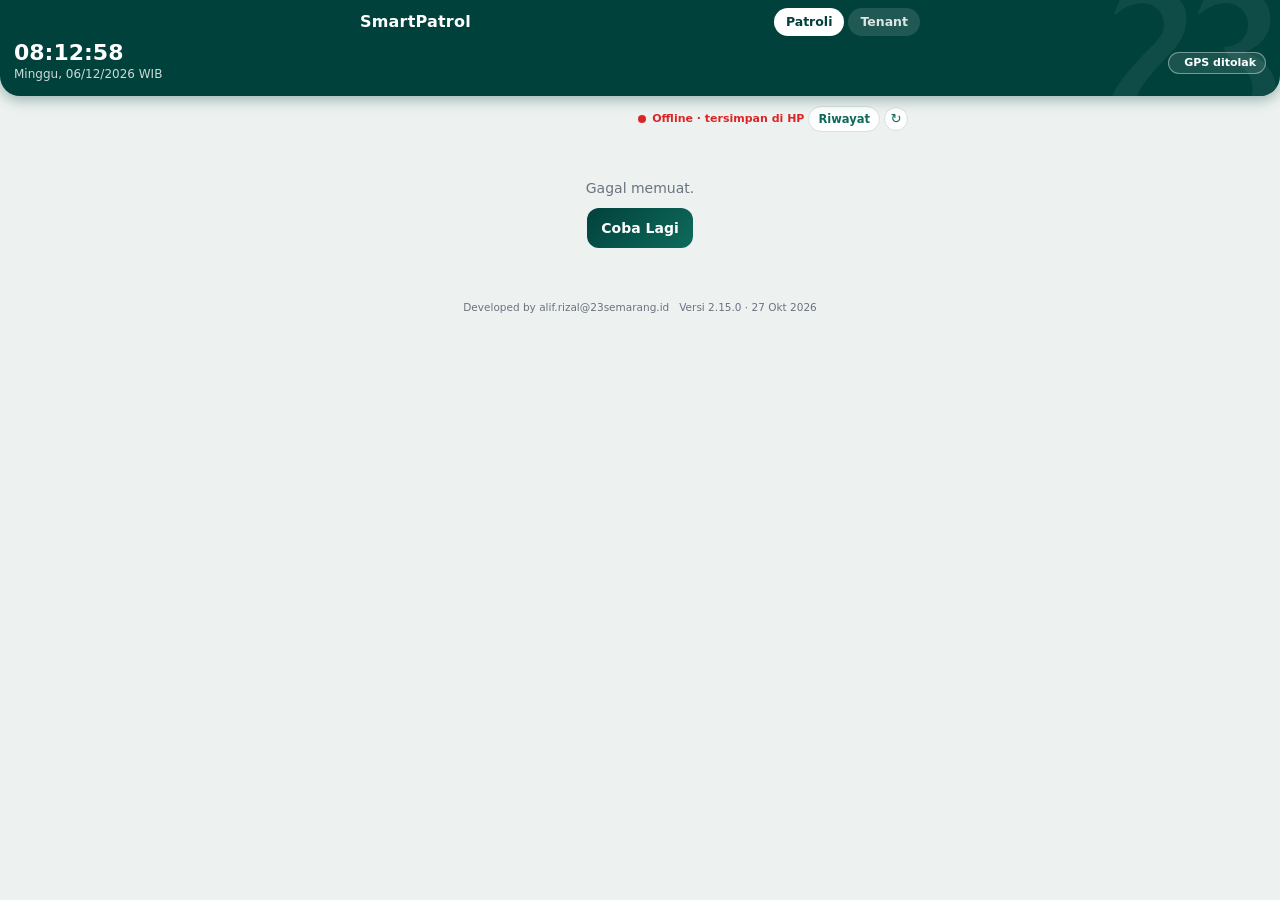
==== commit 4a80f32d: "Add files via upload" ====
--- a/index.html
+++ b/index.html
@@ -114,11 +114,11 @@
   </div>
 </div>
 
-<script src="versi.js?v=3"></script>
+<script src="versi.js?v=2"></script>
 <script src="config.js?v=48"></script>
 <script src="core.js?v=50"></script>
 <script src="jsqr.js?v=48"></script>
 <script src="denah3d.js?v=1"></script>
-<script src="index.js?v=52"></script>
+<script src="index.js?v=50"></script>
 </body>
 </html>
--- a/petugas.css
+++ b/petugas.css
@@ -1,4 +1,4 @@
-/* petugas.css v18 - Simple & bersih (font sistem, 1 warna aksen) */
+/* petugas.css v23 - Simple & bersih (font sistem, 1 warna aksen) */
 
 :root {
   --bg: #f5f6f8;
@@ -15,21 +15,27 @@
   --merah-bg: #fef2f2;
   --ambar: #b45309;
   --ambar-bg: #fffbeb;
+  --on-hijau: #ffffff;
+  --on-merah: #ffffff;
   color-scheme: light;
 }
 @media (prefers-color-scheme: dark) {
   :root:not([data-theme="light"]) {
-    --bg: #0d1117; --kartu: #161b22; --garis: #2a313c; --teks: #f0f3f6; --teks-2: #9aa4b2;
-    --input: #0d1117; --input-garis: #3a4452; --aksen: #3b82f6;
+    --bg: #0b0f15; --kartu: #141a23; --garis: #263040; --teks: #eef2f7; --teks-2: #97a3b4;
+    --input: #0e131b; --input-garis: #344052; --aksen: #3b82f6;
     --hijau: #34d399; --hijau-bg: rgba(52,211,153,.12);
     --merah: #f87171; --merah-bg: rgba(248,113,113,.12);
     --ambar: #fbbf24; --ambar-bg: rgba(251,191,36,.12);
+    --on-hijau: #052e22;
+    --on-merah: #3b0a0a;
     color-scheme: dark;
   }
 }
 :root[data-theme="dark"] {
-  --bg: #0d1117; --kartu: #161b22; --garis: #2a313c; --teks: #f0f3f6; --teks-2: #9aa4b2;
-  --input: #0d1117; --input-garis: #3a4452; --aksen: #3b82f6;
+  --on-hijau: #052e22;
+  --on-merah: #3b0a0a;
+  --bg: #0b0f15; --kartu: #141a23; --garis: #263040; --teks: #eef2f7; --teks-2: #97a3b4;
+  --input: #0e131b; --input-garis: #344052; --aksen: #3b82f6;
   --hijau: #34d399; --hijau-bg: rgba(52,211,153,.12);
   --merah: #f87171; --merah-bg: rgba(248,113,113,.12);
   --ambar: #fbbf24; --ambar-bg: rgba(251,191,36,.12);
@@ -58,7 +64,7 @@
 .kepala .merek-grup img, .kepala .merek-grup svg { width: 28px; height: 28px; flex: none; }
 .judul { font-size: 17px; font-weight: 700; white-space: nowrap; }
 .sub { display: none; }
-.kepala button { color: var(--teks); background: transparent; border: 1px solid var(--garis); border-radius: 8px; min-width: 34px; min-height: 34px; padding: 0; display: inline-grid; place-items: center; cursor: pointer; flex: none; }
+.kepala button { display: none !important; }
 .nav-app { flex: none; display: flex; gap: 2px; }
 .nav-app a { padding: 7px 12px; font-size: 13px; font-weight: 600; color: var(--teks-2); text-decoration: none; border-radius: 8px; }
 .nav-app a[aria-current="page"] { color: #fff; background: var(--aksen); }
@@ -78,7 +84,10 @@
 
 .bagian { background: var(--kartu); border: 1px solid var(--garis); border-radius: 12px; padding: 14px; margin-bottom: 12px; }
 .bagian.selesai { border-color: var(--hijau); }
-.bagian > h2 { margin: 0 0 10px; font-size: 14px; font-weight: 700; display: flex; align-items: center; justify-content: space-between; }
+.bagian > h2 { margin: 0 0 10px; font-size: 14px; font-weight: 700; display: flex; align-items: center; gap: 8px; }
+.bagian > h2 small { margin-left: auto; }
+.langkah { width: 22px; height: 22px; flex: none; display: inline-grid; place-items: center; border-radius: 50%; background: var(--bg); border: 1px solid var(--garis); color: var(--teks-2); font-size: 11px; font-weight: 700; }
+.bagian.selesai .langkah { background: var(--hijau); border-color: var(--hijau); color: #fff; }
 .bagian > h2 small { font-size: 12px; font-weight: 600; color: var(--teks-2); }
 .bagian.selesai > h2 small { color: var(--hijau); }
 .petunjuk { font-size: 12.5px; color: var(--teks-2); margin: 8px 0 0; }
@@ -105,7 +114,9 @@
 .input.invalid { border-color: var(--merah); }
 textarea.input { min-height: 64px; resize: vertical; }
 .kombo { position: relative; }
-.daftar { position: absolute; left: 0; right: 0; top: calc(100% + 4px); z-index: 30; margin: 0; padding: 4px; list-style: none; max-height: 220px; overflow-y: auto; background: var(--kartu); border: 1px solid var(--input-garis); border-radius: 10px; box-shadow: 0 8px 24px rgba(0,0,0,.15); }
+.daftar { position: absolute; left: 0; right: 0; top: calc(100% + 4px); z-index: 50; margin: 0; padding: 4px; list-style: none; max-height: min(280px, 42vh); overflow-y: scroll; overscroll-behavior: contain; -webkit-overflow-scrolling: touch; touch-action: pan-y; -webkit-user-select: none; user-select: none; background: var(--kartu); border: 1px solid var(--input-garis); border-radius: 10px; box-shadow: 0 8px 24px rgba(0,0,0,.15); }
+.daftar.atas { top: auto; bottom: calc(100% + 4px); }
+.daftar .kosong { color: var(--teks-2); cursor: default; }
 .daftar li { padding: 10px 12px; border-radius: 8px; font-size: 15px; cursor: pointer; }
 .daftar li:hover, .daftar li[aria-selected="true"] { background: var(--bg); }
 
@@ -114,11 +125,13 @@
 .cl-baris { padding: 12px 0; border-top: 1px solid var(--garis); }
 .cl-baris:first-child { border-top: 0; }
 .cl-nama { font-weight: 600; font-size: 14px; margin-bottom: 8px; }
-.seg-grup, .tingkat { display: grid; grid-template-columns: repeat(3, 1fr); gap: 8px; }
+.seg-grup { display: grid; grid-template-columns: repeat(2, 1fr); gap: 8px; }
+.tingkat { display: grid; grid-template-columns: repeat(3, 1fr); gap: 8px; }
+.seg-na, input[value="NA"], input[value="N/A"], input[value="na"], input[value="n/a"] { display: none !important; }
 .seg-grup input, .tingkat input, .ubin-grup input { position: absolute; opacity: 0; pointer-events: none; }
 .seg { min-height: 44px; display: flex; align-items: center; justify-content: center; border: 1px solid var(--input-garis); border-radius: 10px; background: var(--input); font-size: 13.5px; font-weight: 600; color: var(--teks-2); cursor: pointer; user-select: none; }
-input:checked + .seg-ok { background: var(--hijau); border-color: var(--hijau); color: #fff; }
-input:checked + .seg-bad { background: var(--merah); border-color: var(--merah); color: #fff; }
+input:checked + .seg-ok { background: var(--hijau); border-color: var(--hijau); color: var(--on-hijau); }
+input:checked + .seg-bad { background: var(--merah); border-color: var(--merah); color: var(--on-merah); }
 input:checked + .seg-na { background: var(--teks-2); border-color: var(--teks-2); color: #fff; }
 input:checked + .t-rendah { background: #0e7490; border-color: #0e7490; color: #fff; }
 input:checked + .t-sedang { background: #d97706; border-color: #d97706; color: #fff; }
@@ -127,17 +140,17 @@
 
 /* Tenant (halaman lain) */
 .ubin-grup { display: grid; grid-template-columns: 1fr 1fr; gap: 10px; margin-bottom: 12px; }
-.ubin { display: flex; align-items: center; gap: 8px; padding: 12px; border: 1px solid var(--input-garis); border-radius: 10px; background: var(--input); cursor: pointer; font-size: 14px; font-weight: 600; }
-.ubin small { display: block; font-size: 11px; font-weight: 400; color: var(--teks-2); }
+.ubin { display: flex; align-items: center; justify-content: center; text-align: center; min-height: 56px; gap: 8px; padding: 12px; border: 1px solid var(--input-garis); border-radius: 10px; background: var(--input); cursor: pointer; font-size: 17px; font-weight: 700; }
+.ubin svg, .ubin .ikon, .ubin img { display: none !important; }
+.ubin small { display: none !important; }
 input:checked + .ubin { background: var(--aksen); border-color: var(--aksen); color: #fff; }
-input:checked + .ubin small { color: rgba(255,255,255,.85); }
 
 /* Foto */
 .foto-grid { display: flex; flex-wrap: wrap; gap: 10px; margin-bottom: 10px; }
 .foto-grid:empty { display: none; }
 .foto-item { position: relative; width: 80px; height: 80px; }
 .foto-item img { width: 100%; height: 100%; object-fit: cover; border-radius: 10px; border: 1px solid var(--garis); }
-.foto-hapus { position: absolute; top: -7px; right: -7px; width: 24px; height: 24px; border-radius: 50%; border: 2px solid var(--kartu); background: var(--merah); color: #fff; font-size: 11px; font-weight: 700; cursor: pointer; }
+.foto-hapus { position: absolute; top: -7px; right: -7px; width: 24px; height: 24px; border-radius: 50%; border: 2px solid var(--kartu); background: var(--merah); color: var(--on-merah); font-size: 11px; font-weight: 700; cursor: pointer; }
 
 /* Tombol */
 .btn { display: inline-flex; align-items: center; justify-content: center; gap: 8px; min-height: 46px; padding: 0 16px; font: inherit; font-size: 14.5px; font-weight: 600; border-radius: 10px; border: none; cursor: pointer; }
@@ -160,3 +173,501 @@
 .kurang.siap { color: var(--hijau); font-weight: 600; }
 #btn-kirim { width: 100%; min-height: 48px; font-size: 15px; font-weight: 700; }
 #btn-kirim:disabled { background: var(--garis); color: var(--teks-2); }
+
+/* Teks bantuan dihilangkan */
+.petunjuk { display: none !important; }
+/* Label field disembunyikan secara visual (tetap terbaca screen reader) */
+.medan > label { position: absolute; width: 1px; height: 1px; overflow: hidden; clip: rect(0 0 0 0); white-space: nowrap; }
+/* Tanpa ikon di tombol foto */
+.btn-foto svg, .btn-foto .ikon { display: none !important; }
+.lokasi-nama:not([hidden]) + .btn { margin-top: 10px; }
+
+/* Pilihan lantai / tenant: tombol besar, mudah diketuk */
+.bagian button:not(.btn):not(.foto-hapus) { min-height: 46px; margin: 0 8px 8px 0; padding: 0 16px; border: 1px solid var(--input-garis); border-radius: 10px; background: var(--input); color: var(--teks); font: inherit; font-size: 15px; font-weight: 600; cursor: pointer; }
+.bagian button:not(.btn):not(.foto-hapus) small, .bagian button:not(.btn):not(.foto-hapus) span { font-size: 12px; font-weight: 500; color: var(--teks-2); }
+.bagian button[aria-pressed="true"]:not(.btn):not(.foto-hapus), .bagian button[aria-selected="true"]:not(.btn):not(.foto-hapus), .bagian button.aktif:not(.btn):not(.foto-hapus), .bagian button.active:not(.btn):not(.foto-hapus), .bagian button.on:not(.btn):not(.foto-hapus), .bagian button.terpilih:not(.btn):not(.foto-hapus) { background: var(--aksen); border-color: var(--aksen); color: #fff; }
+.bagian button[aria-pressed="true"]:not(.btn):not(.foto-hapus) small, .bagian button[aria-pressed="true"]:not(.btn):not(.foto-hapus) span, .bagian button.aktif:not(.btn):not(.foto-hapus) small, .bagian button.aktif:not(.btn):not(.foto-hapus) span, .bagian button.active:not(.btn):not(.foto-hapus) small, .bagian button.active:not(.btn):not(.foto-hapus) span { color: rgba(255,255,255,.85); }
+.daftar li { min-height: 48px; display: flex; align-items: center; padding: 8px 12px; }
+
+/* Scan QR */
+.scan { position: fixed; inset: 0; z-index: 100; background: #000; display: flex; flex-direction: column; align-items: center; justify-content: center; }
+.scan video { position: absolute; inset: 0; width: 100%; height: 100%; object-fit: cover; }
+.scan-bingkai { position: relative; width: min(70vw, 280px); aspect-ratio: 1; border: 3px solid #fff; border-radius: 20px; box-shadow: 0 0 0 100vmax rgba(0,0,0,.55); }
+.scan-teks { position: relative; margin: 18px 0 0; color: #fff; font-size: 14px; font-weight: 600; text-align: center; }
+.scan-batal { position: absolute; left: 16px; right: 16px; bottom: calc(20px + env(safe-area-inset-bottom, 0px)); background: #fff; color: #111; }
+
+/* Checklist: tanpa ikon */
+#checklist svg, #checklist .ikon, #checklist img { display: none !important; }
+
+/* Daftar pilihan (nama, tenant): selalu bisa di-scroll dengan jari, termasuk di iPhone */
+.daftar { overscroll-behavior: contain; -webkit-overflow-scrolling: touch; }
+.daftar li { touch-action: pan-y; -webkit-tap-highlight-color: rgba(37,99,235,.12); }
+.daftar li .opsi-detail { margin-left: auto; padding-left: 12px; font-size: 12px; color: var(--teks-2); white-space: nowrap; }
+.lantai-grup { display: flex; flex-wrap: wrap; }
+.bagian .lantai-btn { min-width: 64px; min-height: 48px; }
+
+/* Checklist: tanpa penghitung, titik, dan tombol navigasi */
+.fokus-atas, .fokus-titik, .fokus-nav { display: none !important; }
+
+/* Catatan: satu baris, tumbuh otomatis */
+#catatan { min-height: 42px; height: 42px; max-height: 96px; padding: 9px 12px; resize: none; line-height: 1.35; overflow-y: auto; }
+
+/* Tombol kecil minta izin: di samping judul "Lokasi", hilang otomatis bila akses sudah diizinkan */
+.bagian-kepala { display: flex; align-items: center; justify-content: space-between; gap: 8px; margin: 0 0 10px; }
+.bagian-kepala h2 { margin: 0; font-size: 14px; font-weight: 700; }
+.bagian button.btn-izin:not(.btn):not(.foto-hapus) { margin: 0; min-height: 26px; padding: 0 10px; border: 1px solid var(--input-garis); border-radius: 999px; background: transparent; color: var(--aksen); font-size: 11.5px; font-weight: 600; line-height: 1; cursor: pointer; }
+.bagian button.btn-izin[hidden] { display: none; }
+.bagian button.btn-izin:disabled { opacity: .6; }
+
+/* Header + jam tetap di atas saat halaman di-scroll */
+.atas-tetap { position: sticky; top: 0; z-index: 45; box-shadow: 0 2px 10px rgba(0,0,0,.06); }
+html { scroll-padding-top: 150px; }
+
+/* Animasi pindah halaman */
+@keyframes masuk { from { opacity: 0; transform: translateY(10px); } to { opacity: 1; transform: none; } }
+@keyframes masukKanan { from { opacity: 0; transform: translateX(26px); } to { opacity: 1; transform: none; } }
+@keyframes masukKiri { from { opacity: 0; transform: translateX(-26px); } to { opacity: 1; transform: none; } }
+.app { animation: masuk .3s cubic-bezier(.2,.7,.2,1) backwards; }
+html[data-arah="maju"] .app { animation-name: masukKanan; }
+html[data-arah="mundur"] .app { animation-name: masukKiri; }
+.app, .bar-kirim { transition: opacity .17s ease, transform .17s ease; }
+html.keluar .app { opacity: 0; transform: translateX(-22px); }
+html.keluar[data-arah="mundur"] .app { transform: translateX(22px); }
+html.keluar .bar-kirim { opacity: 0; }
+@media (prefers-reduced-motion: reduce) { .app { animation: none; } .app, .bar-kirim { transition: none; } }
+
+/* Kamera foto bukti: layar penuh di atas halaman (tanpa ini video tampil di bawah halaman dan melebarkannya) */
+body.kamera-terbuka { overflow: hidden; }
+.kamera { position: fixed; inset: 0; z-index: 200; background: #000; color: #fff; overflow: hidden; touch-action: none; }
+.kamera[hidden], .kamera [hidden] { display: none !important; }
+.kamera video, .kamera .kamera-hasil { position: absolute; inset: 0; width: 100%; height: 100%; max-width: none; object-fit: cover; background: #000; }
+.kamera .kamera-hasil { object-fit: contain; }
+.kamera-stempel { position: absolute; left: 12px; right: 12px; bottom: calc(118px + env(safe-area-inset-bottom, 0px)); padding: 8px 10px; border-left: 4px solid var(--aksen, #3F6AD8); border-radius: 6px; background: rgba(20,20,20,.72); font-size: 12.5px; line-height: 1.4; white-space: pre-line; word-break: break-word; pointer-events: none; }
+.kamera-x { position: absolute; top: calc(12px + env(safe-area-inset-top, 0px)); right: 12px; width: 44px; height: 44px; border: 0; border-radius: 50%; background: rgba(0,0,0,.55); color: #fff; font-size: 28px; line-height: 1; cursor: pointer; }
+.kamera-senter { position: absolute; top: calc(12px + env(safe-area-inset-top, 0px)); left: 12px; min-height: 44px; padding: 0 16px; border: 0; border-radius: 22px; background: rgba(0,0,0,.55); color: #fff; font: inherit; font-size: 14px; font-weight: 600; cursor: pointer; }
+.kamera-senter.aktif { background: #f5c518; color: #111; }
+.kamera-aksi { position: absolute; left: 0; right: 0; bottom: 0; display: flex; align-items: center; justify-content: center; gap: 12px; padding: 14px 16px calc(18px + env(safe-area-inset-bottom, 0px)); background: linear-gradient(transparent, rgba(0,0,0,.7)); }
+.kamera-aksi.hasil .btn { flex: 1; }
+.kamera-jepret { width: 74px; height: 74px; border-radius: 50%; border: 5px solid #fff; background: rgba(255,255,255,.25); cursor: pointer; padding: 0; }
+.kamera-jepret:active { background: #fff; }
+.kamera-pesan { position: absolute; inset: 0; display: flex; flex-direction: column; align-items: center; justify-content: center; gap: 16px; padding: 24px; text-align: center; background: rgba(0,0,0,.85); }
+.kamera-pesan p { margin: 0; font-size: 15px; line-height: 1.5; }
+.btn-garis-terang { background: transparent; color: #fff; border: 1px solid rgba(255,255,255,.7); }
+.btn-stempel { background: var(--aksen, #3F6AD8); color: #fff; }
+
+/* ---- Status koneksi + Riwayat saya ---- */
+.strip { display: flex; align-items: center; gap: 8px; margin-bottom: 10px; font-size: 12px; color: var(--teks-2); }
+.strip-dot { width: 8px; height: 8px; border-radius: 50%; background: var(--hijau); flex: none; }
+.strip-status { flex: 1 1 auto; min-width: 0; font-weight: 600; }
+.strip[data-s="offline"] .strip-dot { background: var(--merah); }
+.strip[data-s="offline"] .strip-status { color: var(--merah); }
+.strip-riwayat { flex: none; border: 1px solid var(--garis); background: var(--kartu); color: var(--teks); border-radius: 999px; padding: 5px 12px; font: inherit; font-size: 12px; font-weight: 600; cursor: pointer; }
+.strip-riwayat:active { background: var(--bg); }
+
+/* ---- Lembar (panel dari bawah) ---- */
+body.lembar-buka { overflow: hidden; }
+.lembar-tirai { position: fixed; top: 0; left: 0; right: 0; bottom: 0; z-index: 200; background: rgba(0, 0, 0, 0.45); animation: lembar-tirai-masuk 0.18s ease-out; }
+.lembar-tirai.tutup { opacity: 0; transition: opacity 0.18s; }
+.lembar { position: fixed; left: 0; right: 0; bottom: 0; z-index: 201; max-width: 560px; margin: 0 auto; max-height: 82vh; display: flex; flex-direction: column;
+  background: var(--kartu); color: var(--teks); border-radius: 16px 16px 0 0; box-shadow: 0 -8px 30px rgba(0, 0, 0, 0.25);
+  padding-bottom: env(safe-area-inset-bottom, 0px); animation: lembar-naik 0.22s ease-out; }
+.lembar.tutup { transform: translateY(100%); transition: transform 0.18s ease-in; }
+.lembar-kepala { display: flex; align-items: flex-start; justify-content: space-between; gap: 10px; padding: 14px 16px 10px; border-bottom: 1px solid var(--garis); }
+.lembar-kepala h2 { margin: 0; font-size: 16px; }
+.lembar-sub { margin: 2px 0 0; font-size: 12px; color: var(--teks-2); }
+.lembar-badan { overflow-y: auto; -webkit-overflow-scrolling: touch; overscroll-behavior: contain; padding: 6px 16px 14px; flex: 1 1 auto; }
+.lembar-aksi { padding: 10px 16px 12px; border-top: 1px solid var(--garis); }
+.lembar-aksi:empty, .lembar-aksi[hidden] { display: none; }
+.lembar-aksi .btn { width: 100%; }
+@keyframes lembar-naik { from { transform: translateY(100%); } to { transform: none; } }
+@keyframes lembar-tirai-masuk { from { opacity: 0; } to { opacity: 1; } }
+@media (prefers-reduced-motion: reduce) { .lembar, .lembar-tirai { animation: none; } .lembar.tutup, .lembar-tirai.tutup { transition: none; } }
+
+.riwayat-daftar, .zona-daftar { list-style: none; margin: 0; padding: 0; }
+.riwayat-item { display: flex; align-items: flex-start; gap: 10px; padding: 11px 0; border-bottom: 1px solid var(--garis); }
+.riwayat-item:last-child { border-bottom: 0; }
+.r-jam { flex: none; width: 42px; font-size: 13px; font-weight: 600; font-variant-numeric: tabular-nums; color: var(--teks-2); padding-top: 1px; }
+.r-isi { flex: 1 1 auto; min-width: 0; display: flex; flex-direction: column; gap: 2px; }
+.r-isi strong { font-size: 14px; overflow-wrap: anywhere; }
+.r-isi small { font-size: 12px; color: var(--teks-2); }
+.r-isi small.r-temuan { color: var(--merah); font-weight: 600; }
+.r-isi small.r-ket { color: var(--merah); }
+.r-status { flex: none; font-size: 11px; font-weight: 700; padding: 3px 9px; border-radius: 999px; }
+.r-status.s-terkirim { color: var(--hijau); background: var(--hijau-bg); }
+.r-status.s-menunggu { color: var(--ambar); background: var(--ambar-bg); }
+.r-status.s-ditolak { color: var(--merah); background: var(--merah-bg); }
+.riwayat-kosong { text-align: center; color: var(--teks-2); font-size: 14px; padding: 28px 0; margin: 0; }
+.riwayat-catatan { text-align: center; font-size: 11.5px; color: var(--teks-2); margin: 12px 0 0; }
+
+/* ---- Zona terjadwal ---- */
+.zona-saran { margin: 8px 0 0; font-size: 12.5px; font-weight: 600; color: var(--ambar); background: var(--ambar-bg); border-radius: 8px; padding: 6px 10px; }
+.btn-tautan { display: block; margin: 8px auto 0; padding: 6px 8px; border: 0; background: none; color: var(--aksen); font: inherit; font-size: 13px; font-weight: 600; cursor: pointer; text-decoration: underline; text-underline-offset: 3px; }
+.zona-item { width: 100%; display: flex; align-items: center; justify-content: space-between; gap: 10px; text-align: left; padding: 13px 4px; border: 0; border-bottom: 1px solid var(--garis); background: none; color: var(--teks); font: inherit; cursor: pointer; }
+.zona-item:active { background: var(--bg); }
+.zona-item.dipilih .zona-nama::after { content: " ✓"; color: var(--aksen); }
+.zona-nama { font-size: 14.5px; font-weight: 600; overflow-wrap: anywhere; }
+.zona-status { flex: none; font-size: 11.5px; font-weight: 700; padding: 3px 9px; border-radius: 999px; color: var(--teks-2); background: var(--bg); }
+.zona-item.s-belum .zona-status { color: var(--ambar); background: var(--ambar-bg); }
+.zona-item.s-terlambat .zona-status { color: var(--merah); background: var(--merah-bg); }
+.zona-item.s-ok .zona-status { color: var(--hijau); background: var(--hijau-bg); }
+.zona-kosong { text-align: center; color: var(--teks-2); padding: 24px 0; }
+
+/* ---- Toast, dialog konfirmasi, panel antrean (sebelumnya belum bergaya di berkas ini) ---- */
+#toast { position: fixed; left: 12px; right: 12px; top: calc(12px + env(safe-area-inset-top, 0px)); z-index: 10000; max-width: 536px; margin: 0 auto; display: flex; flex-direction: column; gap: 8px; pointer-events: none; }
+.toast { background: #111827; color: #fff; padding: 11px 14px; border-radius: 10px; font-size: 13.5px; font-weight: 600; line-height: 1.35; box-shadow: 0 6px 20px rgba(0, 0, 0, 0.3); animation: toast-masuk 0.2s ease-out; overflow-wrap: anywhere; }
+.toast.ok { background: var(--hijau); color: var(--on-hijau); }
+.toast.bad { background: var(--merah); color: var(--on-merah); }
+@keyframes toast-masuk { from { opacity: 0; transform: translateY(-8px); } to { opacity: 1; transform: none; } }
+.dialog { border: 0; border-radius: 14px; padding: 18px; width: min(92vw, 380px); background: var(--kartu); color: var(--teks); box-shadow: 0 12px 40px rgba(0, 0, 0, 0.35); }
+.dialog::backdrop { background: rgba(0, 0, 0, 0.5); }
+.dialog h3 { margin: 0 0 6px; font-size: 16px; }
+.dialog p { margin: 0 0 14px; font-size: 14px; color: var(--teks-2); }
+.dialog-aksi { display: flex; gap: 8px; justify-content: flex-end; }
+.btn-garis { background: transparent; color: var(--teks); border: 1px solid var(--input-garis); }
+.btn-kecil { min-height: 34px; padding: 0 12px; font-size: 13px; background: var(--bg); color: var(--teks); border: 1px solid var(--garis); }
+.btn-kecil.btn-utama { background: var(--aksen); color: #fff; border-color: transparent; }
+.antrean { background: var(--ambar-bg); border: 1px solid var(--ambar); border-radius: 10px; padding: 10px 12px; margin-bottom: 10px; font-size: 13px; color: var(--teks); }
+.antrean-baris, .antrean-tolak { display: flex; align-items: center; justify-content: space-between; gap: 10px; }
+.antrean-tolak { margin-top: 8px; color: var(--merah); flex-wrap: wrap; }
+.antrean-aksi { display: flex; gap: 6px; }
+.bagian button.btn-tautan:not(.btn):not(.foto-hapus) { display: block; width: auto; min-height: 0; margin: 6px auto 0; padding: 6px 8px; border: 0; border-radius: 0; background: none; color: var(--aksen); font-size: 13px; font-weight: 600; text-decoration: underline; text-underline-offset: 3px; }
+
+/* Plakat tenant terpilih: unit dan nama dipisah jelas (sebelumnya menyatu: "LG 01,02SANFU") */
+.plakat { display: flex; flex-direction: column; gap: 2px; margin-top: 4px; padding: 12px 14px; background: var(--hijau-bg); border: 1px solid var(--hijau); border-radius: 12px; }
+.plakat[hidden] { display: none; }
+.plakat b { font-size: 13px; font-weight: 600; color: var(--teks-2); letter-spacing: .02em; }
+.plakat span { font-size: 20px; font-weight: 700; color: var(--teks); line-height: 1.25; overflow-wrap: anywhere; }
+
+/* Kartu tugas dan ronde (lantai tugas, shift, progres 3 jam) */
+.ronde { margin: 0 0 14px; padding: 14px 16px; background: var(--kartu); border: 1px solid var(--garis); border-left: 5px solid var(--aksen); border-radius: 14px; }
+.ronde[hidden] { display: none; }
+.ronde-lengkap { border-left-color: var(--hijau); background: var(--hijau-bg); }
+.ronde-diam { border-left-color: var(--input-garis); }
+.ronde-judul { font-size: 16px; font-weight: 700; color: var(--teks); }
+.ronde-baris { display: flex; justify-content: space-between; gap: 10px; margin-top: 6px; font-size: 13.5px; color: var(--teks-2); }
+.ronde-baris b { color: var(--teks); white-space: nowrap; }
+.ronde progress { width: 100%; height: 10px; margin-top: 8px; border: 0; border-radius: 999px; overflow: hidden; accent-color: var(--aksen); }
+.ronde-lengkap progress { accent-color: var(--hijau); }
+.ronde-ket { margin: 8px 0 0; font-size: 13px; color: var(--teks-2); }
+.ronde-belum { margin-top: 8px; font-size: 13px; }
+.ronde-belum summary { cursor: pointer; font-weight: 600; color: var(--aksen); min-height: 32px; display: flex; align-items: center; }
+.ronde-belum ul { margin: 6px 0 0; padding-left: 18px; max-height: 180px; overflow-y: auto; color: var(--teks); }
+.lantai-lain { margin-left: 8px; font-size: 13px; color: var(--teks-2); }
+
+/* Kunci nama + shift */
+.shift-jam { display: block; margin-top: 2px; font-size: 11px; font-weight: 500; color: inherit; opacity: .75; }
+.bagian .lantai-btn:disabled { opacity: .7; }
+.kunci { margin-top: 10px; padding: 10px 12px; background: var(--hijau-bg); border: 1px solid var(--hijau); border-radius: 10px; font-size: 13.5px; font-weight: 600; color: var(--hijau); }
+.kunci[hidden] { display: none; }
+.kunci .btn-tautan { margin: 6px 0 0; padding: 4px 0; }
+#nama:disabled { background: var(--bg); color: var(--teks); opacity: 1; -webkit-text-fill-color: var(--teks); }
+
+.segar-baris { display: flex; justify-content: flex-end; margin: 0 0 10px; }
+.btn-segar:disabled { opacity: .6; }
+
+/* ===== Tata letak: baris status + tombol muat ulang ===== */
+.atas-status { display: flex; align-items: flex-start; gap: 6px; }
+.atas-status > #antrean-wadah .antrean-baris:first-child, .atas-status > #antrean-wadah > :first-child { margin-bottom: 0; }
+.atas-status > #antrean-wadah { flex: 1; min-width: 0; }
+.btn-segar { flex: none; width: 34px; height: 34px; margin: 2px 0 0; display: inline-grid; place-items: center; padding: 0; border: 1px solid var(--garis); border-radius: 50%; background: var(--kartu); color: var(--aksen); font: inherit; font-size: 17px; line-height: 1; cursor: pointer; }
+.btn-segar:active { transform: scale(.94); }
+.btn-segar:disabled { opacity: .6; }
+.btn-segar.memuat { animation: putar .8s linear infinite; }
+@keyframes putar { to { transform: rotate(360deg); } }
+.segar-baris { display: none; }
+
+/* ===== Kartu sesi patroli ===== */
+.ronde { margin: 0 0 14px; padding: 14px 16px 12px; background: var(--kartu); border: 1px solid var(--garis); border-left: 4px solid var(--aksen); border-radius: 14px; box-shadow: 0 1px 2px rgba(16,24,40,.05); }
+.ronde-kepala { display: flex; align-items: center; justify-content: space-between; gap: 10px; }
+.ronde-judul { font-size: 16px; font-weight: 700; color: var(--teks); }
+.ronde-badge { flex: none; padding: 3px 10px; border-radius: 999px; background: rgba(37,99,235,.1); color: var(--aksen); font-size: 12px; font-weight: 700; }
+.ronde-angka { display: flex; align-items: baseline; justify-content: space-between; gap: 10px; margin-top: 10px; font-size: 13.5px; color: var(--teks-2); }
+.ronde-angka b { font-size: 24px; line-height: 1; color: var(--teks); }
+.ronde-sisa { font-weight: 600; color: var(--ambar); }
+.ronde-lengkap .ronde-sisa { color: var(--hijau); }
+.ronde progress { display: block; width: 100%; height: 8px; margin-top: 8px; border: 0; border-radius: 999px; overflow: hidden; appearance: none; -webkit-appearance: none; background: var(--garis); }
+.ronde progress::-webkit-progress-bar { background: var(--garis); border-radius: 999px; }
+.ronde progress::-webkit-progress-value { background: linear-gradient(90deg, var(--aksen), #38bdf8); border-radius: 999px; transition: width .3s; }
+.ronde progress::-moz-progress-bar { background: var(--aksen); border-radius: 999px; }
+.ronde-lengkap progress::-webkit-progress-value { background: var(--hijau); }
+.ronde-lengkap progress::-moz-progress-bar { background: var(--hijau); }
+.ronde-ket { margin: 8px 0 0; font-size: 12.5px; color: var(--teks-2); }
+.ronde-belum { margin-top: 6px; }
+.ronde-belum summary { min-height: 34px; display: flex; align-items: center; font-size: 13px; font-weight: 600; color: var(--aksen); cursor: pointer; }
+.ronde-chip-wadah { display: flex; flex-wrap: wrap; gap: 6px; max-height: 150px; overflow-y: auto; padding: 4px 0 2px; }
+.ronde-chip { padding: 4px 10px; border-radius: 999px; border: 1px solid var(--garis); background: var(--bg); font-size: 12.5px; font-weight: 600; color: var(--teks); }
+.ronde-diam { border-left-color: var(--input-garis); }
+
+/* ===== Mode gelap yang lebih rapi ===== */
+@media (prefers-color-scheme: dark) {
+  :root:not([data-theme="light"]) body { background: radial-gradient(900px 420px at 50% -80px, rgba(59,130,246,.10), transparent 70%), var(--bg); background-attachment: fixed; }
+  :root:not([data-theme="light"]) .kepala, :root:not([data-theme="light"]) .stempel { background: rgba(20,26,35,.88); -webkit-backdrop-filter: blur(10px); backdrop-filter: blur(10px); border-color: var(--garis); }
+  :root:not([data-theme="light"]) .bar-kirim { background: rgba(20,26,35,.94); -webkit-backdrop-filter: blur(10px); backdrop-filter: blur(10px); }
+  :root:not([data-theme="light"]) .bagian { background: linear-gradient(180deg, rgba(255,255,255,.025), rgba(255,255,255,0)) , var(--kartu); box-shadow: 0 6px 18px rgba(0,0,0,.28); }
+  :root:not([data-theme="light"]) .bagian.selesai { border-color: rgba(52,211,153,.55); }
+  :root:not([data-theme="light"]) .nav-app a[aria-current="page"] { background: rgba(59,130,246,.18); color: #c4dbff; box-shadow: inset 0 0 0 1px rgba(96,165,250,.5); }
+  :root:not([data-theme="light"]) .lantai-btn { background: var(--input); border-color: var(--input-garis); color: var(--teks); }
+  :root:not([data-theme="light"]) .lantai-btn[aria-pressed="true"] { background: rgba(59,130,246,.2); border-color: #60a5fa; color: #d6e6ff; box-shadow: 0 0 0 1px rgba(96,165,250,.35); }
+  :root:not([data-theme="light"]) .ronde { background: linear-gradient(150deg, rgba(59,130,246,.16), rgba(20,26,35,0) 62%), var(--kartu); border-left-color: #60a5fa; box-shadow: 0 8px 22px rgba(0,0,0,.32); }
+  :root:not([data-theme="light"]) .ronde-lengkap { background: linear-gradient(150deg, rgba(52,211,153,.16), rgba(20,26,35,0) 62%), var(--kartu); border-left-color: var(--hijau); }
+  :root:not([data-theme="light"]) .ronde-badge { background: rgba(96,165,250,.18); color: #bcd6ff; }
+  :root:not([data-theme="light"]) .ronde-chip { background: rgba(255,255,255,.04); }
+  :root:not([data-theme="light"]) .btn-segar { background: rgba(255,255,255,.05); color: #9cc4ff; }
+  :root:not([data-theme="light"]) .btn-foto { border-color: rgba(96,165,250,.6); color: #9cc4ff; background: rgba(59,130,246,.06); }
+  :root:not([data-theme="light"]) .lokasi-nama { background: rgba(255,255,255,.03); }
+  :root:not([data-theme="light"]) .input:focus { box-shadow: 0 0 0 3px rgba(96,165,250,.25); }
+  :root:not([data-theme="light"]) .daftar { box-shadow: 0 12px 30px rgba(0,0,0,.5); }
+  :root:not([data-theme="light"]) #bar-progres::-webkit-progress-value { background: linear-gradient(90deg, #3b82f6, #38bdf8); }
+  :root:not([data-theme="light"]) .kunci { background: var(--hijau-bg); }
+}
+:root[data-theme="dark"] body { background: radial-gradient(900px 420px at 50% -80px, rgba(59,130,246,.10), transparent 70%), var(--bg); background-attachment: fixed; }
+:root[data-theme="dark"] .kepala, :root[data-theme="dark"] .stempel { background: rgba(20,26,35,.88); -webkit-backdrop-filter: blur(10px); backdrop-filter: blur(10px); border-color: var(--garis); }
+:root[data-theme="dark"] .bar-kirim { background: rgba(20,26,35,.94); -webkit-backdrop-filter: blur(10px); backdrop-filter: blur(10px); }
+:root[data-theme="dark"] .bagian { background: linear-gradient(180deg, rgba(255,255,255,.025), rgba(255,255,255,0)) , var(--kartu); box-shadow: 0 6px 18px rgba(0,0,0,.28); }
+:root[data-theme="dark"] .bagian.selesai { border-color: rgba(52,211,153,.55); }
+:root[data-theme="dark"] .nav-app a[aria-current="page"] { background: rgba(59,130,246,.18); color: #c4dbff; box-shadow: inset 0 0 0 1px rgba(96,165,250,.5); }
+:root[data-theme="dark"] .lantai-btn { background: var(--input); border-color: var(--input-garis); color: var(--teks); }
+:root[data-theme="dark"] .lantai-btn[aria-pressed="true"] { background: rgba(59,130,246,.2); border-color: #60a5fa; color: #d6e6ff; box-shadow: 0 0 0 1px rgba(96,165,250,.35); }
+:root[data-theme="dark"] .ronde { background: linear-gradient(150deg, rgba(59,130,246,.16), rgba(20,26,35,0) 62%), var(--kartu); border-left-color: #60a5fa; box-shadow: 0 8px 22px rgba(0,0,0,.32); }
+:root[data-theme="dark"] .ronde-lengkap { background: linear-gradient(150deg, rgba(52,211,153,.16), rgba(20,26,35,0) 62%), var(--kartu); border-left-color: var(--hijau); }
+:root[data-theme="dark"] .ronde-badge { background: rgba(96,165,250,.18); color: #bcd6ff; }
+:root[data-theme="dark"] .ronde-chip { background: rgba(255,255,255,.04); }
+:root[data-theme="dark"] .btn-segar { background: rgba(255,255,255,.05); color: #9cc4ff; }
+:root[data-theme="dark"] .btn-foto { border-color: rgba(96,165,250,.6); color: #9cc4ff; background: rgba(59,130,246,.06); }
+:root[data-theme="dark"] .lokasi-nama { background: rgba(255,255,255,.03); }
+:root[data-theme="dark"] .input:focus { box-shadow: 0 0 0 3px rgba(96,165,250,.25); }
+:root[data-theme="dark"] .daftar { box-shadow: 0 12px 30px rgba(0,0,0,.5); }
+:root[data-theme="dark"] #bar-progres::-webkit-progress-value { background: linear-gradient(90deg, #3b82f6, #38bdf8); }
+:root[data-theme="dark"] .kunci { background: var(--hijau-bg); }
+
+/* Baris status: tombol muat ulang sejajar dengan "Online" dan "Riwayat saya" */
+.atas-status { align-items: center; margin-bottom: 10px; }
+.atas-status .strip { margin-bottom: 0; }
+.atas-status > #antrean-wadah .antrean { margin-top: 8px; margin-bottom: 0; }
+.btn-segar { margin: 0; }
+
+/* ---- Form dinonaktifkan admin ---- */
+.muat.form-off { margin: 24px 0; padding: 32px 20px; border-radius: 16px; background: var(--kartu); border: 1px solid var(--garis); color: var(--teks); }
+.muat.form-off h2 { margin: 0 0 10px; font-size: 18px; }
+.muat.form-off p { margin: 0 0 16px; color: var(--teks-2); line-height: 1.5; overflow-wrap: anywhere; }
+
+/* Denah: posisi zona yang dipindai */
+.peta-lok { margin-top: 12px; }
+.peta-judul { display: flex; align-items: center; justify-content: space-between; gap: 8px; margin-bottom: 8px; font-size: 14px; }
+.peta-zoom { border: 1px solid var(--garis, #D9DEE7); background: #fff; color: #3F6AD8; border-radius: 999px; padding: 6px 12px; font: inherit; font-size: 13px; font-weight: 600; cursor: pointer; }
+.peta-kotak { touch-action: none; cursor: grab; position: relative; width: 100%; aspect-ratio: 16 / 10; overflow: hidden; border-radius: 14px; border: 1px solid var(--garis, #D9DEE7); background: #F4F5F2; }
+.peta-plat { position: absolute; }
+.peta-plat img { display: block; width: 100%; height: 100%; pointer-events: none; user-select: none; }
+.peta-pin { position: absolute; width: 18px; height: 18px; margin: -9px 0 0 -9px; border-radius: 50%; background: #E5484D; border: 3px solid #fff; box-shadow: 0 1px 5px rgba(0, 0, 0, .5); animation: peta-denyut 1.6s ease-out infinite; }
+@keyframes peta-denyut { 0% { box-shadow: 0 0 0 0 rgba(229, 72, 77, .7), 0 1px 5px rgba(0, 0, 0, .5); } 100% { box-shadow: 0 0 0 18px rgba(229, 72, 77, 0), 0 1px 5px rgba(0, 0, 0, .5); } }
+@media (prefers-reduced-motion: reduce) { .peta-pin { animation: none; } }
+.peta-petunjuk { font-size: 12px; color: #7A8496; }
+
+/* Strip status ringkas: titik warna, tombol Riwayat dan muat ulang kecil */
+.strip { gap: 6px; }
+.strip-dot { width: 9px; height: 9px; }
+.strip-riwayat { padding: 3px 10px; font-size: 12px; font-weight: 600; }
+.btn-segar { width: 26px; height: 26px; font-size: 14px; }
+.atas-status { gap: 6px; margin-bottom: 8px; }
+.kaki-app { display: flex; flex-wrap: wrap; justify-content: center; gap: 2px 10px; margin: 18px 0 6px; font-size: 11px; color: var(--teks-2, #7A8496); text-align: center; }
+
+/* ===== Tampilan ringkas bergaya aplikasi (palet selaras dengan dashboard admin) ===== */
+@media (prefers-color-scheme: light) {
+  :root:not([data-theme="dark"]) { --bg: #E8EDF4; --kartu: #FFFFFF; --garis: #D9E1EE; --input: #F8FAFD; --input-garis: #CBD5E4; --aksen: #3F6AD8; --hijau-bg: #E7F6EE; }
+}
+:root[data-theme="light"] { --bg: #E8EDF4; --kartu: #FFFFFF; --garis: #D9E1EE; --input: #F8FAFD; --input-garis: #CBD5E4; --aksen: #3F6AD8; --hijau-bg: #E7F6EE; }
+
+/* Header berwarna */
+.kepala { background: linear-gradient(135deg, #3F6AD8 0%, #5A83EC 100%); border-bottom: 0; padding-top: calc(8px + env(safe-area-inset-top, 0px)); padding-bottom: 8px; }
+.kepala .judul { color: #fff; font-size: 16px; letter-spacing: .2px; }
+.nav-app a { padding: 5px 11px; font-size: 12.5px; color: rgba(255, 255, 255, .82); border-radius: 999px; }
+.nav-app a[aria-current="page"] { color: #3F6AD8; background: #fff; }
+.stempel { padding: 8px 16px; border-bottom: 0; }
+.atas-tetap { box-shadow: 0 3px 12px rgba(31, 45, 80, .12); }
+
+/* Kartu dan jarak lebih rapat */
+.app { padding: 8px 10px calc(112px + env(safe-area-inset-bottom, 0px)); }
+.bagian { padding: 10px 12px; margin-bottom: 8px; border-radius: 14px; box-shadow: 0 1px 2px rgba(31, 45, 80, .06); }
+.bagian > h2 { margin: 0 0 8px; font-size: 13px; }
+.langkah { width: 20px; height: 20px; font-size: 10.5px; }
+.medan { margin-bottom: 8px; }
+.label { margin-bottom: 4px; font-size: 11.5px; }
+
+/* Kolom isian dan pilihan lebih kecil */
+.input { min-height: 38px; padding: 6px 10px; font-size: 14px; border-radius: 10px; }
+textarea.input { min-height: 54px; }
+.ubin-grup { gap: 8px; margin-bottom: 8px; }
+.ubin { min-height: 40px; padding: 8px; font-size: 14px; border-radius: 10px; }
+.btn { min-height: 40px; font-size: 14px; border-radius: 10px; }
+.btn-kecil { min-height: 30px; font-size: 12.5px; padding: 0 10px; }
+.bagian button:not(.btn):not(.foto-hapus) { min-height: 36px; margin: 0 6px 6px 0; padding: 0 12px; font-size: 13.5px; border-radius: 10px; }
+.bagian .lantai-btn { min-width: 52px; min-height: 36px; }
+.bagian button:not(.btn):not(.foto-hapus) small, .bagian button:not(.btn):not(.foto-hapus) span { font-size: 11px; }
+.lokasi-nama { font-size: 15px; padding: 9px; }
+.seg { min-height: 36px; font-size: 13px; border-radius: 10px; }
+.seg-grup, .tingkat { gap: 6px; }
+.cl-baris { padding: 8px 0; }
+.cl-nama { font-size: 13.5px; margin-bottom: 6px; }
+.daftar li { padding: 8px 10px; font-size: 14px; }
+.bar-kirim { padding: 8px 12px calc(8px + env(safe-area-inset-bottom, 0px)); box-shadow: 0 -3px 12px rgba(31, 45, 80, .08); }
+#bar-progres { margin-bottom: 6px; }
+.ronde { margin-bottom: 8px; padding: 10px 12px; border-radius: 14px; }
+
+/* Baris status: titik, Riwayat dan muat ulang rapat di kanan */
+.atas-status { gap: 4px; margin-bottom: 6px; }
+.atas-status > #antrean-wadah { flex: 1; }
+.strip { justify-content: flex-end; gap: 6px; margin-bottom: 0; }
+.strip-status { flex: 0 1 auto; font-size: 11px; }
+.strip-dot { width: 8px; height: 8px; }
+.strip-riwayat { padding: 2px 9px; font-size: 11.5px; }
+.btn-segar { width: 22px; height: 22px; font-size: 12px; }
+.kaki-app { margin: 12px 0 4px; font-size: 10.5px; }
+
+/* =====================================================================
+   Tema SmartPatrol: kompak, minimalis, bernuansa aplikasi
+   Palet: latar abu-biru lembut, kartu putih, header biru gradasi, aksen biru yang sama dengan dashboard.
+   ===================================================================== */
+:root { --bg: #E8EDF4; --garis: #DCE3EE; --aksen: #3F6AD8; --aksen-tua: #2B4FB8; --aksen-muda: #E6EDFC; --input-garis: #CBD5E3; }
+@media (prefers-color-scheme: dark) { :root:not([data-theme="light"]) { --aksen-muda: rgba(63,106,216,.22); --aksen-tua: #1E3A8A; } }
+:root[data-theme="dark"] { --aksen-muda: rgba(63,106,216,.22); --aksen-tua: #1E3A8A; }
+
+/* Header + jam: satu blok biru gradasi dengan sudut bawah membulat */
+.atas-tetap { background: linear-gradient(135deg, var(--aksen-tua), var(--aksen)); border-radius: 0 0 20px 20px; box-shadow: 0 4px 14px rgba(43,79,184,.28); }
+.kepala { background: transparent; border-bottom: 0; padding: calc(8px + env(safe-area-inset-top, 0px)) 14px 4px; }
+.judul { color: #fff; font-size: 16px; letter-spacing: .2px; }
+.nav-app { gap: 4px; }
+.nav-app a { padding: 5px 12px; font-size: 12.5px; color: rgba(255,255,255,.85); background: rgba(255,255,255,.14); border-radius: 999px; }
+.nav-app a[aria-current="page"] { color: var(--aksen-tua); background: #fff; }
+.stempel { background: transparent; border-bottom: 0; padding: 2px 14px 12px; color: #fff; }
+.st-jam { font-size: 22px; }
+.st-tgl { color: rgba(255,255,255,.8); margin-top: 2px; }
+.st-gps { color: #fff; border-color: rgba(255,255,255,.4); background: rgba(255,255,255,.12); padding: 2px 9px; }
+.st-lokasi-badge { margin-top: 4px; background: rgba(255,255,255,.95); color: #047857; padding: 1px 8px; }
+html { scroll-padding-top: 130px; }
+
+/* Ruang halaman lebih rapat */
+.app { padding: 10px 10px calc(112px + env(safe-area-inset-bottom, 0px)); }
+.atas-status { margin: 0 2px 6px; gap: 4px; }
+.strip { margin: 0; gap: 4px; }
+.strip-dot { width: 8px; height: 8px; margin: 0 2px; }
+.strip-riwayat { padding: 2px 9px; font-size: 11.5px; line-height: 20px; }
+.btn-segar { width: 24px; height: 24px; font-size: 13px; }
+
+/* Kartu */
+.bagian { padding: 10px 12px; margin-bottom: 8px; border-radius: 14px; box-shadow: 0 1px 2px rgba(30,50,90,.06); }
+.bagian > h2, .bagian-kepala h2 { margin-bottom: 8px; font-size: 13px; }
+.bagian-kepala { margin-bottom: 8px; }
+.langkah { width: 20px; height: 20px; font-size: 10.5px; background: var(--aksen-muda); border-color: transparent; color: var(--aksen); }
+.label { font-size: 11.5px; margin-bottom: 4px; }
+.medan { margin-bottom: 8px; }
+
+/* Isian dan pilihan: lebih kecil */
+.input { min-height: 40px; padding: 7px 11px; border-radius: 10px; }
+textarea.input { min-height: 56px; }
+#catatan { min-height: 38px; height: 38px; padding: 7px 11px; }
+.daftar li, .daftar li { min-height: 40px; padding: 6px 10px; font-size: 14.5px; }
+.bagian button:not(.btn):not(.foto-hapus) { min-height: 34px; margin: 0 6px 6px 0; padding: 0 12px; border-radius: 999px; font-size: 13px; }
+.bagian .lantai-btn { min-width: 48px; min-height: 36px; }
+.bagian button.btn-izin:not(.btn):not(.foto-hapus) { min-height: 24px; margin: 0; }
+.ubin-grup { gap: 8px; margin-bottom: 8px; }
+.ubin { min-height: 44px; padding: 8px; border-radius: 12px; font-size: 15px; }
+.seg { min-height: 38px; border-radius: 10px; font-size: 13px; }
+.seg-grup, .tingkat { gap: 6px; }
+.cl-baris { padding: 8px 0; }
+.cl-nama { margin-bottom: 6px; font-size: 13.5px; }
+.lokasi-nama { padding: 8px; font-size: 15px; border-radius: 10px; }
+.lokasi-nama:not([hidden]) + .btn, .peta-lok + .btn { margin-top: 8px; }
+.geo { margin-top: 8px; padding: 6px 10px; font-size: 12.5px; }
+.foto-item { width: 68px; height: 68px; }
+.foto-grid { gap: 8px; margin-bottom: 8px; }
+
+/* Tombol */
+.btn { min-height: 40px; padding: 0 14px; font-size: 14px; border-radius: 12px; }
+.btn-semua { min-height: 36px; }
+.btn-foto { min-height: 40px; }
+
+/* Bar kirim */
+.bar-kirim { padding: 8px 10px calc(8px + env(safe-area-inset-bottom, 0px)); border-top: 0; box-shadow: 0 -4px 14px rgba(30,50,90,.12); border-radius: 18px 18px 0 0; }
+#bar-progres { margin-bottom: 6px; height: 3px; }
+.kurang { margin-bottom: 6px; font-size: 12px; }
+#btn-kirim { min-height: 44px; font-size: 14.5px; border-radius: 14px; background: linear-gradient(135deg, var(--aksen-tua), var(--aksen)); color: #fff; }
+#btn-kirim:disabled { background: var(--garis); color: var(--teks-2); }
+.btn-utama { background: linear-gradient(135deg, var(--aksen-tua), var(--aksen)); }
+
+/* Pilihan terpilih: gradasi aksen */
+input:checked + .ubin { background: linear-gradient(135deg, var(--aksen-tua), var(--aksen)); border-color: transparent; }
+.bagian button[aria-pressed="true"]:not(.btn):not(.foto-hapus), .bagian button.aktif:not(.btn):not(.foto-hapus) { background: var(--aksen); border-color: var(--aksen); box-shadow: 0 2px 6px rgba(63,106,216,.3); }
+.bagian.selesai { border-color: #BFE6D2; }
+.bagian.selesai > h2 .langkah { background: var(--hijau); color: #fff; }
+.peta-judul { margin-bottom: 6px; }
+#shift-grup .lantai-btn { border-radius: 12px; padding: 4px 14px; line-height: 1.2; }
+#shift-grup .shift-jam { display: block; font-size: 11px; }
+
+/* =====================================================================
+   Warna merek 23 Semarang: hijau tua #01413C, angka "23" besar samar #134E4A
+   ===================================================================== */
+:root { --bg: #EDF2F0; --garis: #D5E1DD; --input-garis: #C5D5D0; --aksen: #0E6B5C; --aksen-tua: #01413C; --aksen-muda: #DDEEE9; }
+@media (prefers-color-scheme: dark) { :root:not([data-theme="light"]) { --aksen: #2FA58F; --aksen-tua: #01413C; --aksen-muda: rgba(47,165,143,.22); } }
+:root[data-theme="dark"] { --aksen: #2FA58F; --aksen-tua: #01413C; --aksen-muda: rgba(47,165,143,.22); }
+
+.atas-tetap { background: #01413C; overflow: hidden; box-shadow: 0 4px 14px rgba(1,65,60,.35); }
+.atas-tetap::before { content: ""; position: absolute; right: 4px; bottom: -34px; z-index: 0; width: 168px; height: 141px; background: url("logo-23.png") no-repeat center / contain; pointer-events: none; }
+.atas-tetap > * { position: relative; z-index: 1; }
+.nav-app a { background: rgba(255,255,255,.12); }
+.nav-app a[aria-current="page"] { color: #01413C; }
+.st-gps { background: rgba(255,255,255,.1); }
+.st-lokasi-badge { color: #01413C; }
+
+.input:focus { box-shadow: 0 0 0 3px rgba(14,107,92,.2); }
+.bagian button[aria-pressed="true"]:not(.btn):not(.foto-hapus), .bagian button.aktif:not(.btn):not(.foto-hapus) { box-shadow: 0 2px 6px rgba(1,65,60,.3); }
+.bar-kirim { box-shadow: 0 -4px 14px rgba(1,65,60,.14); }
+.btn-foto { color: var(--aksen); border-color: var(--aksen); }
+.strip-riwayat, .btn-segar { color: var(--aksen); }
+.bagian.selesai { border-color: #BFDCD3; }
+.langkah { color: var(--aksen); }
+/* Palet hijau 23 Semarang: samakan kekhususan dengan blok palet terang di atas */
+@media (prefers-color-scheme: light) {
+  :root:not([data-theme="dark"]) { --bg: #EDF2F0; --garis: #D5E1DD; --input: #F8FBFA; --input-garis: #C5D5D0; --aksen: #0E6B5C; --aksen-tua: #01413C; --aksen-muda: #DDEEE9; --hijau-bg: #E3F4EC; }
+}
+:root[data-theme="light"] { --bg: #EDF2F0; --garis: #D5E1DD; --input: #F8FBFA; --input-garis: #C5D5D0; --aksen: #0E6B5C; --aksen-tua: #01413C; --aksen-muda: #DDEEE9; --hijau-bg: #E3F4EC; }
+
+/* Tombol shift: jam mulai di atas, nama shift di tengah, jam selesai di bawah */
+#shift-grup .lantai-btn { display: inline-flex; flex-direction: column; align-items: center; justify-content: center; gap: 1px; min-width: 76px; padding: 6px 14px; line-height: 1.15; }
+#shift-grup .shift-nama { font-size: 14px; font-weight: 700; }
+#shift-grup .shift-jam { display: block; margin: 0; font-size: 11px; font-weight: 500; opacity: .8; }
+
+/* Penanda lokasi QR tetap di denah */
+.peta-pin { position: absolute; width: 0; height: 0; animation: none; background: transparent; border: 0; box-shadow: none; margin: 0; }
+.peta-pin-ikon { position: absolute; left: -11px; top: -26px; width: 22px; height: 22px; border-radius: 50% 50% 50% 0; background: #E5484D; border: 2px solid #fff; box-shadow: 0 1px 5px rgba(0,0,0,.5); transform: rotate(-45deg); transform-origin: 11px 22px; }
+.peta-pin-ikon::after { content: ""; position: absolute; left: 50%; top: 50%; width: 7px; height: 7px; margin: -3.5px 0 0 -3.5px; border-radius: 50%; background: #fff; }
+.peta-pin::before { content: ""; position: absolute; left: -9px; top: -9px; width: 18px; height: 18px; border-radius: 50%; background: rgba(229,72,77,.45); animation: peta-denyut2 1.8s ease-out infinite; }
+@keyframes peta-denyut2 { 0% { transform: scale(.4); opacity: .9; } 100% { transform: scale(2.2); opacity: 0; } }
+.peta-pin-label { position: absolute; left: 0; top: -52px; transform: translateX(-50%); padding: 2px 8px; border-radius: 999px; background: #fff; color: #01413C; font-size: 11px; font-weight: 700; white-space: nowrap; box-shadow: 0 1px 4px rgba(0,0,0,.35); }
+@media (prefers-reduced-motion: reduce) { .peta-pin::before { animation: none; } }
+.peta-judul { flex-wrap: nowrap; white-space: nowrap; font-size: 13px; }
+
+/* Tombol shift: hanya nama shift */
+#shift-grup .lantai-btn { flex-direction: row; min-width: 0; padding: 7px 18px; }
+
+/* Denah 3D di form petugas */
+.peta-kotak { perspective: 1100px; perspective-origin: 50% 40%; }
+.peta-plat { inset: 0; transform-origin: 50% 50%; transform-style: preserve-3d; }
+.peta-kotak.miring { background: radial-gradient(ellipse at 50% 30%, #1B5A52 0%, #01413C 70%); }
+.peta-kotak.miring .peta-plat img { box-shadow: 0 20px 40px rgba(0,0,0,.45); border-radius: 3px; }
+.peta-kotak.memutar { cursor: move; }
+.peta-pin { transform-origin: 0 0; transform: scale(var(--inv, 1)) rotateZ(var(--rz, 0deg)) rotateX(var(--rx, 0deg)) translateZ(var(--angkat, 0px)); }
+.peta-zoom { padding: 2px 10px; font-size: 11px; font-weight: 800; }
+.peta-zoom[aria-pressed="true"] { background: #0E6B5C; color: #fff; border-color: #0E6B5C; }
+
+/* Nama petugas di kepala halaman: pil kaca di atas hijau, shift sebagai lencana putih */
+.st-petugas-badge { display: inline-flex; align-items: center; gap: 8px; max-width: 100%; margin: 6px 6px 0 0; padding: 4px 5px 4px 12px; border: 1px solid rgba(255,255,255,.28); border-radius: 999px; background: rgba(255,255,255,.14); color: #fff; font: inherit; font-size: 13px; font-weight: 600; line-height: 1.3; cursor: pointer; vertical-align: top; }
+.st-petugas-badge.polos { padding-right: 12px; }
+.st-petugas-badge:disabled { cursor: default; opacity: 1; }
+.st-petugas-badge:not(:disabled):active { background: rgba(255,255,255,.24); }
+.pb-nama { min-width: 0; overflow: hidden; text-overflow: ellipsis; white-space: nowrap; }
+.pb-shift { flex: none; padding: 2px 10px; border-radius: 999px; background: #fff; color: #01413C; font-size: 11.5px; font-weight: 700; letter-spacing: .02em; }
+.pb-x { flex: none; display: grid; place-items: center; width: 20px; height: 20px; border-radius: 50%; background: rgba(255,255,255,.22); font-size: 10px; line-height: 1; }
+.st-lokasi-badge { margin-right: 6px; }
+
+/* Pengumuman dari admin */
+.pengumuman { margin: 0 0 10px; padding: 10px 14px; border: 1px solid #E6D9A8; border-radius: 12px; background: #FFF8E1; color: #5B4A0F; font-size: 13.5px; font-weight: 600; line-height: 1.4; }
